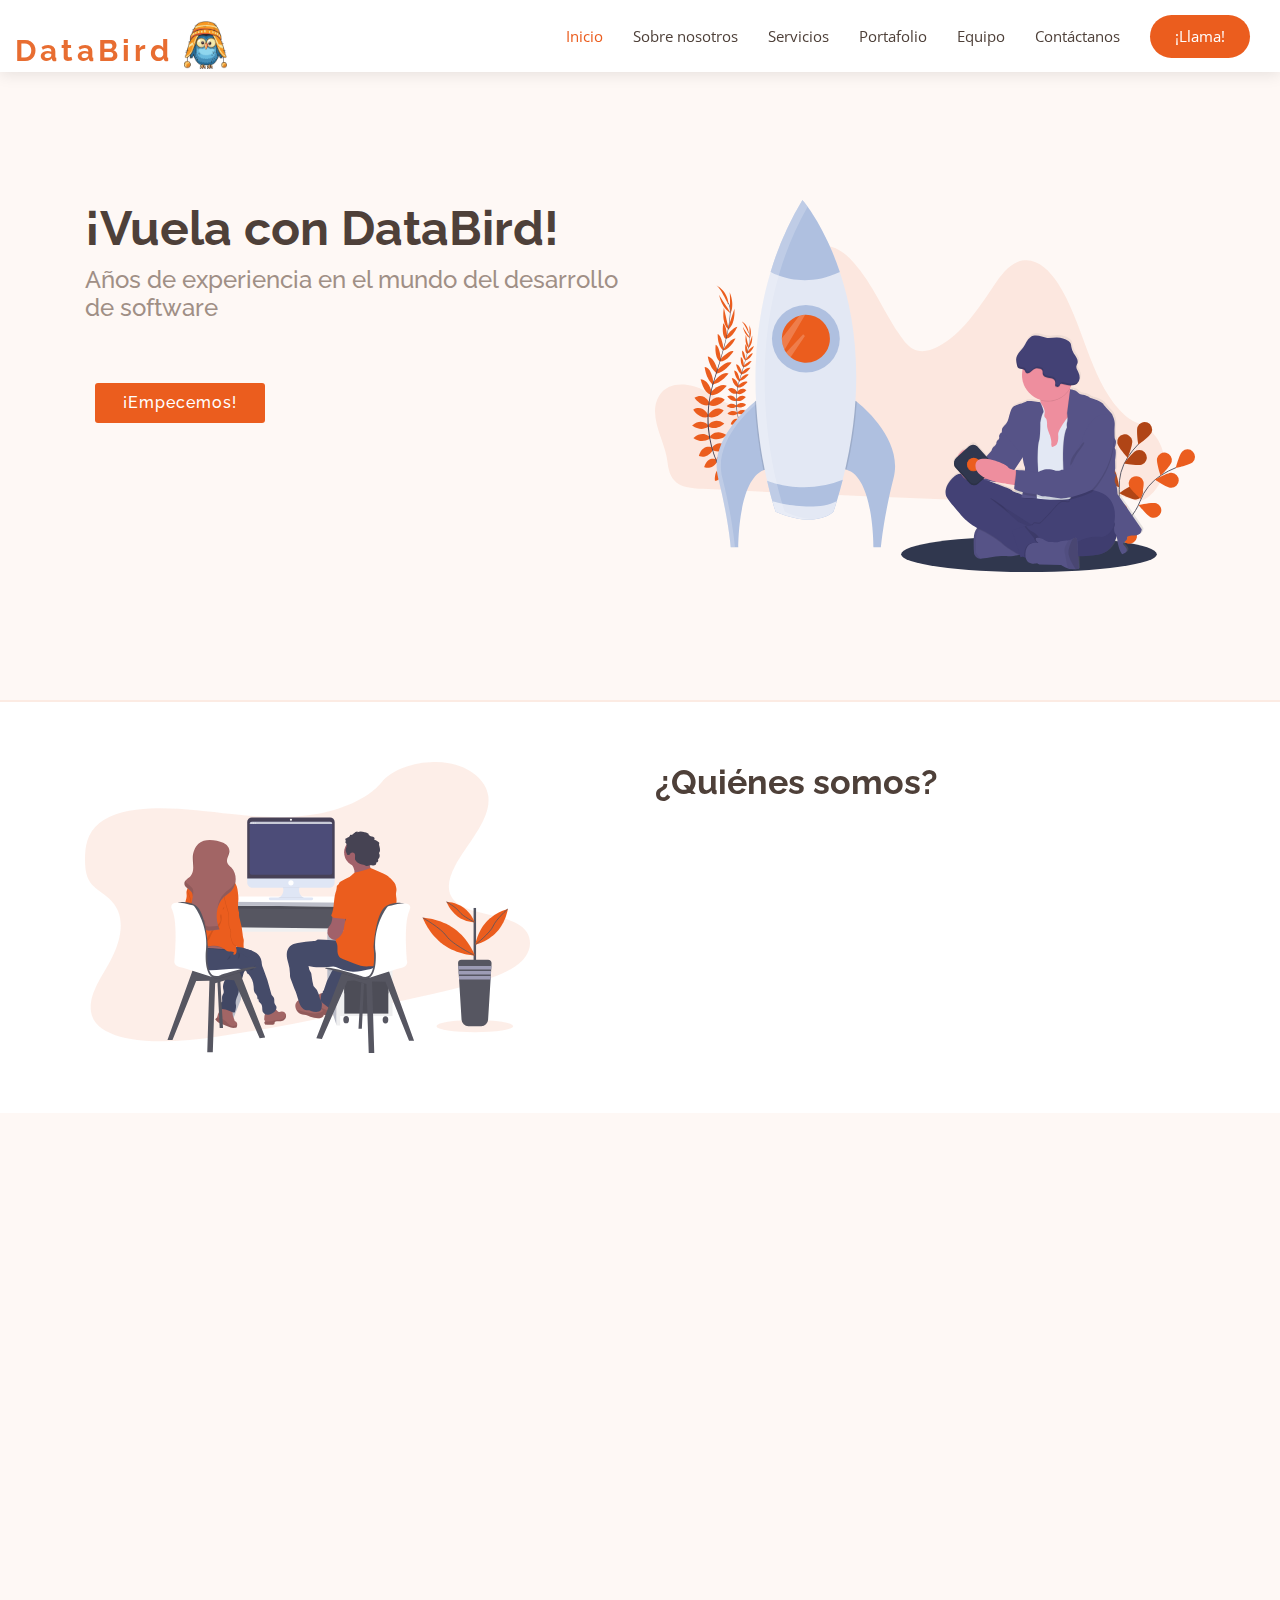
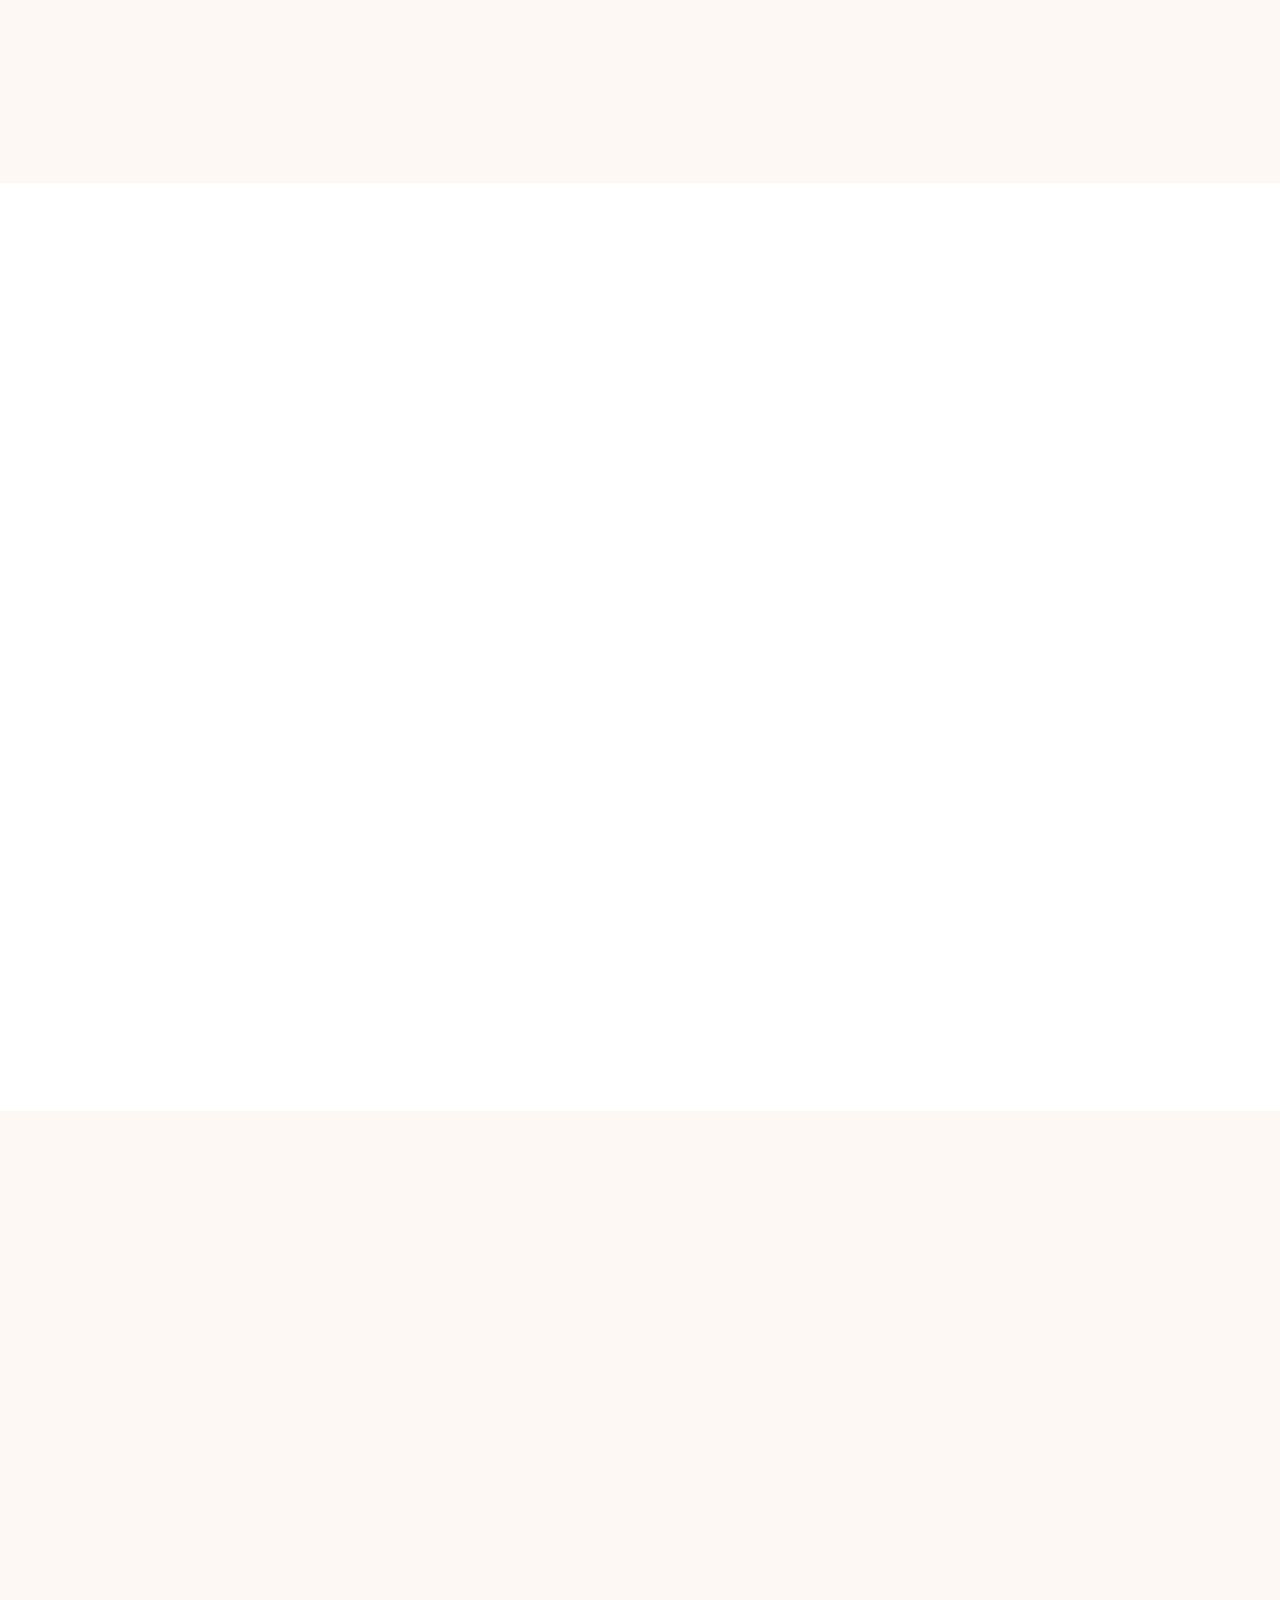
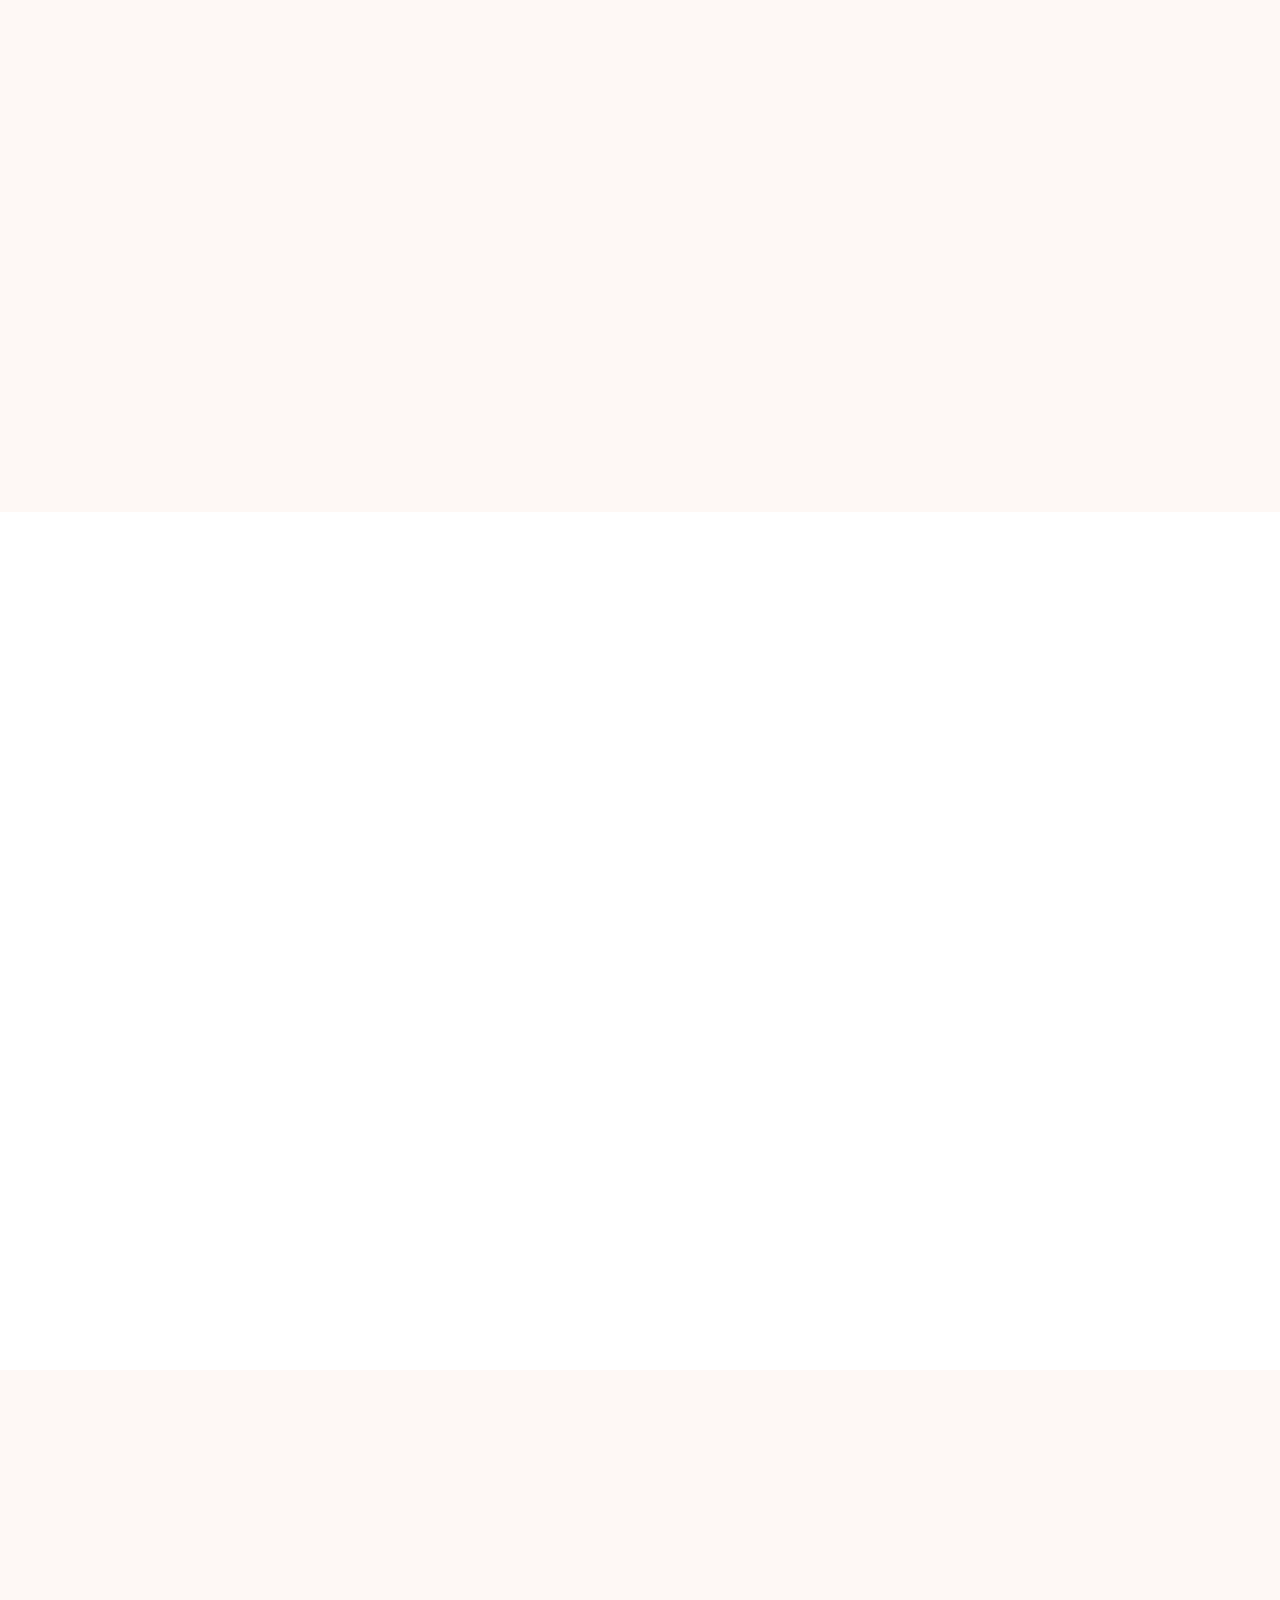
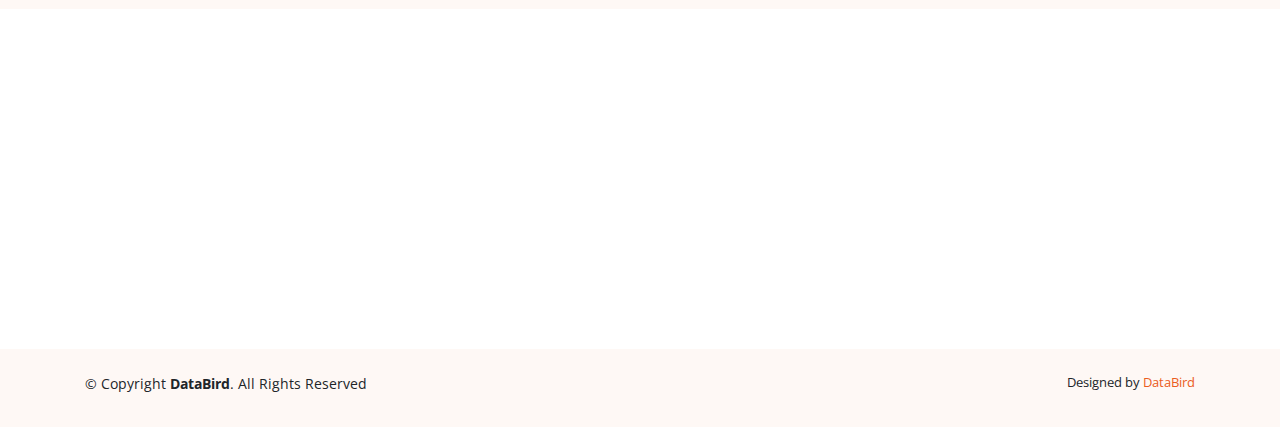
==== index.html @ 39f04b5f "FAQQQ" ====
<!DOCTYPE html>
<html lang="en">

<head>
  <meta charset="utf-8">
  <meta content="width=device-width, initial-scale=1.0" name="viewport">

  <title>DataBird</title>
  <meta content="" name="descriptison">
  <meta content="" name="keywords">

  <!-- Favicons -->
  <link href="assets/img/bird.png" rel="icon">
  <link href="assets/img/apple-touch-icon.png" rel="apple-touch-icon">

  <!-- Google Fonts -->
  <link
    href="https://fonts.googleapis.com/css?family=Open+Sans:300,300i,400,400i,600,600i,700,700i|Raleway:300,300i,400,400i,600,600i,700,700i"
    rel="stylesheet">

  <!-- Vendor CSS Files -->
  <link href="assets/vendor/bootstrap/css/bootstrap.min.css" rel="stylesheet">
  <link href="assets/vendor/icofont/icofont.min.css" rel="stylesheet">
  <link href="assets/vendor/boxicons/css/boxicons.min.css" rel="stylesheet">
  <link href="assets/vendor/venobox/venobox.css" rel="stylesheet">
  <link href="assets/vendor/owl.carousel/assets/owl.carousel.min.css" rel="stylesheet">
  <link href="assets/vendor/aos/aos.css" rel="stylesheet">

  <!-- Template Main CSS File -->
  <link href="assets/css/style.css" rel="stylesheet">

</head>

<body>

  <!-- ======= Header ======= -->
  <header id="header" class="fixed-top">
    <div class="container-fluid d-flex">

      <div class="logo mr-auto">
        <h1 class="text-light"><a href="index.html"><span>DataBird</span>
            <a href="index.html"><img src="assets/img/bird.png" alt="" class="img-fluid"></a>
          </a></h1>
      </div>

      <nav class="nav-menu d-none d-lg-block">
        <ul>
          <li class="active"><a href="#header">Inicio</a></li>
          <li><a href="#about">Sobre nosotros</a></li>
          <li><a href="#services">Servicios</a></li>
          <li><a href="#portfolio">Portafolio</a></li>
          <li><a href="#team">Equipo</a></li>
          <li><a href="#contact">Contáctanos</a></li>
          <li class="get-started"><a href="#about">¡Llama!</a></li>
        </ul>
      </nav><!-- .nav-menu -->

    </div>
  </header><!-- End Header -->

  <!-- ======= Hero Section ======= -->
  <section id="hero" class="d-flex align-items-center">

    <div class="container">
      <div class="row">
        <div class="col-lg-6 pt-5 pt-lg-0 order-2 order-lg-1">
          <h1>¡Vuela con DataBird!</h1>
          <h2>Años de experiencia en el mundo del desarrollo de software</h2>
          <a href="#about" class="btn-get-started scrollto">¡Empecemos!</a>
        </div>
        <div class="col-lg-6 order-1 order-lg-2 hero-img">
          <img src="assets/img/hero-img.svg" class="img-fluid animated" alt="">
        </div>
      </div>
    </div>

  </section><!-- End Hero -->

  <main id="main">

    <!-- ======= About Section ======= -->
    <section id="about" class="about">
      <div class="container">

        <div class="row justify-content-between">
          <div class="col-lg-5 d-flex align-items-center justify-content-center about-img">
            <img src="assets/img/about-img.svg" class="img-fluid" alt="" data-aos="zoom-in">
          </div>
          <div class="col-lg-6 pt-5 pt-lg-0">
            <h3 data-aos="fade-up">¿Quiénes somos?</h3>
            <p data-aos="fade-up" data-aos-delay="100">DataBird es una consultoría</p>
            <div class="row">
              <div class="col-md-6" data-aos="fade-up" data-aos-delay="100">
                <i class="bx bx-receipt"></i>
                <h4>SCRUM</h4>
                <p>Consequuntur sunt aut quasi enim aliquam quae harum pariatur laboris nisi ut aliquip</p>
              </div>
              <div class="col-md-6" data-aos="fade-up" data-aos-delay="200">
                <i class="bx bx-cube-alt"></i>
                <h4>Hecho a la medida</h4>
                <p>Nuestro software es hecho a tu medida, ajustado exactamente a tus necesidades</p>
              </div>
            </div>
          </div>
        </div>

      </div>
    </section><!-- End About Section -->

    <!-- ======= Services Section ======= -->
    <section id="services" class="services section-bg">
      <div class="container">

        <div class="section-title" data-aos="fade-up">
          <h2>Servicios</h2>
          <p>¡Nuestra especialidad!</p>
        </div>

        <div class="row">
          <div class="col-md-6 col-lg-3 d-flex align-items-stretch" data-aos="zoom-in" data-aos-delay="100">
            <div class="icon-box">
              <div class="icon"><i class="bx bx-support"></i></div>
              <h4 class="title"><a href="">Marketing Digital</a></h4>
              <p class="description">Permítenos asesorarte en el amplio y lucratvio mundo del marketing digital y posicionamiento en motores de búsqueda para aumentar drásticamente tu número de visitas y exposición</p>
            </div>
          </div>

          <div class="col-md-6 col-lg-3 d-flex align-items-stretch" data-aos="zoom-in" data-aos-delay="200">
            <div class="icon-box">
              <div class="icon"><i class="bx bxl-html5"></i></div>
              <h4 class="title"><a href="">Páginas Web</a></h4>
              <p class="description">Nuestras páginas web están hechas a la medida, con un diseño impecable y moderno</p>
            </div>
          </div>

          <div class="col-md-6 col-lg-3 d-flex align-items-stretch" data-aos="zoom-in" data-aos-delay="300">
            <div class="icon-box">
              <div class="icon"><i class="bx bx-data"></i></div>
              <h4 class="title"><a href="">Desarrollo de sistemas</a></h4>
              <p class="description">Desarrollo de sistemas personalizados para empresas de cualquier tamaño ¡Automatiza tu negocio!</p>
            </div>
          </div>

          <div class="col-md-6 col-lg-3 d-flex align-items-stretch" data-aos="zoom-in" data-aos-delay="400">
            <div class="icon-box">
              <div class="icon"><i class="bx bxl-android"></i></div>
              <h4 class="title"><a href="">Apps</a></h4>
              <p class="description">Desarrollo de apps para los sistemas operativos Android y iOS con compatibilidad extendida a los dispositivos</p>
            </div>
          </div>

        </div>

      </div>
    </section><!-- End Services Section -->

    <!-- ======= Portfolio Section ======= -->
    <section id="portfolio" class="portfolio">
      <div class="container">

        <div class="section-title" data-aos="fade-up">
          <h2>Portafolio</h2>
          <p>Algunos de nuestros trabajos</p>
        </div>

        <div class="row" data-aos="fade-up" data-aos-delay="100">
          <div class="col-lg-12">
            <ul id="portfolio-flters">
              <li data-filter="*" class="filter-active">All</li>
              <li data-filter=".filter-app">App</li>
              <li data-filter=".filter-card">System</li>
              <li data-filter=".filter-web">Web</li>
            </ul>
          </div>
        </div>

        <div class="row portfolio-container" data-aos="fade-up" data-aos-delay="200">

          <div class="col-lg-4 col-md-6 portfolio-item filter-app">
            <div class="portfolio-wrap">
              <img src="assets/img/ecLogo.png" class="img-fluid" alt="">
              <div class="portfolio-links">
                <a href="https://entrecanos.com/" data-gall="portfolioGallery" class="venobox"
                  title="App 1"><i class="icofont-plus-circle"></i></a>
                <a href="#" title="More Details"><i class="icofont-link"></i></a>
              </div>
              <div class="portfolio-info">
                <h4>Entrecanos</h4>
                <p>Web</p>
              </div>
            </div>
          </div>

          <div class="col-lg-4 col-md-6 portfolio-item filter-web">
            <div class="portfolio-wrap">
              <img src="assets/img/gohemaLogo.png" class="img-fluid" alt="">
              <div class="portfolio-links">
                <a href="https://gohema.mx/" data-gall="portfolioGallery" class="venobox"
                  title="Web 3"><i class="icofont-plus-circle"></i></a>
                <a href="#" title="More Details"><i class="icofont-link"></i></a>
              </div>
              <div class="portfolio-info">
                <h4>Gohema</h4>
                <p>Web</p>
              </div>
            </div>
          </div>

          <div class="col-lg-4 col-md-6 portfolio-item filter-app">
            <div class="portfolio-wrap">
              <img src="assets/img/cahumLogo.png" class="img-fluid" alt="">
              <div class="portfolio-links">
                <a href="https://cahum.com.mx/" data-gall="portfolioGallery" class="venobox"
                  title="App 2"><i class="icofont-plus-circle"></i></a>
                <a href="#" title="More Details"><i class="icofont-link"></i></a>
              </div>
              <div class="portfolio-info">
                <h4>Cahum</h4>
                <p>Web</p>
              </div>
            </div>
          </div>

          <div class="col-lg-4 col-md-6 portfolio-item filter-card">
            <div class="portfolio-wrap">
              <img src="assets/img/gohemaLogo2.png" class="img-fluid" alt="">
              <div class="portfolio-links">
                <a href="http://gohema.herokuapp.com/login" data-gall="portfolioGallery" class="venobox"
                  title="System 2"><i class="icofont-plus-circle"></i></a>
                <a href="#" title="More Details"><i class="icofont-link"></i></a>
              </div>
              <div class="portfolio-info">
                <h4>System 2</h4>
                <p>System</p>
              </div>
            </div>
          </div>

          <div class="col-lg-4 col-md-6 portfolio-item filter-web">
            <div class="portfolio-wrap">
              <img src="assets/img/haLogo.png" class="img-fluid" alt="">
              <div class="portfolio-links">
                <a href="https://whatevaaar.github.io/HAPublishing/index.html" data-gall="portfolioGallery" class="venobox"
                  title="Web 2"><i class="icofont-plus-circle"></i></a>
                <a href="#" title="More Details"><i class="icofont-link"></i></a>
              </div>
              <div class="portfolio-info">
                <h4>H&A Publishing</h4>
                <p>Web</p>
              </div>
            </div>
          </div>

          <div class="col-lg-4 col-md-6 portfolio-item filter-web">
            <div class="portfolio-wrap">
              <img src="assets/img/korribanLogo.png" class="img-fluid" alt="">
              <div class="portfolio-links">
                <a href="https://whatevaaar.github.io/Korribann/" data-gall="portfolioGallery" class="venobox"
                  title="Web 3"><i class="icofont-plus-circle"></i></a>
                <a href="#" title="More Details"><i class="icofont-link"></i></a>
              </div>
              <div class="portfolio-info">
                <h4>Korribann</h4>
                <p>Web</p>
              </div>
            </div>
          </div>

        </div>

      </div>
    </section><!-- End Portfolio Section -->

    <!-- ======= F.A.Q Section ======= -->
    <section id="faq" class="faq section-bg">
      <div class="container">

        <div class="section-title" data-aos="fade-up">
          <h2>F.A.Q</h2>
          <p>Preguntas Frecuentes</p>
        </div>

        <ul class="faq-list">

          <li data-aos="fade-up" data-aos-delay="100">
            <a data-toggle="collapse" class="" href="#faq1">¿Cuánto cuestan sus servicios? <i
                class="icofont-simple-up"></i></a>
            <div id="faq1" class="collapse show" data-parent=".faq-list">
              <p>
                Depende de las necesidades de cada cliente. Después de habalar con usted sobre sus 
                requerimientos, Data Bird elaborará una propuesta personalizada que cubra todas sus
                necesidades y le brinde los servicios necesarios para que su negocio funcione sin problemas
                siempre.
              </p>
            </div>
          </li>

          <li data-aos="fade-up" data-aos-delay="200">
            <a data-toggle="collapse" href="#faq2" class="collapsed">¿Proporcionan mantenimiento posterior al desarrollo? <i class="icofont-simple-up"></i></a>
            <div id="faq2" class="collapse" data-parent=".faq-list">
              <p>
                Si, damos manteniemiento a todo el software que diseñamos basados en una licencia de producto.
                Esto generalmente incluye el seguimiento de errores y la reparación. Tambien realizamos mejoras a 
                sistemas preexistentes y desarrollo de características nuevas.
              </p>
            </div>
          </li>

          <li data-aos="fade-up" data-aos-delay="300">
            <a data-toggle="collapse" href="#faq3" class="collapsed">¿Como manejan la correción de errores? <i class="icofont-simple-up"></i></a>
            <div id="faq3" class="collapse" data-parent=".faq-list">
              <p>
                Hacemos todo lo posible para evitar errores de programación en los productos entregados, para ello realizamos
                una gran cantidad de pruebas de software (control de calidad, pruebas de sistema, pruebas de funcionalidad y 
                características, pruebas de integración, pruebas de regresión, pruebas de software web, pruebas de compatibilidad 
                en varias plataformas, pruebas de carga y rendimiento, preparación de casos de prueba, ejecución de casos de prueba. , informes, etc.)
                Sin embargo, todos los que están familiarizados con la práctica de desarrollo de software saben que periodicamente suelen aparecer errores 
                incluso en los productos de la más alta calidad. Corregimos los errores lo antes posible, siempre teniendo una comunicación activa con usted
                por medio de email, whatsapp o videollamda en caso de ser necesaria.
              </p>
            </div>
          </li>

          <li data-aos="fade-up" data-aos-delay="400">
            <a data-toggle="collapse" href="#faq4" class="collapsed">¿Cómo puedo saber si el proyecto final será lo que tengo en mente?
              
            <i class="icofont-simple-up"></i></a>
            <div id="faq4" class="collapse" data-parent=".faq-list">
              <p>
                Para la realización exitosa del proyecto, necesitamos una especificación detallada. Debe señalar todas sus preferencias 
                con respecto al estilo, la gama de colores y las formas. También necesitamos conocer las especificaciones de su proyecto, 
                la descripción de la aplicación para la que se desarrollará el diseño. Dentro de los primeros días se le entregará un prototipo
                interactivo de demostración, para que pueda verificar que es exactamente lo que necesita y ha estado buscando.
              </p>
            </div>
          </li>

          <li data-aos="fade-up" data-aos-delay="500">
            <a data-toggle="collapse" href="#faq5" class="collapsed">¿Cómo puedo monitorear y verificar el progreso del desarrollo del proyecto? <i class="icofont-simple-up"></i></a>
            <div id="faq5" class="collapse" data-parent=".faq-list">
              <p>
                Usted es parte fundamental del desarrollo. SCRUM es nuestra metodología de desarrollo ágil que tiene como premisa principal mostrarle a usted
                avances constantes y de valor para que el desarrollo sea preciso, rápido y el producto final rebase sus expectativas, para ello le proporcionaremos
                informes de estado peródicos basados en hojas de tiempo de nuestros desarrolladores, lo cual le permite tener una visibilidad del estado del proyecto
                todo el tiempo. Puede hablar con el equipo de desarrolladores vía email, whatsapp o una conferencia por Zoom en caso de ser necesario.
              </p>
            </div>
          </li>

          <li data-aos="fade-up" data-aos-delay="600">
            <a data-toggle="collapse" href="#faq6" class="collapsed">¿Qué pasa si mi pregunta no se responde en esta página?
              <i class="icofont-simple-up"></i></a>
            <div id="faq6" class="collapse" data-parent=".faq-list">
              <p>
                Envíenos un correo electrónico a <a href = "mailto: sales@databird.com"> sales@databird.com</a>Nuestro equipo resolverá cualquier duda o comentario
                que tenga.
              </p>
            </div>
          </li>

        </ul>

      </div>
    </section><!-- End F.A.Q Section -->

    <!-- ======= Clients Section ======= -->
    <section id="clients" class="clients section-bg">
      <div class="container">

        <div class="section-title" data-aos="fade-up">
          <h2>Clientes</h2>
          <p>Nuestros clientes</p>
        </div>

        <div class="owl-carousel clients-carousel" data-aos="fade-up" data-aos-delay="100">
          <img src="assets/img/ecLogo.png" alt="">
          <img src="assets/img/haLogo.png" alt="">
          <img src="assets/img/cahumLogo.png" alt="">
          <img src="assets/img/gohemaLogo.png" alt="">
          <img src="assets/img/korribanLogo.png" alt="">
        </div>

      </div>
    </section><!-- End Clients Section -->

    <!-- ======= Contact Us Section ======= -->
    <section id="contact" class="contact">
      <div class="container">

        <div class="section-title" data-aos="fade-up">
          <h2>Contáctanos</h2>
          <p>Contáctanos para empezar</p>
        </div>

        <div class="row">

          <div class="col-lg-5 d-flex align-items-stretch" data-aos="fade-up" data-aos-delay="100">
            <div class="info">
              <div class="address">
                <i class="icofont-google-map"></i>
                <h4>Ubicación:</h4>
                <p>Camino San Juan Ixtacala 59, Tenayuca, CDMX</p>
              </div>

              <div class="email">
                <i class="icofont-envelope"></i>
                <h4>Email:</h4>
                <p>info@databird.com</p>
              </div>

              <div class="phone">
                <i class="icofont-phone"></i>
                <h4>Llama al:</h4>
                <p>55 83 68 30 10</p>
              </div>
              <iframe width="100%" height="290"
                src="https://maps.google.com/maps?width=100%&amp;height=290&amp;hl=en&amp;q=Camino%20San%20Ju%C3%A1n%20de%20Ixtacala%2059+(DataBird)&amp;ie=UTF8&amp;t=&amp;z=14&amp;iwloc=B&amp;output=embed"
                frameborder="0" scrolling="no" marginheight="0" marginwidth="0"><a
                  href="https://www.maps.ie/coordinates.html">latitude longitude finder</a></iframe>
            </div>
          </div>

          <div class="col-lg-7 mt-5 mt-lg-0 d-flex align-items-stretch" data-aos="fade-up" data-aos-delay="200">
            <form action="forms/contact.php" method="post" role="form" class="php-email-form">
              <div class="form-row">
                <div class="form-group col-md-6">
                  <label for="name">Tu nombre</label>
                  <input type="text" name="name" class="form-control" id="name" data-rule="minlen:4"
                    data-msg="Please enter at least 4 chars" />
                  <div class="validate"></div>
                </div>
                <div class="form-group col-md-6">
                  <label for="name">Tu correo</label>
                  <input type="email" class="form-control" name="email" id="email" data-rule="email"
                    data-msg="Please enter a valid email" />
                  <div class="validate"></div>
                </div>
              </div>
              <div class="form-group">
                <label for="name">Asunto</label>
                <input type="text" class="form-control" name="subject" id="subject" data-rule="minlen:4"
                  data-msg="Please enter at least 8 chars of subject" />
                <div class="validate"></div>
              </div>
              <div class="form-group">
                <label for="name">Mensaje</label>
                <textarea class="form-control" name="message" rows="10" data-rule="required"
                  data-msg="Please write something for us"></textarea>
                <div class="validate"></div>
              </div>
              <div class="mb-3">
                <div class="loading">Cargando</div>
                <div class="error-message"></div>
                <div class="sent-message">Mensaje enviado. Gracias!</div>
              </div>
              <div class="text-center"><button type="submit">Mandar mensaje</button></div>
            </form>
          </div>

        </div>

      </div>
    </section><!-- End Contact Us Section -->

  </main><!-- End #main -->

  <!-- ======= Footer ======= -->
  <footer id="footer">

    <div class="footer-newsletter" data-aos="fade-up">
      <div class="container">
        <div class="row justify-content-center">
          <div class="col-lg-6">
            <h4>Mantente al tanto</h4>
            <p>Déjanos tu correo y nosotros nos pondremos en contacto contigo</p>
            <form action="" method="post">
              <input type="email" name="email"><input type="submit" value="Subscribe">
            </form>
          </div>
        </div>
      </div>
    </div>

    <div class="footer-top">
      <div class="container">
        <div class="row">

          <div class="col-lg-3 col-md-6 footer-contact" data-aos="fade-up" data-aos-delay="100">
            <h3>DataBird</h3>
            <p>
              <strong>Camino San Juán de Ixtacala 59</strong><br>
              CDMX, México<br>
              <strong>Teléfono:</strong> 58 83 68 30 10<br>
              <strong>Email:</strong> info@databird.com<br>
            </p>
          </div>

          <div class="col-lg-3 col-md-6 footer-links" data-aos="fade-up" data-aos-delay="200">
            <h4>Links Útiles</h4>
            <ul>
              <li><i class="bx bx-chevron-right"></i> <a href="#">Inicio</a></li>
              <li><i class="bx bx-chevron-right"></i> <a href="#">Acerca de nosotros</a></li>
              <li><i class="bx bx-chevron-right"></i> <a href="#">Servicios</a></li>
              <li><i class="bx bx-chevron-right"></i> <a href="#">Terminos de servicios</a></li>
              <li><i class="bx bx-chevron-right"></i> <a href="#">Políticas de privacida</a></li>
            </ul>
          </div>

          <div class="col-lg-3 col-md-6 footer-links" data-aos="fade-up" data-aos-delay="300">
            <h4>Nuestros servicios</h4>
            <ul>
              <li><i class="bx bx-chevron-right"></i> <a href="#">Web Design</a></li>
              <li><i class="bx bx-chevron-right"></i> <a href="#">Web Development</a></li>
              <li><i class="bx bx-chevron-right"></i> <a href="#">Product Management</a></li>
              <li><i class="bx bx-chevron-right"></i> <a href="#">Marketing</a></li>
              <li><i class="bx bx-chevron-right"></i> <a href="#">Graphic Design</a></li>
            </ul>
          </div>

          <div class="col-lg-3 col-md-6 footer-links" data-aos="fade-up" data-aos-delay="400">
            <h4>Nuestras redes sociales</h4>
            <p>Siguenos en cualquiera de nuestras redes sociales</p>
            <div class="social-links mt-3">
              <a href="#" class="twitter"><i class="bx bxl-twitter"></i></a>
              <a href="#" class="facebook"><i class="bx bxl-facebook"></i></a>
              <a href="#" class="instagram"><i class="bx bxl-instagram"></i></a>
              <a href="#" class="google-plus"><i class="bx bxl-skype"></i></a>
              <a href="#" class="linkedin"><i class="bx bxl-linkedin"></i></a>
            </div>
          </div>

        </div>
      </div>
    </div>

    <div class="container py-4">
      <div class="copyright">
        &copy; Copyright <strong><span>DataBird</span></strong>. All Rights Reserved
      </div>
      <div class="credits">
        Designed by <a href="#">DataBird</a>
      </div>
    </div>
  </footer><!-- End Footer -->

  <a href="#" class="back-to-top"><i class="icofont-simple-up"></i></a>

  <!-- Vendor JS Files -->
  <script src="assets/vendor/jquery/jquery.min.js"></script>
  <script src="assets/vendor/bootstrap/js/bootstrap.bundle.min.js"></script>
  <script src="assets/vendor/jquery.easing/jquery.easing.min.js"></script>
  <script src="assets/vendor/php-email-form/validate.js"></script>
  <script src="assets/vendor/isotope-layout/isotope.pkgd.min.js"></script>
  <script src="assets/vendor/venobox/venobox.min.js"></script>
  <script src="assets/vendor/owl.carousel/owl.carousel.min.js"></script>
  <script src="assets/vendor/aos/aos.js"></script>

  <script src="assets/js/main.js"></script>

</body>

</html>
---- assets/vendor/venobox/venobox.css ----
/* ------ venobox.css --------*/
.vbox-overlay *, .vbox-overlay *:before, .vbox-overlay *:after{
    -webkit-backface-visibility: hidden;
    -webkit-box-sizing:border-box;
    -moz-box-sizing:border-box;
    box-sizing:border-box;
}
.vbox-overlay * { 
    -webkit-backface-visibility: visible;
    backface-visibility: visible;
}
.vbox-overlay{
    display: -webkit-flex;
    display: flex;
    -webkit-flex-direction: column;
    flex-direction: column;
    -webkit-justify-content: center;
    justify-content: center;
    -webkit-align-items: center;
    align-items: center;
    position: fixed;
    left: 0;
    top: 0;
    bottom: 0;
    right: 0;
    z-index: 1040;
    -webkit-transform:translateZ(1000px);
    transform: translateZ(1000px);
    transform-style: preserve-3d;
}

/* ----- navigation ----- */
.vbox-title{
    width: 100%;
    height: 40px;
    float: left;
    text-align: center;
    line-height: 28px;
    font-size: 12px;
    padding: 6px 40px;
    overflow: hidden;
    position: fixed;
    display: none;
    left: 0;
    z-index: 1050;
}
.vbox-close{
    cursor: pointer;
    position: fixed;
    top: -1px;
    right: 0;
    width: 50px;
    height: 40px;
    padding: 6px;
    display: block;
    background-position:10px center;
    overflow: hidden;
    font-size: 24px;
    line-height: 1;
    text-align: center;
    z-index: 1050;
}
.vbox-num{
    cursor: pointer;
    position: fixed;
    left: 0;
    height: 40px;
    display: block;
    overflow: hidden;
    line-height: 28px;
    font-size: 12px;
    padding: 6px 10px;
    display: none;
    z-index: 1050;
}
/* ----- navigation ARROWS ----- */
.vbox-next, .vbox-prev{
    position: fixed;
    top: 50%;
    margin-top: -15px;
    overflow: hidden;
    cursor: pointer;
    display: block;
    width: 45px;
    height: 45px;
    z-index: 1050;
}
.vbox-next span, .vbox-prev span{
    position: relative;
    width: 20px;
    height: 20px;
    border: 2px solid transparent;
    border-top-color: #B6B6B6;
    border-right-color: #B6B6B6;
    text-indent: -100px;
    position: absolute;
    top: 8px;
    display: block;
}
.vbox-prev{
    left: 15px;
}
.vbox-next{
    right: 15px;
}
.vbox-prev span{
    left: 10px;
    -ms-transform: rotate(-135deg);
    -webkit-transform: rotate(-135deg);
    transform: rotate(-135deg);
}
.vbox-next span{
    -ms-transform: rotate(45deg);
    -webkit-transform: rotate(45deg);
    transform: rotate(45deg);
    right: 10px;
}
/* ------- inline window ------ */
.vbox-inline{
    width: 420px;
    height: 315px;
    height: 70vh;
    padding: 10px;
    background: #fff;
    margin: 0 auto;
    overflow: auto;
    text-align: left;
}
/* ------- Video & iFrames window ------ */
.venoframe{
    max-width: 100%;
    width: 100%;
    border: none;
    width: 100%;
    height: 260px;
    height: 70vh;
}
.venoframe.vbvid{
    height: 260px;
}
@media (min-width: 768px) {
    .venoframe, .vbox-inline{
        width: 90%;
        height: 360px;
        height: 70vh;
    }
    .venoframe.vbvid{
        width: 640px;
        height: 360px;
    }
}
@media (min-width: 992px) {
    .venoframe, .vbox-inline{
        max-width: 1200px;
        width: 80%;
        height: 540px;
        height: 70vh;
    }
    .venoframe.vbvid{
        width: 960px;
        height: 540px;
    }
}
/* 
Please do NOT edit this part! 
or at least read this note: http://i.imgur.com/7C0ws9e.gif
*/
.vbox-open{
    overflow: hidden;
}
.vbox-container{
    position: absolute;
    left: 0;
    right: 0;
    top: 0;
    bottom: 0;
    overflow-x: hidden;
    overflow-y: scroll;
    overflow-scrolling: touch;
    -webkit-overflow-scrolling: touch;
    z-index: 20;
    max-height: 100%;

}

.vbox-content{
    text-align: center;
    float: left;
    width: 100%;
    position: relative;
    overflow: hidden;
    padding: 20px 10px;
}
.vbox-container img{
    max-width: 100%;
    height: auto;
}
.vbox-figlio{
    box-shadow: 0 0 12px rgba(0,0,0,0.19), 0 6px 6px rgba(0,0,0,0.23);
    max-width: 100%;
    text-align: initial;
}
img.vbox-figlio{
    -webkit-user-select: none;
-khtml-user-select: none;
-moz-user-select: none;
-o-user-select: none;
user-select: none;
}
.vbox-content.swipe-left{
    margin-left: -200px !important;
}
.vbox-content.swipe-right{
    margin-left: 200px !important;
}
.vbox-animated{
    webkit-transition: margin 300ms ease-out;
    transition: margin 300ms ease-out;
}

/* ---------- preloader ----------
 * SPINKIT 
 * http://tobiasahlin.com/spinkit/
-------------------------------- */
.sk-double-bounce,.sk-rotating-plane{width:40px;height:40px;margin:40px auto}.sk-rotating-plane{background-color:#333;-webkit-animation:sk-rotatePlane 1.2s infinite ease-in-out;animation:sk-rotatePlane 1.2s infinite ease-in-out}@-webkit-keyframes sk-rotatePlane{0%{-webkit-transform:perspective(120px) rotateX(0) rotateY(0);transform:perspective(120px) rotateX(0) rotateY(0)}50%{-webkit-transform:perspective(120px) rotateX(-180.1deg) rotateY(0);transform:perspective(120px) rotateX(-180.1deg) rotateY(0)}100%{-webkit-transform:perspective(120px) rotateX(-180deg) rotateY(-179.9deg);transform:perspective(120px) rotateX(-180deg) rotateY(-179.9deg)}}@keyframes sk-rotatePlane{0%{-webkit-transform:perspective(120px) rotateX(0) rotateY(0);transform:perspective(120px) rotateX(0) rotateY(0)}50%{-webkit-transform:perspective(120px) rotateX(-180.1deg) rotateY(0);transform:perspective(120px) rotateX(-180.1deg) rotateY(0)}100%{-webkit-transform:perspective(120px) rotateX(-180deg) rotateY(-179.9deg);transform:perspective(120px) rotateX(-180deg) rotateY(-179.9deg)}}.sk-double-bounce{position:relative}.sk-double-bounce .sk-child{width:100%;height:100%;border-radius:50%;background-color:#333;opacity:.6;position:absolute;top:0;left:0;-webkit-animation:sk-doubleBounce 2s infinite ease-in-out;animation:sk-doubleBounce 2s infinite ease-in-out}.sk-chasing-dots .sk-child,.sk-spinner-pulse,.sk-three-bounce .sk-child{background-color:#333;border-radius:100%}.sk-double-bounce .sk-double-bounce2{-webkit-animation-delay:-1s;animation-delay:-1s}@-webkit-keyframes sk-doubleBounce{0%,100%{-webkit-transform:scale(0);transform:scale(0)}50%{-webkit-transform:scale(1);transform:scale(1)}}@keyframes sk-doubleBounce{0%,100%{-webkit-transform:scale(0);transform:scale(0)}50%{-webkit-transform:scale(1);transform:scale(1)}}.sk-wave{margin:40px auto;width:50px;height:40px;text-align:center;font-size:10px}.sk-wave .sk-rect{background-color:#333;height:100%;width:6px;display:inline-block;-webkit-animation:sk-waveStretchDelay 1.2s infinite ease-in-out;animation:sk-waveStretchDelay 1.2s infinite ease-in-out}.sk-wave .sk-rect1{-webkit-animation-delay:-1.2s;animation-delay:-1.2s}.sk-wave .sk-rect2{-webkit-animation-delay:-1.1s;animation-delay:-1.1s}.sk-wave .sk-rect3{-webkit-animation-delay:-1s;animation-delay:-1s}.sk-wave .sk-rect4{-webkit-animation-delay:-.9s;animation-delay:-.9s}.sk-wave .sk-rect5{-webkit-animation-delay:-.8s;animation-delay:-.8s}@-webkit-keyframes sk-waveStretchDelay{0%,100%,40%{-webkit-transform:scaleY(.4);transform:scaleY(.4)}20%{-webkit-transform:scaleY(1);transform:scaleY(1)}}@keyframes sk-waveStretchDelay{0%,100%,40%{-webkit-transform:scaleY(.4);transform:scaleY(.4)}20%{-webkit-transform:scaleY(1);transform:scaleY(1)}}.sk-wandering-cubes{margin:40px auto;width:40px;height:40px;position:relative}.sk-wandering-cubes .sk-cube{background-color:#333;width:10px;height:10px;position:absolute;top:0;left:0;-webkit-animation:sk-wanderingCube 1.8s ease-in-out -1.8s infinite both;animation:sk-wanderingCube 1.8s ease-in-out -1.8s infinite both}.sk-chasing-dots,.sk-spinner-pulse{width:40px;height:40px;margin:40px auto}.sk-wandering-cubes .sk-cube2{-webkit-animation-delay:-.9s;animation-delay:-.9s}@-webkit-keyframes sk-wanderingCube{0%{-webkit-transform:rotate(0);transform:rotate(0)}25%{-webkit-transform:translateX(30px) rotate(-90deg) scale(.5);transform:translateX(30px) rotate(-90deg) scale(.5)}50%{-webkit-transform:translateX(30px) translateY(30px) rotate(-179deg);transform:translateX(30px) translateY(30px) rotate(-179deg)}50.1%{-webkit-transform:translateX(30px) translateY(30px) rotate(-180deg);transform:translateX(30px) translateY(30px) rotate(-180deg)}75%{-webkit-transform:translateX(0) translateY(30px) rotate(-270deg) scale(.5);transform:translateX(0) translateY(30px) rotate(-270deg) scale(.5)}100%{-webkit-transform:rotate(-360deg);transform:rotate(-360deg)}}@keyframes sk-wanderingCube{0%{-webkit-transform:rotate(0);transform:rotate(0)}25%{-webkit-transform:translateX(30px) rotate(-90deg) scale(.5);transform:translateX(30px) rotate(-90deg) scale(.5)}50%{-webkit-transform:translateX(30px) translateY(30px) rotate(-179deg);transform:translateX(30px) translateY(30px) rotate(-179deg)}50.1%{-webkit-transform:translateX(30px) translateY(30px) rotate(-180deg);transform:translateX(30px) translateY(30px) rotate(-180deg)}75%{-webkit-transform:translateX(0) translateY(30px) rotate(-270deg) scale(.5);transform:translateX(0) translateY(30px) rotate(-270deg) scale(.5)}100%{-webkit-transform:rotate(-360deg);transform:rotate(-360deg)}}.sk-spinner-pulse{-webkit-animation:sk-pulseScaleOut 1s infinite ease-in-out;animation:sk-pulseScaleOut 1s infinite ease-in-out}@-webkit-keyframes sk-pulseScaleOut{0%{-webkit-transform:scale(0);transform:scale(0)}100%{-webkit-transform:scale(1);transform:scale(1);opacity:0}}@keyframes sk-pulseScaleOut{0%{-webkit-transform:scale(0);transform:scale(0)}100%{-webkit-transform:scale(1);transform:scale(1);opacity:0}}.sk-chasing-dots{position:relative;text-align:center;-webkit-animation:sk-chasingDotsRotate 2s infinite linear;animation:sk-chasingDotsRotate 2s infinite linear}.sk-chasing-dots .sk-child{width:60%;height:60%;display:inline-block;position:absolute;top:0;-webkit-animation:sk-chasingDotsBounce 2s infinite ease-in-out;animation:sk-chasingDotsBounce 2s infinite ease-in-out}.sk-chasing-dots .sk-dot2{top:auto;bottom:0;-webkit-animation-delay:-1s;animation-delay:-1s}@-webkit-keyframes sk-chasingDotsRotate{100%{-webkit-transform:rotate(360deg);transform:rotate(360deg)}}@keyframes sk-chasingDotsRotate{100%{-webkit-transform:rotate(360deg);transform:rotate(360deg)}}@-webkit-keyframes sk-chasingDotsBounce{0%,100%{-webkit-transform:scale(0);transform:scale(0)}50%{-webkit-transform:scale(1);transform:scale(1)}}@keyframes sk-chasingDotsBounce{0%,100%{-webkit-transform:scale(0);transform:scale(0)}50%{-webkit-transform:scale(1);transform:scale(1)}}.sk-three-bounce{margin:40px auto;width:80px;text-align:center}.sk-three-bounce .sk-child{width:20px;height:20px;display:inline-block;-webkit-animation:sk-three-bounce 1.4s ease-in-out 0s infinite both;animation:sk-three-bounce 1.4s ease-in-out 0s infinite both}.sk-circle .sk-child:before,.sk-fading-circle .sk-circle:before{display:block;border-radius:100%;content:'';background-color:#333}.sk-three-bounce .sk-bounce1{-webkit-animation-delay:-.32s;animation-delay:-.32s}.sk-three-bounce .sk-bounce2{-webkit-animation-delay:-.16s;animation-delay:-.16s}@-webkit-keyframes sk-three-bounce{0%,100%,80%{-webkit-transform:scale(0);transform:scale(0)}40%{-webkit-transform:scale(1);transform:scale(1)}}@keyframes sk-three-bounce{0%,100%,80%{-webkit-transform:scale(0);transform:scale(0)}40%{-webkit-transform:scale(1);transform:scale(1)}}.sk-circle{margin:40px auto;width:40px;height:40px;position:relative}.sk-circle .sk-child{width:100%;height:100%;position:absolute;left:0;top:0}.sk-circle .sk-child:before{margin:0 auto;width:15%;height:15%;-webkit-animation:sk-circleBounceDelay 1.2s infinite ease-in-out both;animation:sk-circleBounceDelay 1.2s infinite ease-in-out both}.sk-circle .sk-circle2{-webkit-transform:rotate(30deg);-ms-transform:rotate(30deg);transform:rotate(30deg)}.sk-circle .sk-circle3{-webkit-transform:rotate(60deg);-ms-transform:rotate(60deg);transform:rotate(60deg)}.sk-circle .sk-circle4{-webkit-transform:rotate(90deg);-ms-transform:rotate(90deg);transform:rotate(90deg)}.sk-circle .sk-circle5{-webkit-transform:rotate(120deg);-ms-transform:rotate(120deg);transform:rotate(120deg)}.sk-circle .sk-circle6{-webkit-transform:rotate(150deg);-ms-transform:rotate(150deg);transform:rotate(150deg)}.sk-circle .sk-circle7{-webkit-transform:rotate(180deg);-ms-transform:rotate(180deg);transform:rotate(180deg)}.sk-circle .sk-circle8{-webkit-transform:rotate(210deg);-ms-transform:rotate(210deg);transform:rotate(210deg)}.sk-circle .sk-circle9{-webkit-transform:rotate(240deg);-ms-transform:rotate(240deg);transform:rotate(240deg)}.sk-circle .sk-circle10{-webkit-transform:rotate(270deg);-ms-transform:rotate(270deg);transform:rotate(270deg)}.sk-circle .sk-circle11{-webkit-transform:rotate(300deg);-ms-transform:rotate(300deg);transform:rotate(300deg)}.sk-circle .sk-circle12{-webkit-transform:rotate(330deg);-ms-transform:rotate(330deg);transform:rotate(330deg)}.sk-circle .sk-circle2:before{-webkit-animation-delay:-1.1s;animation-delay:-1.1s}.sk-circle .sk-circle3:before{-webkit-animation-delay:-1s;animation-delay:-1s}.sk-circle .sk-circle4:before{-webkit-animation-delay:-.9s;animation-delay:-.9s}.sk-circle .sk-circle5:before{-webkit-animation-delay:-.8s;animation-delay:-.8s}.sk-circle .sk-circle6:before{-webkit-animation-delay:-.7s;animation-delay:-.7s}.sk-circle .sk-circle7:before{-webkit-animation-delay:-.6s;animation-delay:-.6s}.sk-circle .sk-circle8:before{-webkit-animation-delay:-.5s;animation-delay:-.5s}.sk-circle .sk-circle9:before{-webkit-animation-delay:-.4s;animation-delay:-.4s}.sk-circle .sk-circle10:before{-webkit-animation-delay:-.3s;animation-delay:-.3s}.sk-circle .sk-circle11:before{-webkit-animation-delay:-.2s;animation-delay:-.2s}.sk-circle .sk-circle12:before{-webkit-animation-delay:-.1s;animation-delay:-.1s}@-webkit-keyframes sk-circleBounceDelay{0%,100%,80%{-webkit-transform:scale(0);transform:scale(0)}40%{-webkit-transform:scale(1);transform:scale(1)}}@keyframes sk-circleBounceDelay{0%,100%,80%{-webkit-transform:scale(0);transform:scale(0)}40%{-webkit-transform:scale(1);transform:scale(1)}}.sk-cube-grid{width:40px;height:40px;margin:40px auto}.sk-cube-grid .sk-cube{width:33.33%;height:33.33%;background-color:#333;float:left;-webkit-animation:sk-cubeGridScaleDelay 1.3s infinite ease-in-out;animation:sk-cubeGridScaleDelay 1.3s infinite ease-in-out}.sk-cube-grid .sk-cube1{-webkit-animation-delay:.2s;animation-delay:.2s}.sk-cube-grid .sk-cube2{-webkit-animation-delay:.3s;animation-delay:.3s}.sk-cube-grid .sk-cube3{-webkit-animation-delay:.4s;animation-delay:.4s}.sk-cube-grid .sk-cube4{-webkit-animation-delay:.1s;animation-delay:.1s}.sk-cube-grid .sk-cube5{-webkit-animation-delay:.2s;animation-delay:.2s}.sk-cube-grid .sk-cube6{-webkit-animation-delay:.3s;animation-delay:.3s}.sk-cube-grid .sk-cube7{-webkit-animation-delay:0ms;animation-delay:0ms}.sk-cube-grid .sk-cube8{-webkit-animation-delay:.1s;animation-delay:.1s}.sk-cube-grid .sk-cube9{-webkit-animation-delay:.2s;animation-delay:.2s}@-webkit-keyframes sk-cubeGridScaleDelay{0%,100%,70%{-webkit-transform:scale3D(1,1,1);transform:scale3D(1,1,1)}35%{-webkit-transform:scale3D(0,0,1);transform:scale3D(0,0,1)}}@keyframes sk-cubeGridScaleDelay{0%,100%,70%{-webkit-transform:scale3D(1,1,1);transform:scale3D(1,1,1)}35%{-webkit-transform:scale3D(0,0,1);transform:scale3D(0,0,1)}}.sk-fading-circle{margin:40px auto;width:40px;height:40px;position:relative}.sk-fading-circle .sk-circle{width:100%;height:100%;position:absolute;left:0;top:0}.sk-fading-circle .sk-circle:before{margin:0 auto;width:15%;height:15%;-webkit-animation:sk-circleFadeDelay 1.2s infinite ease-in-out both;animation:sk-circleFadeDelay 1.2s infinite ease-in-out both}.sk-fading-circle .sk-circle2{-webkit-transform:rotate(30deg);-ms-transform:rotate(30deg);transform:rotate(30deg)}.sk-fading-circle .sk-circle3{-webkit-transform:rotate(60deg);-ms-transform:rotate(60deg);transform:rotate(60deg)}.sk-fading-circle .sk-circle4{-webkit-transform:rotate(90deg);-ms-transform:rotate(90deg);transform:rotate(90deg)}.sk-fading-circle .sk-circle5{-webkit-transform:rotate(120deg);-ms-transform:rotate(120deg);transform:rotate(120deg)}.sk-fading-circle .sk-circle6{-webkit-transform:rotate(150deg);-ms-transform:rotate(150deg);transform:rotate(150deg)}.sk-fading-circle .sk-circle7{-webkit-transform:rotate(180deg);-ms-transform:rotate(180deg);transform:rotate(180deg)}.sk-fading-circle .sk-circle8{-webkit-transform:rotate(210deg);-ms-transform:rotate(210deg);transform:rotate(210deg)}.sk-fading-circle .sk-circle9{-webkit-transform:rotate(240deg);-ms-transform:rotate(240deg);transform:rotate(240deg)}.sk-fading-circle .sk-circle10{-webkit-transform:rotate(270deg);-ms-transform:rotate(270deg);transform:rotate(270deg)}.sk-fading-circle .sk-circle11{-webkit-transform:rotate(300deg);-ms-transform:rotate(300deg);transform:rotate(300deg)}.sk-fading-circle .sk-circle12{-webkit-transform:rotate(330deg);-ms-transform:rotate(330deg);transform:rotate(330deg)}.sk-fading-circle .sk-circle2:before{-webkit-animation-delay:-1.1s;animation-delay:-1.1s}.sk-fading-circle .sk-circle3:before{-webkit-animation-delay:-1s;animation-delay:-1s}.sk-fading-circle .sk-circle4:before{-webkit-animation-delay:-.9s;animation-delay:-.9s}.sk-fading-circle .sk-circle5:before{-webkit-animation-delay:-.8s;animation-delay:-.8s}.sk-fading-circle .sk-circle6:before{-webkit-animation-delay:-.7s;animation-delay:-.7s}.sk-fading-circle .sk-circle7:before{-webkit-animation-delay:-.6s;animation-delay:-.6s}.sk-fading-circle .sk-circle8:before{-webkit-animation-delay:-.5s;animation-delay:-.5s}.sk-fading-circle .sk-circle9:before{-webkit-animation-delay:-.4s;animation-delay:-.4s}.sk-fading-circle .sk-circle10:before{-webkit-animation-delay:-.3s;animation-delay:-.3s}.sk-fading-circle .sk-circle11:before{-webkit-animation-delay:-.2s;animation-delay:-.2s}.sk-fading-circle .sk-circle12:before{-webkit-animation-delay:-.1s;animation-delay:-.1s}@-webkit-keyframes sk-circleFadeDelay{0%,100%,39%{opacity:0}40%{opacity:1}}@keyframes sk-circleFadeDelay{0%,100%,39%{opacity:0}40%{opacity:1}}.sk-folding-cube{margin:40px auto;width:40px;height:40px;position:relative;-webkit-transform:rotateZ(45deg);transform:rotateZ(45deg)}.sk-folding-cube .sk-cube{float:left;width:50%;height:50%;position:relative;-webkit-transform:scale(1.1);-ms-transform:scale(1.1);transform:scale(1.1)}.sk-folding-cube .sk-cube:before{content:'';position:absolute;top:0;left:0;width:100%;height:100%;background-color:#333;-webkit-animation:sk-foldCubeAngle 2.4s infinite linear both;animation:sk-foldCubeAngle 2.4s infinite linear both;-webkit-transform-origin:100% 100%;-ms-transform-origin:100% 100%;transform-origin:100% 100%}.sk-folding-cube .sk-cube2{-webkit-transform:scale(1.1) rotateZ(90deg);transform:scale(1.1) rotateZ(90deg)}.sk-folding-cube .sk-cube3{-webkit-transform:scale(1.1) rotateZ(180deg);transform:scale(1.1) rotateZ(180deg)}.sk-folding-cube .sk-cube4{-webkit-transform:scale(1.1) rotateZ(270deg);transform:scale(1.1) rotateZ(270deg)}.sk-folding-cube .sk-cube2:before{-webkit-animation-delay:.3s;animation-delay:.3s}.sk-folding-cube .sk-cube3:before{-webkit-animation-delay:.6s;animation-delay:.6s}.sk-folding-cube .sk-cube4:before{-webkit-animation-delay:.9s;animation-delay:.9s}@-webkit-keyframes sk-foldCubeAngle{0%,10%{-webkit-transform:perspective(140px) rotateX(-180deg);transform:perspective(140px) rotateX(-180deg);opacity:0}25%,75%{-webkit-transform:perspective(140px) rotateX(0);transform:perspective(140px) rotateX(0);opacity:1}100%,90%{-webkit-transform:perspective(140px) rotateY(180deg);transform:perspective(140px) rotateY(180deg);opacity:0}}@keyframes sk-foldCubeAngle{0%,10%{-webkit-transform:perspective(140px) rotateX(-180deg);transform:perspective(140px) rotateX(-180deg);opacity:0}25%,75%{-webkit-transform:perspective(140px) rotateX(0);transform:perspective(140px) rotateX(0);opacity:1}100%,90%{-webkit-transform:perspective(140px) rotateY(180deg);transform:perspective(140px) rotateY(180deg);opacity:0}}
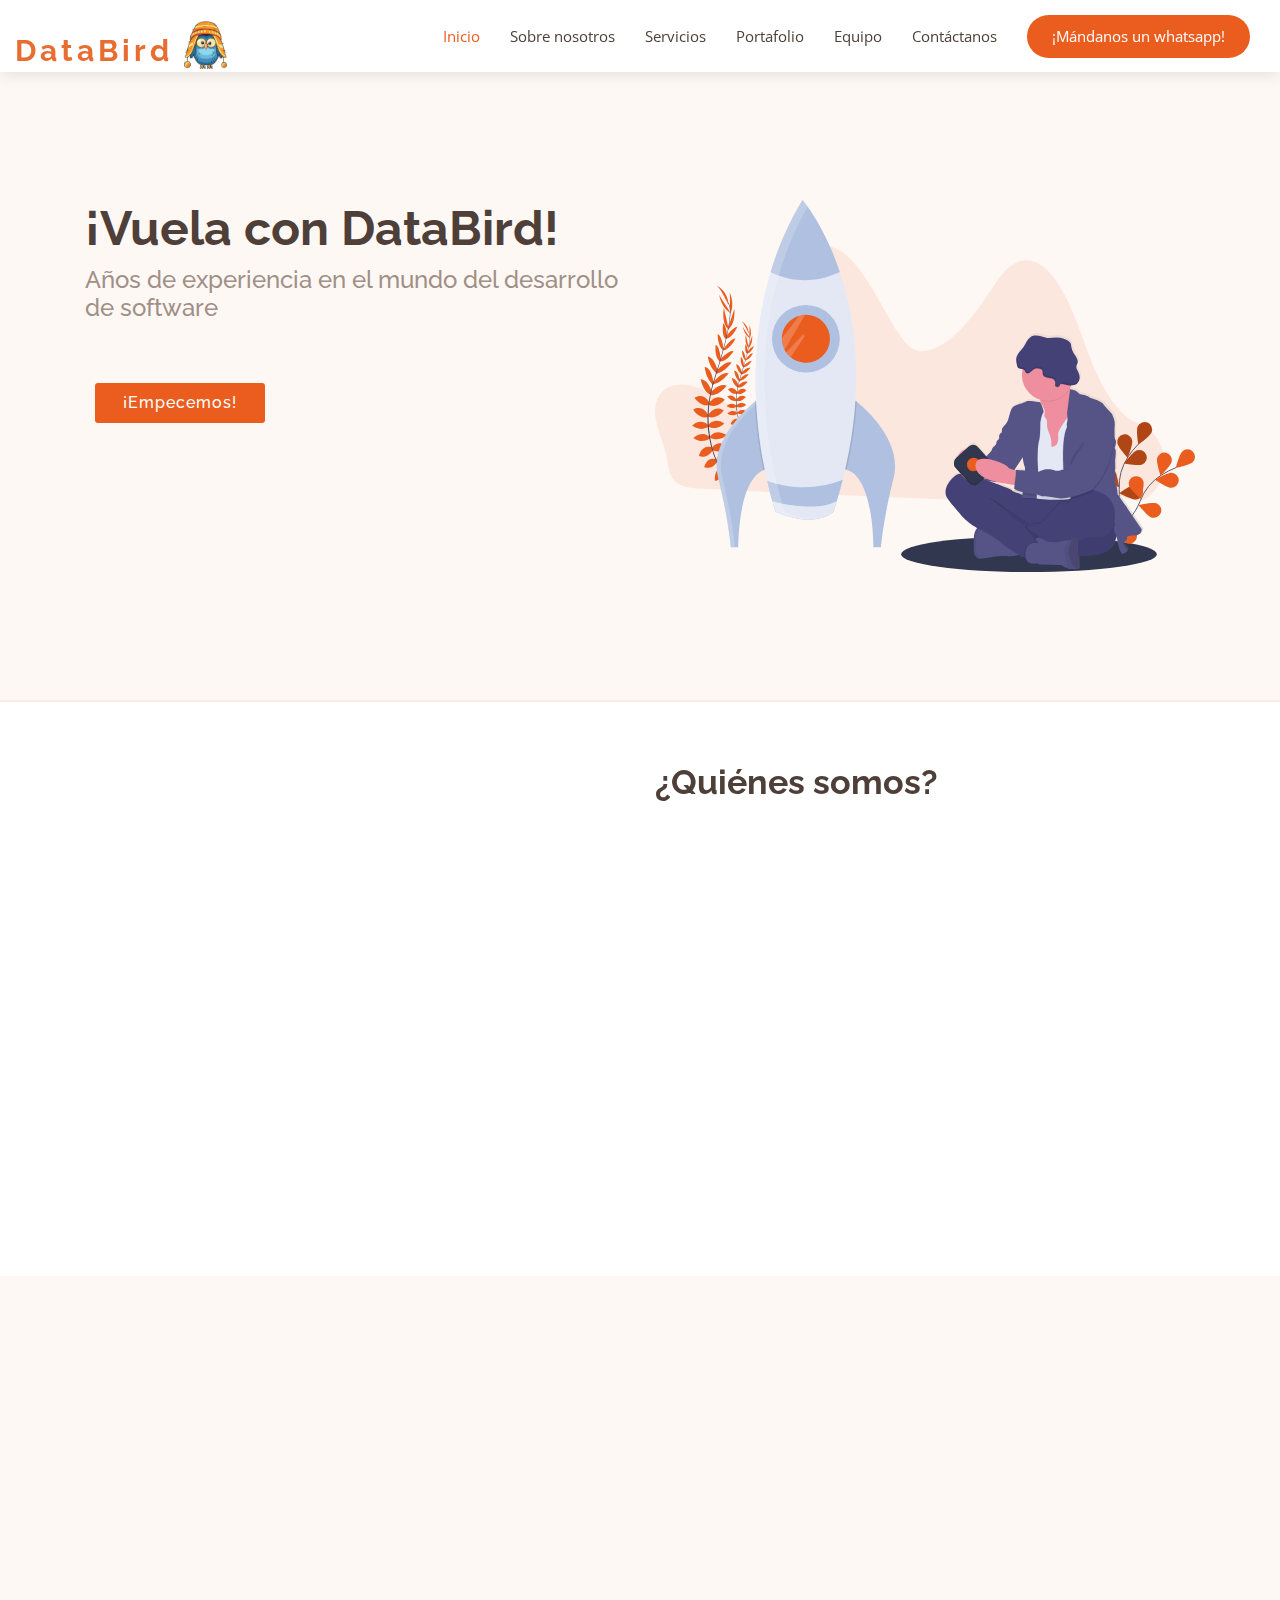
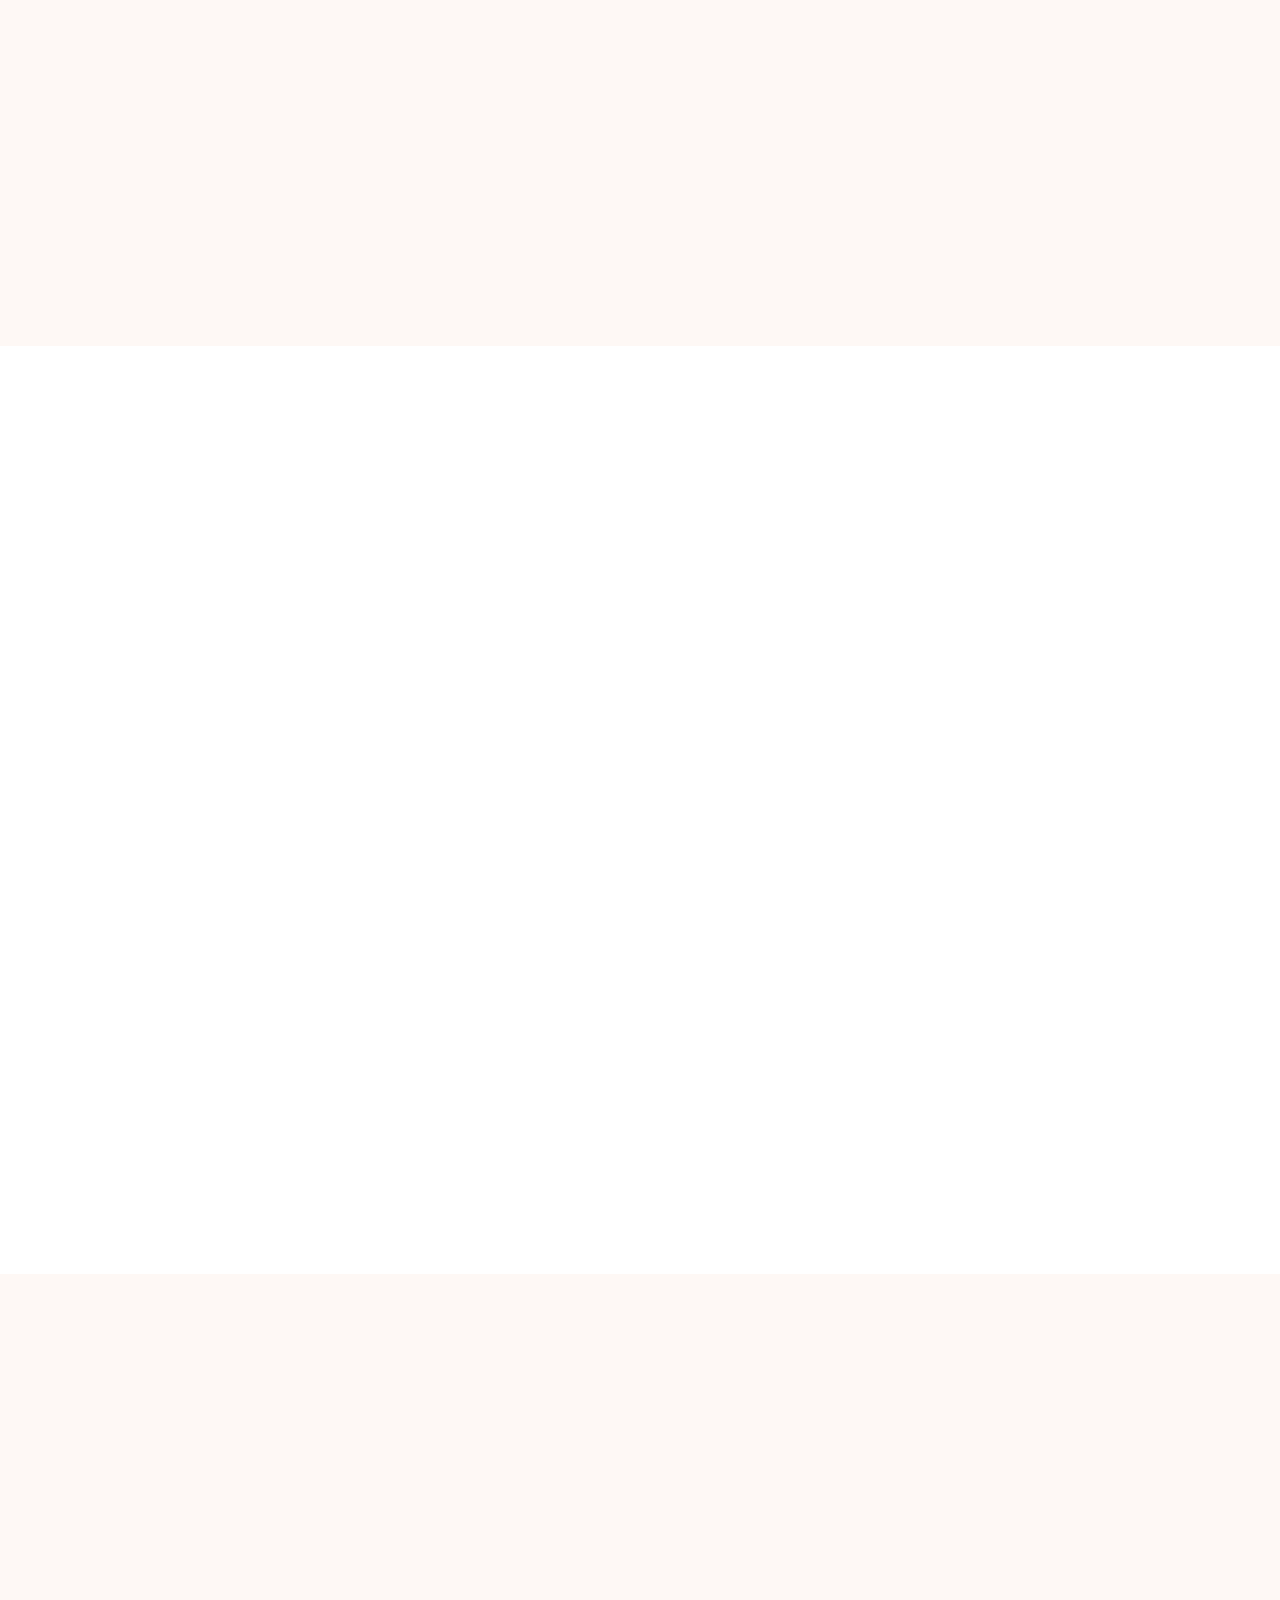
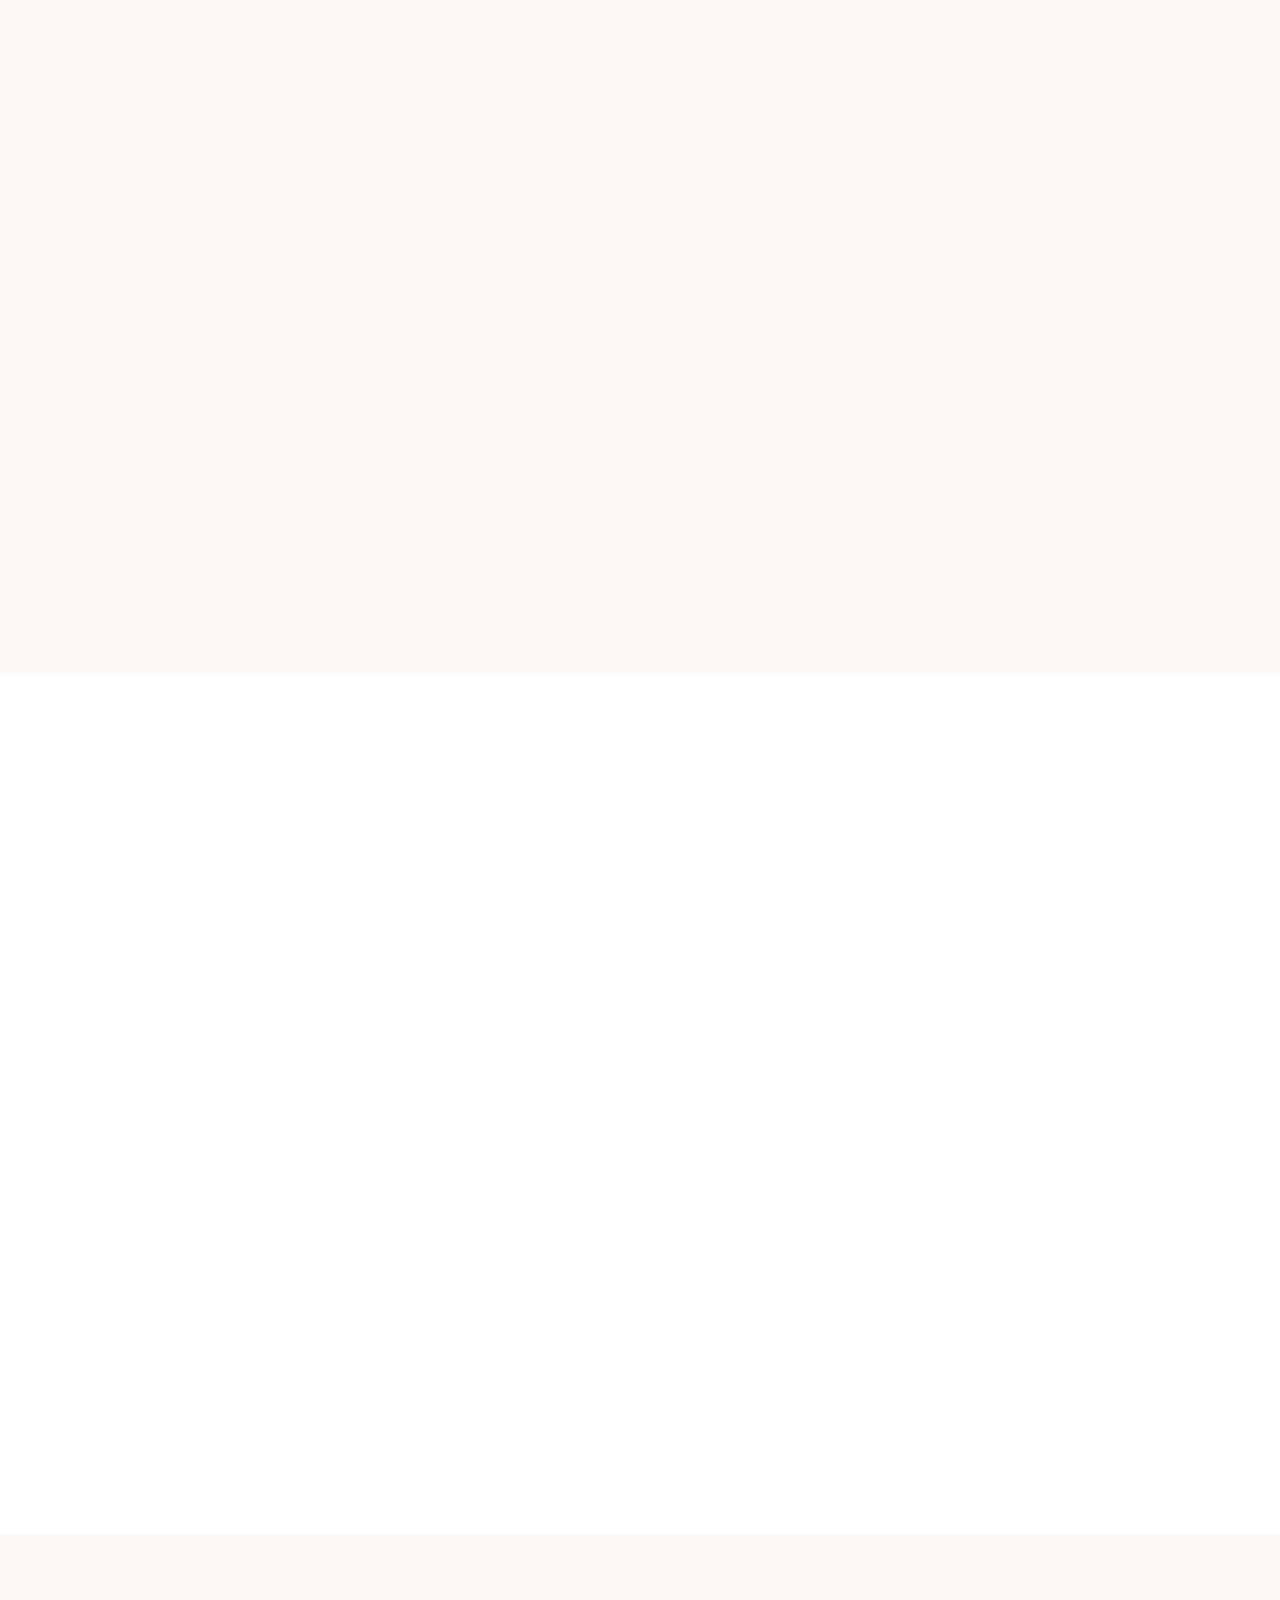
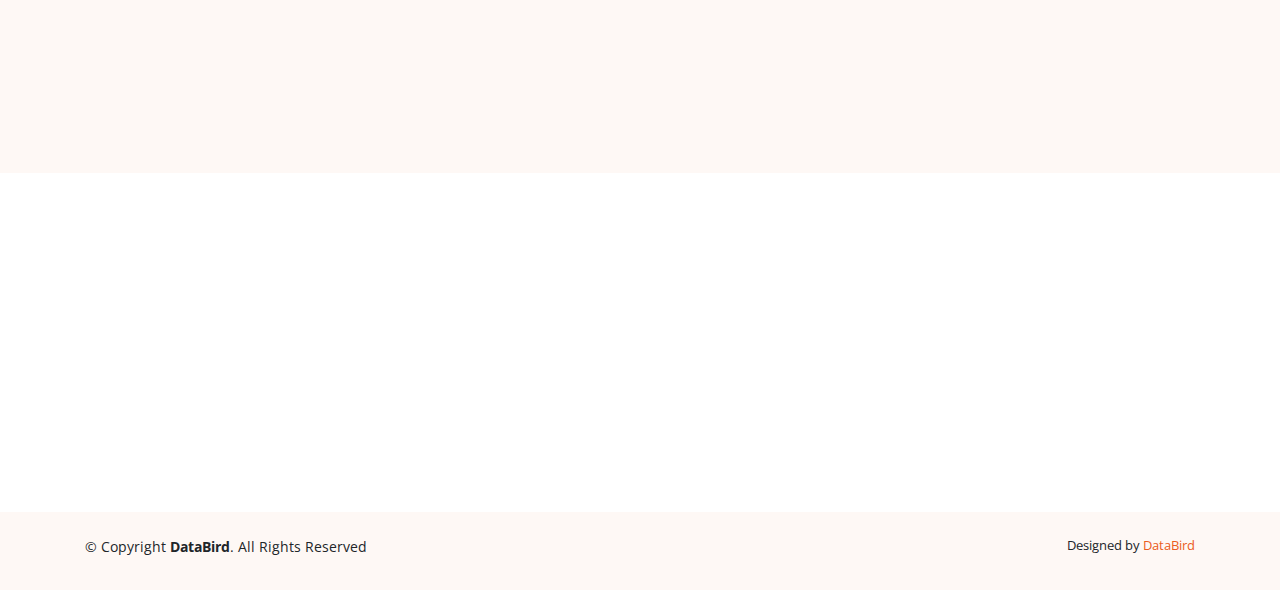
==== commit 93996358: "Whatsapp/Textos" ====
--- a/index.html
+++ b/index.html
@@ -1,561 +1,564 @@
 <!DOCTYPE html>
 <html lang="en">
-
 <head>
-  <meta charset="utf-8">
-  <meta content="width=device-width, initial-scale=1.0" name="viewport">
-
-  <title>DataBird</title>
-  <meta content="" name="descriptison">
-  <meta content="" name="keywords">
-
-  <!-- Favicons -->
-  <link href="assets/img/bird.png" rel="icon">
-  <link href="assets/img/apple-touch-icon.png" rel="apple-touch-icon">
-
-  <!-- Google Fonts -->
-  <link
-    href="https://fonts.googleapis.com/css?family=Open+Sans:300,300i,400,400i,600,600i,700,700i|Raleway:300,300i,400,400i,600,600i,700,700i"
-    rel="stylesheet">
-
-  <!-- Vendor CSS Files -->
-  <link href="assets/vendor/bootstrap/css/bootstrap.min.css" rel="stylesheet">
-  <link href="assets/vendor/icofont/icofont.min.css" rel="stylesheet">
-  <link href="assets/vendor/boxicons/css/boxicons.min.css" rel="stylesheet">
-  <link href="assets/vendor/venobox/venobox.css" rel="stylesheet">
-  <link href="assets/vendor/owl.carousel/assets/owl.carousel.min.css" rel="stylesheet">
-  <link href="assets/vendor/aos/aos.css" rel="stylesheet">
-
-  <!-- Template Main CSS File -->
-  <link href="assets/css/style.css" rel="stylesheet">
+    <meta charset="utf-8">
+    <meta content="width=device-width, initial-scale=1.0" name="viewport">
+
+    <title>DataBird</title>
+    <meta content="" name="descriptison">
+    <meta content="" name="keywords">
+
+    <!-- Favicons -->
+    <link href="assets/img/bird.png" rel="icon">
+    <link href="assets/img/apple-touch-icon.png" rel="apple-touch-icon">
+
+    <!-- Google Fonts -->
+    <link
+            href="https://fonts.googleapis.com/css?family=Open+Sans:300,300i,400,400i,600,600i,700,700i|Raleway:300,300i,400,400i,600,600i,700,700i"
+            rel="stylesheet">
+
+    <!-- Vendor CSS Files -->
+    <link href="assets/vendor/bootstrap/css/bootstrap.min.css" rel="stylesheet">
+    <link href="assets/vendor/icofont/icofont.min.css" rel="stylesheet">
+    <link href="assets/vendor/boxicons/css/boxicons.min.css" rel="stylesheet">
+    <link href="assets/vendor/venobox/venobox.css" rel="stylesheet">
+    <link href="assets/vendor/owl.carousel/assets/owl.carousel.min.css" rel="stylesheet">
+    <link href="assets/vendor/aos/aos.css" rel="stylesheet">
+
+    <!-- Template Main CSS File -->
+    <link href="assets/css/style.css" rel="stylesheet">
 
 </head>
 
 <body>
 
-  <!-- ======= Header ======= -->
-  <header id="header" class="fixed-top">
+<!-- ======= Header ======= -->
+<header id="header" class="fixed-top">
     <div class="container-fluid d-flex">
 
-      <div class="logo mr-auto">
-        <h1 class="text-light"><a href="index.html"><span>DataBird</span>
-            <a href="index.html"><img src="assets/img/bird.png" alt="" class="img-fluid"></a>
-          </a></h1>
-      </div>
-
-      <nav class="nav-menu d-none d-lg-block">
-        <ul>
-          <li class="active"><a href="#header">Inicio</a></li>
-          <li><a href="#about">Sobre nosotros</a></li>
-          <li><a href="#services">Servicios</a></li>
-          <li><a href="#portfolio">Portafolio</a></li>
-          <li><a href="#team">Equipo</a></li>
-          <li><a href="#contact">Contáctanos</a></li>
-          <li class="get-started"><a href="#about">¡Llama!</a></li>
-        </ul>
-      </nav><!-- .nav-menu -->
+        <div class="logo mr-auto">
+            <h1 class="text-light"><a href="index.html"><span>DataBird</span>
+                <a href="index.html"><img src="assets/img/bird.png" alt="" class="img-fluid"></a>
+            </a></h1>
+        </div>
+
+        <nav class="nav-menu d-none d-lg-block">
+            <ul>
+                <li class="active"><a href="#header">Inicio</a></li>
+                <li><a href="#about">Sobre nosotros</a></li>
+                <li><a href="#services">Servicios</a></li>
+                <li><a href="#portfolio">Portafolio</a></li>
+                <li><a href="#team">Equipo</a></li>
+                <li><a href="#contact">Contáctanos</a></li>
+                <li class="get-started"><a href="https://wa.me/5215620065900?text=Hola%20estoy%20interesado%20en%20DataBird">¡Mándanos un whatsapp!</a></li>
+            </ul>
+        </nav><!-- .nav-menu -->
 
     </div>
-  </header><!-- End Header -->
-
-  <!-- ======= Hero Section ======= -->
-  <section id="hero" class="d-flex align-items-center">
+</header><!-- End Header -->
+
+<!-- ======= Hero Section ======= -->
+<section id="hero" class="d-flex align-items-center">
 
     <div class="container">
-      <div class="row">
-        <div class="col-lg-6 pt-5 pt-lg-0 order-2 order-lg-1">
-          <h1>¡Vuela con DataBird!</h1>
-          <h2>Años de experiencia en el mundo del desarrollo de software</h2>
-          <a href="#about" class="btn-get-started scrollto">¡Empecemos!</a>
-        </div>
-        <div class="col-lg-6 order-1 order-lg-2 hero-img">
-          <img src="assets/img/hero-img.svg" class="img-fluid animated" alt="">
-        </div>
-      </div>
+        <div class="row">
+            <div class="col-lg-6 pt-5 pt-lg-0 order-2 order-lg-1">
+                <h1>¡Vuela con DataBird!</h1>
+                <h2>Años de experiencia en el mundo del desarrollo de software</h2>
+                <a href="#about" class="btn-get-started scrollto">¡Empecemos!</a>
+            </div>
+            <div class="col-lg-6 order-1 order-lg-2 hero-img">
+                <img src="assets/img/hero-img.svg" class="img-fluid animated" alt="">
+            </div>
+        </div>
     </div>
 
-  </section><!-- End Hero -->
-
-  <main id="main">
+</section><!-- End Hero -->
+
+<main id="main">
 
     <!-- ======= About Section ======= -->
     <section id="about" class="about">
-      <div class="container">
-
-        <div class="row justify-content-between">
-          <div class="col-lg-5 d-flex align-items-center justify-content-center about-img">
-            <img src="assets/img/about-img.svg" class="img-fluid" alt="" data-aos="zoom-in">
-          </div>
-          <div class="col-lg-6 pt-5 pt-lg-0">
-            <h3 data-aos="fade-up">¿Quiénes somos?</h3>
-            <p data-aos="fade-up" data-aos-delay="100">DataBird es una consultoría</p>
-            <div class="row">
-              <div class="col-md-6" data-aos="fade-up" data-aos-delay="100">
-                <i class="bx bx-receipt"></i>
-                <h4>SCRUM</h4>
-                <p>Consequuntur sunt aut quasi enim aliquam quae harum pariatur laboris nisi ut aliquip</p>
-              </div>
-              <div class="col-md-6" data-aos="fade-up" data-aos-delay="200">
-                <i class="bx bx-cube-alt"></i>
-                <h4>Hecho a la medida</h4>
-                <p>Nuestro software es hecho a tu medida, ajustado exactamente a tus necesidades</p>
-              </div>
-            </div>
-          </div>
-        </div>
-
-      </div>
+        <div class="container">
+
+            <div class="row justify-content-between">
+                <div class="col-lg-5 d-flex align-items-center justify-content-center about-img">
+                    <img src="assets/img/about-img.svg" class="img-fluid" alt="" data-aos="zoom-in">
+                </div>
+                <div class="col-lg-6 pt-5 pt-lg-0">
+                    <h3 data-aos="fade-up">¿Quiénes somos?</h3>
+                    <p data-aos="fade-up" data-aos-delay="100">DataBird es una consultoría enfocada al desarrollo profesional de soluciones hechas a la medida. En otras palbras,
+                    hacemos software que responde justo a tus neceisdades.</p>
+                    <div class="row">
+                        <div class="col-md-6" data-aos="fade-up" data-aos-delay="100">
+                            <i class="bx bx-receipt"></i>
+                            <h4>SCRUM</h4>
+                            <p>Aquí en DataBird somos grandes fans de que el cliente esté involucrado con nosotros para que estén siempre seguros de que el producto que van a
+                            recibir es lo que quieren y que lo van a tener a tiempo, por eso la empleamos metodología SCRUM para todos nuestros proyectos.</p>
+                        </div>
+                        <div class="col-md-6" data-aos="fade-up" data-aos-delay="200">
+                            <i class="bx bx-cube-alt"></i>
+                            <h4>Hecho a la medida</h4>
+                            <p>Nuestro software es hecho a tu medida, ajustado exactamente a tus necesidades. Olvidate de todo ese software genérico que no responde
+                            a tus necesidades.</p>
+                        </div>
+                    </div>
+                </div>
+            </div>
+
+        </div>
     </section><!-- End About Section -->
 
     <!-- ======= Services Section ======= -->
     <section id="services" class="services section-bg">
-      <div class="container">
-
-        <div class="section-title" data-aos="fade-up">
-          <h2>Servicios</h2>
-          <p>¡Nuestra especialidad!</p>
-        </div>
-
-        <div class="row">
-          <div class="col-md-6 col-lg-3 d-flex align-items-stretch" data-aos="zoom-in" data-aos-delay="100">
-            <div class="icon-box">
-              <div class="icon"><i class="bx bx-support"></i></div>
-              <h4 class="title"><a href="">Marketing Digital</a></h4>
-              <p class="description">Permítenos asesorarte en el amplio y lucratvio mundo del marketing digital y posicionamiento en motores de búsqueda para aumentar drásticamente tu número de visitas y exposición</p>
-            </div>
-          </div>
-
-          <div class="col-md-6 col-lg-3 d-flex align-items-stretch" data-aos="zoom-in" data-aos-delay="200">
-            <div class="icon-box">
-              <div class="icon"><i class="bx bxl-html5"></i></div>
-              <h4 class="title"><a href="">Páginas Web</a></h4>
-              <p class="description">Nuestras páginas web están hechas a la medida, con un diseño impecable y moderno</p>
-            </div>
-          </div>
-
-          <div class="col-md-6 col-lg-3 d-flex align-items-stretch" data-aos="zoom-in" data-aos-delay="300">
-            <div class="icon-box">
-              <div class="icon"><i class="bx bx-data"></i></div>
-              <h4 class="title"><a href="">Desarrollo de sistemas</a></h4>
-              <p class="description">Desarrollo de sistemas personalizados para empresas de cualquier tamaño ¡Automatiza tu negocio!</p>
-            </div>
-          </div>
-
-          <div class="col-md-6 col-lg-3 d-flex align-items-stretch" data-aos="zoom-in" data-aos-delay="400">
-            <div class="icon-box">
-              <div class="icon"><i class="bx bxl-android"></i></div>
-              <h4 class="title"><a href="">Apps</a></h4>
-              <p class="description">Desarrollo de apps para los sistemas operativos Android y iOS con compatibilidad extendida a los dispositivos</p>
-            </div>
-          </div>
-
-        </div>
-
-      </div>
+        <div class="container">
+
+            <div class="section-title" data-aos="fade-up">
+                <h2>Servicios</h2>
+                <p>¡Nuestra especialidad!</p>
+            </div>
+
+            <div class="row">
+                <div class="col-md-6 col-lg-3 d-flex align-items-stretch" data-aos="zoom-in" data-aos-delay="100">
+                    <div class="icon-box">
+                        <div class="icon"><i class="bx bx-support"></i></div>
+                        <h4 class="title"><a href="">Marketing Digital</a></h4>
+                        <p class="description">Permítenos asesorarte en el amplio y lucratvio mundo del marketing digital y posicionamiento en motores de búsqueda para aumentar drásticamente tu número de visitas y exposición</p>
+                    </div>
+                </div>
+
+                <div class="col-md-6 col-lg-3 d-flex align-items-stretch" data-aos="zoom-in" data-aos-delay="200">
+                    <div class="icon-box">
+                        <div class="icon"><i class="bx bxl-html5"></i></div>
+                        <h4 class="title"><a href="">Páginas Web</a></h4>
+                        <p class="description">Nuestras páginas web están hechas a la medida, con un diseño impecable y moderno. También son responsivas,
+                        lo que significa que se verán bien independiente del dispositivo donde las veas.</p>
+                    </div>
+                </div>
+
+                <div class="col-md-6 col-lg-3 d-flex align-items-stretch" data-aos="zoom-in" data-aos-delay="300">
+                    <div class="icon-box">
+                        <div class="icon"><i class="bx bx-data"></i></div>
+                        <h4 class="title"><a href="">Desarrollo de sistemas</a></h4>
+                        <p class="description">Desarrollo de sistemas personalizados para empresas de cualquier tamaño ¡Automatiza tu negocio!</p>
+                    </div>
+                </div>
+
+                <div class="col-md-6 col-lg-3 d-flex align-items-stretch" data-aos="zoom-in" data-aos-delay="400">
+                    <div class="icon-box">
+                        <div class="icon"><i class="bx bxl-android"></i></div>
+                        <h4 class="title"><a href="">Apps</a></h4>
+                        <p class="description">Desarrollamos de apps para los sistemas operativos Android y iOS con compatibilidad extendida a los dispositivos</p>
+                    </div>
+                </div>
+
+            </div>
+
+        </div>
     </section><!-- End Services Section -->
 
     <!-- ======= Portfolio Section ======= -->
     <section id="portfolio" class="portfolio">
-      <div class="container">
-
-        <div class="section-title" data-aos="fade-up">
-          <h2>Portafolio</h2>
-          <p>Algunos de nuestros trabajos</p>
-        </div>
-
-        <div class="row" data-aos="fade-up" data-aos-delay="100">
-          <div class="col-lg-12">
-            <ul id="portfolio-flters">
-              <li data-filter="*" class="filter-active">All</li>
-              <li data-filter=".filter-app">App</li>
-              <li data-filter=".filter-card">System</li>
-              <li data-filter=".filter-web">Web</li>
-            </ul>
-          </div>
-        </div>
-
-        <div class="row portfolio-container" data-aos="fade-up" data-aos-delay="200">
-
-          <div class="col-lg-4 col-md-6 portfolio-item filter-app">
-            <div class="portfolio-wrap">
-              <img src="assets/img/ecLogo.png" class="img-fluid" alt="">
-              <div class="portfolio-links">
-                <a href="https://entrecanos.com/" data-gall="portfolioGallery" class="venobox"
-                  title="App 1"><i class="icofont-plus-circle"></i></a>
-                <a href="#" title="More Details"><i class="icofont-link"></i></a>
-              </div>
-              <div class="portfolio-info">
-                <h4>Entrecanos</h4>
-                <p>Web</p>
-              </div>
-            </div>
-          </div>
-
-          <div class="col-lg-4 col-md-6 portfolio-item filter-web">
-            <div class="portfolio-wrap">
-              <img src="assets/img/gohemaLogo.png" class="img-fluid" alt="">
-              <div class="portfolio-links">
-                <a href="https://gohema.mx/" data-gall="portfolioGallery" class="venobox"
-                  title="Web 3"><i class="icofont-plus-circle"></i></a>
-                <a href="#" title="More Details"><i class="icofont-link"></i></a>
-              </div>
-              <div class="portfolio-info">
-                <h4>Gohema</h4>
-                <p>Web</p>
-              </div>
-            </div>
-          </div>
-
-          <div class="col-lg-4 col-md-6 portfolio-item filter-app">
-            <div class="portfolio-wrap">
-              <img src="assets/img/cahumLogo.png" class="img-fluid" alt="">
-              <div class="portfolio-links">
-                <a href="https://cahum.com.mx/" data-gall="portfolioGallery" class="venobox"
-                  title="App 2"><i class="icofont-plus-circle"></i></a>
-                <a href="#" title="More Details"><i class="icofont-link"></i></a>
-              </div>
-              <div class="portfolio-info">
-                <h4>Cahum</h4>
-                <p>Web</p>
-              </div>
-            </div>
-          </div>
-
-          <div class="col-lg-4 col-md-6 portfolio-item filter-card">
-            <div class="portfolio-wrap">
-              <img src="assets/img/gohemaLogo2.png" class="img-fluid" alt="">
-              <div class="portfolio-links">
-                <a href="http://gohema.herokuapp.com/login" data-gall="portfolioGallery" class="venobox"
-                  title="System 2"><i class="icofont-plus-circle"></i></a>
-                <a href="#" title="More Details"><i class="icofont-link"></i></a>
-              </div>
-              <div class="portfolio-info">
-                <h4>System 2</h4>
-                <p>System</p>
-              </div>
-            </div>
-          </div>
-
-          <div class="col-lg-4 col-md-6 portfolio-item filter-web">
-            <div class="portfolio-wrap">
-              <img src="assets/img/haLogo.png" class="img-fluid" alt="">
-              <div class="portfolio-links">
-                <a href="https://whatevaaar.github.io/HAPublishing/index.html" data-gall="portfolioGallery" class="venobox"
-                  title="Web 2"><i class="icofont-plus-circle"></i></a>
-                <a href="#" title="More Details"><i class="icofont-link"></i></a>
-              </div>
-              <div class="portfolio-info">
-                <h4>H&A Publishing</h4>
-                <p>Web</p>
-              </div>
-            </div>
-          </div>
-
-          <div class="col-lg-4 col-md-6 portfolio-item filter-web">
-            <div class="portfolio-wrap">
-              <img src="assets/img/korribanLogo.png" class="img-fluid" alt="">
-              <div class="portfolio-links">
-                <a href="https://whatevaaar.github.io/Korribann/" data-gall="portfolioGallery" class="venobox"
-                  title="Web 3"><i class="icofont-plus-circle"></i></a>
-                <a href="#" title="More Details"><i class="icofont-link"></i></a>
-              </div>
-              <div class="portfolio-info">
-                <h4>Korribann</h4>
-                <p>Web</p>
-              </div>
-            </div>
-          </div>
-
-        </div>
-
-      </div>
+        <div class="container">
+
+            <div class="section-title" data-aos="fade-up">
+                <h2>Portafolio</h2>
+                <p>Algunos de nuestros trabajos</p>
+            </div>
+
+            <div class="row" data-aos="fade-up" data-aos-delay="100">
+                <div class="col-lg-12">
+                    <ul id="portfolio-flters">
+                        <li data-filter="*" class="filter-active">Todos</li>
+                        <li data-filter=".filter-app">Apps</li>
+                        <li data-filter=".filter-card">Sistemas</li>
+                        <li data-filter=".filter-web">Web</li>
+                    </ul>
+                </div>
+            </div>
+
+            <div class="row portfolio-container" data-aos="fade-up" data-aos-delay="200">
+
+                <div class="col-lg-4 col-md-6 portfolio-item filter-app">
+                    <div class="portfolio-wrap">
+                        <img src="assets/img/ecLogo.png" class="img-fluid" alt="">
+                        <div class="portfolio-links">
+                            <a href="https://entrecanos.com/" data-gall="portfolioGallery" class="venobox"
+                               title="Web 1"><i class="icofont-plus-circle"></i></a>
+                            <a href="https://entrecanos.com/" title="More Details"><i class="icofont-link"></i></a>
+                        </div>
+                        <div class="portfolio-info">
+                            <h4>Entrecanos</h4>
+                            <p>Web</p>
+                        </div>
+                    </div>
+                </div>
+
+                <div class="col-lg-4 col-md-6 portfolio-item filter-web">
+                    <div class="portfolio-wrap">
+                        <img src="assets/img/gohemaLogo.png" class="img-fluid" alt="">
+                        <div class="portfolio-links">
+                            <a href="https://gohema.mx/" data-gall="portfolioGallery" class="venobox"
+                               title="Web 3"><i class="icofont-plus-circle"></i></a>
+                            <a href="https://gohema.mx/" title="More Details"><i class="icofont-link"></i></a>
+                        </div>
+                        <div class="portfolio-info">
+                            <h4>Gohema</h4>
+                            <p>Web</p>
+                        </div>
+                    </div>
+                </div>
+
+                <div class="col-lg-4 col-md-6 portfolio-item filter-app">
+                    <div class="portfolio-wrap">
+                        <img src="assets/img/cahumLogo.png" class="img-fluid" alt="">
+                        <div class="portfolio-links">
+                            <a href="https://cahum.com.mx/" data-gall="portfolioGallery" class="venobox"
+                               title="Web 2"><i class="icofont-plus-circle"></i></a>
+                            <a href="https://cahum.com.mx/" title="More Details"><i class="icofont-link"></i></a>
+                        </div>
+                        <div class="portfolio-info">
+                            <h4>Cahum</h4>
+                            <p>Web</p>
+                        </div>
+                    </div>
+                </div>
+
+                <div class="col-lg-4 col-md-6 portfolio-item filter-card">
+                    <div class="portfolio-wrap">
+                        <img src="assets/img/gohemaLogo2.png" class="img-fluid" alt="">
+                        <div class="portfolio-links">
+                            <a href="http://gohema.herokuapp.com/login" data-gall="portfolioGallery" class="venobox"
+                               title="System 2"><i class="icofont-plus-circle"></i></a>
+                            <a href="http://gohema.herokuapp.com/login" title="More Details"><i class="icofont-link"></i></a>
+                        </div>
+                        <div class="portfolio-info">
+                            <h4>Sistema de Gohema</h4>
+                            <p>System</p>
+                        </div>
+                    </div>
+                </div>
+
+                <div class="col-lg-4 col-md-6 portfolio-item filter-web">
+                    <div class="portfolio-wrap">
+                        <img src="assets/img/haLogo.png" class="img-fluid" alt="">
+                        <div class="portfolio-links">
+                            <a href="https://whatevaaar.github.io/HAPublishing/index.html" data-gall="portfolioGallery" class="venobox"
+                               title="Web 2"><i class="icofont-plus-circle"></i></a>
+                            <a href="https://whatevaaar.github.io/HAPublishing/index.html" title="More Details"><i class="icofont-link"></i></a>
+                        </div>
+                        <div class="portfolio-info">
+                            <h4>H&A Publishing</h4>
+                            <p>Web</p>
+                        </div>
+                    </div>
+                </div>
+
+                <div class="col-lg-4 col-md-6 portfolio-item filter-web">
+                    <div class="portfolio-wrap">
+                        <img src="assets/img/korribanLogo.png" class="img-fluid" alt="">
+                        <div class="portfolio-links">
+                            <a href="https://whatevaaar.github.io/Korribann/" data-gall="portfolioGallery" class="venobox"
+                               title="Web 3"><i class="icofont-plus-circle"></i></a>
+                            <a href="https://whatevaaar.github.io/Korribann/" title="More Details"><i class="icofont-link"></i></a>
+                        </div>
+                        <div class="portfolio-info">
+                            <h4>Korribann</h4>
+                            <p>Web</p>
+                        </div>
+                    </div>
+                </div>
+
+            </div>
+
+        </div>
     </section><!-- End Portfolio Section -->
 
     <!-- ======= F.A.Q Section ======= -->
     <section id="faq" class="faq section-bg">
-      <div class="container">
-
-        <div class="section-title" data-aos="fade-up">
-          <h2>F.A.Q</h2>
-          <p>Preguntas Frecuentes</p>
-        </div>
-
-        <ul class="faq-list">
-
-          <li data-aos="fade-up" data-aos-delay="100">
-            <a data-toggle="collapse" class="" href="#faq1">¿Cuánto cuestan sus servicios? <i
-                class="icofont-simple-up"></i></a>
-            <div id="faq1" class="collapse show" data-parent=".faq-list">
-              <p>
-                Depende de las necesidades de cada cliente. Después de habalar con usted sobre sus 
-                requerimientos, Data Bird elaborará una propuesta personalizada que cubra todas sus
-                necesidades y le brinde los servicios necesarios para que su negocio funcione sin problemas
-                siempre.
-              </p>
-            </div>
-          </li>
-
-          <li data-aos="fade-up" data-aos-delay="200">
-            <a data-toggle="collapse" href="#faq2" class="collapsed">¿Proporcionan mantenimiento posterior al desarrollo? <i class="icofont-simple-up"></i></a>
-            <div id="faq2" class="collapse" data-parent=".faq-list">
-              <p>
-                Si, damos manteniemiento a todo el software que diseñamos basados en una licencia de producto.
-                Esto generalmente incluye el seguimiento de errores y la reparación. Tambien realizamos mejoras a 
-                sistemas preexistentes y desarrollo de características nuevas.
-              </p>
-            </div>
-          </li>
-
-          <li data-aos="fade-up" data-aos-delay="300">
-            <a data-toggle="collapse" href="#faq3" class="collapsed">¿Como manejan la correción de errores? <i class="icofont-simple-up"></i></a>
-            <div id="faq3" class="collapse" data-parent=".faq-list">
-              <p>
-                Hacemos todo lo posible para evitar errores de programación en los productos entregados, para ello realizamos
-                una gran cantidad de pruebas de software (control de calidad, pruebas de sistema, pruebas de funcionalidad y 
-                características, pruebas de integración, pruebas de regresión, pruebas de software web, pruebas de compatibilidad 
-                en varias plataformas, pruebas de carga y rendimiento, preparación de casos de prueba, ejecución de casos de prueba. , informes, etc.)
-                Sin embargo, todos los que están familiarizados con la práctica de desarrollo de software saben que periodicamente suelen aparecer errores 
-                incluso en los productos de la más alta calidad. Corregimos los errores lo antes posible, siempre teniendo una comunicación activa con usted
-                por medio de email, whatsapp o videollamda en caso de ser necesaria.
-              </p>
-            </div>
-          </li>
-
-          <li data-aos="fade-up" data-aos-delay="400">
-            <a data-toggle="collapse" href="#faq4" class="collapsed">¿Cómo puedo saber si el proyecto final será lo que tengo en mente?
-              
-            <i class="icofont-simple-up"></i></a>
-            <div id="faq4" class="collapse" data-parent=".faq-list">
-              <p>
-                Para la realización exitosa del proyecto, necesitamos una especificación detallada. Debe señalar todas sus preferencias 
-                con respecto al estilo, la gama de colores y las formas. También necesitamos conocer las especificaciones de su proyecto, 
-                la descripción de la aplicación para la que se desarrollará el diseño. Dentro de los primeros días se le entregará un prototipo
-                interactivo de demostración, para que pueda verificar que es exactamente lo que necesita y ha estado buscando.
-              </p>
-            </div>
-          </li>
-
-          <li data-aos="fade-up" data-aos-delay="500">
-            <a data-toggle="collapse" href="#faq5" class="collapsed">¿Cómo puedo monitorear y verificar el progreso del desarrollo del proyecto? <i class="icofont-simple-up"></i></a>
-            <div id="faq5" class="collapse" data-parent=".faq-list">
-              <p>
-                Usted es parte fundamental del desarrollo. SCRUM es nuestra metodología de desarrollo ágil que tiene como premisa principal mostrarle a usted
-                avances constantes y de valor para que el desarrollo sea preciso, rápido y el producto final rebase sus expectativas, para ello le proporcionaremos
-                informes de estado peródicos basados en hojas de tiempo de nuestros desarrolladores, lo cual le permite tener una visibilidad del estado del proyecto
-                todo el tiempo. Puede hablar con el equipo de desarrolladores vía email, whatsapp o una conferencia por Zoom en caso de ser necesario.
-              </p>
-            </div>
-          </li>
-
-          <li data-aos="fade-up" data-aos-delay="600">
-            <a data-toggle="collapse" href="#faq6" class="collapsed">¿Qué pasa si mi pregunta no se responde en esta página?
-              <i class="icofont-simple-up"></i></a>
-            <div id="faq6" class="collapse" data-parent=".faq-list">
-              <p>
-                Envíenos un correo electrónico a <a href = "mailto: sales@databird.com"> sales@databird.com</a>Nuestro equipo resolverá cualquier duda o comentario
-                que tenga.
-              </p>
-            </div>
-          </li>
-
-        </ul>
-
-      </div>
+        <div class="container">
+
+            <div class="section-title" data-aos="fade-up">
+                <h2>F.A.Q</h2>
+                <p>Preguntas Frecuentes</p>
+            </div>
+
+            <ul class="faq-list">
+
+                <li data-aos="fade-up" data-aos-delay="100">
+                    <a data-toggle="collapse" class="" href="#faq1">¿Cuánto cuestan sus servicios? <i
+                            class="icofont-simple-up"></i></a>
+                    <div id="faq1" class="collapse show" data-parent=".faq-list">
+                        <p>
+                            Depende de las necesidades de cada cliente. Después de habalar con usted sobre sus
+                            requerimientos, Data Bird elaborará una propuesta personalizada que cubra todas sus
+                            necesidades y le brinde los servicios necesarios para que su negocio funcione sin problemas
+                            siempre.
+                        </p>
+                    </div>
+                </li>
+
+                <li data-aos="fade-up" data-aos-delay="200">
+                    <a data-toggle="collapse" href="#faq2" class="collapsed">¿Proporcionan mantenimiento posterior al desarrollo? <i class="icofont-simple-up"></i></a>
+                    <div id="faq2" class="collapse" data-parent=".faq-list">
+                        <p>
+                            Si, damos manteniemiento a todo el software que diseñamos basados en una licencia de producto.
+                            Esto generalmente incluye el seguimiento de errores y la reparación. Tambien realizamos mejoras a
+                            sistemas preexistentes y desarrollo de características nuevas.
+                        </p>
+                    </div>
+                </li>
+
+                <li data-aos="fade-up" data-aos-delay="300">
+                    <a data-toggle="collapse" href="#faq3" class="collapsed">¿Como manejan la correción de errores? <i class="icofont-simple-up"></i></a>
+                    <div id="faq3" class="collapse" data-parent=".faq-list">
+                        <p>
+                            Hacemos todo lo posible para evitar errores de programación en los productos entregados, para ello realizamos
+                            una gran cantidad de pruebas de software (control de calidad, pruebas de sistema, pruebas de funcionalidad y
+                            características, pruebas de integración, pruebas de regresión, pruebas de software web, pruebas de compatibilidad
+                            en varias plataformas, pruebas de carga y rendimiento, preparación de casos de prueba, ejecución de casos de prueba. , informes, etc.)
+                            Sin embargo, todos los que están familiarizados con la práctica de desarrollo de software saben que periodicamente suelen aparecer errores
+                            incluso en los productos de la más alta calidad. Corregimos los errores lo antes posible, siempre teniendo una comunicación activa con usted
+                            por medio de email, whatsapp o videollamda en caso de ser necesaria.
+                        </p>
+                    </div>
+                </li>
+
+                <li data-aos="fade-up" data-aos-delay="400">
+                    <a data-toggle="collapse" href="#faq4" class="collapsed">¿Cómo puedo saber si el proyecto final será lo que tengo en mente?
+
+                        <i class="icofont-simple-up"></i></a>
+                    <div id="faq4" class="collapse" data-parent=".faq-list">
+                        <p>
+                            Para la realización exitosa del proyecto, necesitamos una especificación detallada. Debe señalar todas sus preferencias
+                            con respecto al estilo, la gama de colores y las formas. También necesitamos conocer las especificaciones de su proyecto,
+                            la descripción de la aplicación para la que se desarrollará el diseño. Dentro de los primeros días se le entregará un prototipo
+                            interactivo de demostración, para que pueda verificar que es exactamente lo que necesita y ha estado buscando.
+                        </p>
+                    </div>
+                </li>
+
+                <li data-aos="fade-up" data-aos-delay="500">
+                    <a data-toggle="collapse" href="#faq5" class="collapsed">¿Cómo puedo monitorear y verificar el progreso del desarrollo del proyecto? <i class="icofont-simple-up"></i></a>
+                    <div id="faq5" class="collapse" data-parent=".faq-list">
+                        <p>
+                            Usted es parte fundamental del desarrollo. SCRUM es nuestra metodología de desarrollo ágil que tiene como premisa principal mostrarle a usted
+                            avances constantes y de valor para que el desarrollo sea preciso, rápido y el producto final rebase sus expectativas, para ello le proporcionaremos
+                            informes de estado peródicos basados en hojas de tiempo de nuestros desarrolladores, lo cual le permite tener una visibilidad del estado del proyecto
+                            todo el tiempo. Puede hablar con el equipo de desarrolladores vía email, whatsapp o una conferencia por Zoom en caso de ser necesario.
+                        </p>
+                    </div>
+                </li>
+
+                <li data-aos="fade-up" data-aos-delay="600">
+                    <a data-toggle="collapse" href="#faq6" class="collapsed">¿Qué pasa si mi pregunta no se responde en esta página?
+                        <i class="icofont-simple-up"></i></a>
+                    <div id="faq6" class="collapse" data-parent=".faq-list">
+                        <p>
+                            Envíenos un correo electrónico a <a href = "mailto: info@databird.com"> info@databird.com</a>Nuestro equipo resolverá cualquier duda o comentario
+                            que tenga.
+                        </p>
+                    </div>
+                </li>
+
+            </ul>
+
+        </div>
     </section><!-- End F.A.Q Section -->
 
     <!-- ======= Clients Section ======= -->
     <section id="clients" class="clients section-bg">
-      <div class="container">
-
-        <div class="section-title" data-aos="fade-up">
-          <h2>Clientes</h2>
-          <p>Nuestros clientes</p>
-        </div>
-
-        <div class="owl-carousel clients-carousel" data-aos="fade-up" data-aos-delay="100">
-          <img src="assets/img/ecLogo.png" alt="">
-          <img src="assets/img/haLogo.png" alt="">
-          <img src="assets/img/cahumLogo.png" alt="">
-          <img src="assets/img/gohemaLogo.png" alt="">
-          <img src="assets/img/korribanLogo.png" alt="">
-        </div>
-
-      </div>
+        <div class="container">
+
+            <div class="section-title" data-aos="fade-up">
+                <h2>Clientes</h2>
+                <p>Nuestros clientes</p>
+            </div>
+
+            <div class="owl-carousel clients-carousel" data-aos="fade-up" data-aos-delay="100">
+                <img src="assets/img/ecLogo.png" alt="">
+                <img src="assets/img/haLogo.png" alt="">
+                <img src="assets/img/cahumLogo.png" alt="">
+                <img src="assets/img/gohemaLogo.png" alt="">
+                <img src="assets/img/korribanLogo.png" alt="">
+            </div>
+
+        </div>
     </section><!-- End Clients Section -->
 
     <!-- ======= Contact Us Section ======= -->
     <section id="contact" class="contact">
-      <div class="container">
-
-        <div class="section-title" data-aos="fade-up">
-          <h2>Contáctanos</h2>
-          <p>Contáctanos para empezar</p>
-        </div>
-
-        <div class="row">
-
-          <div class="col-lg-5 d-flex align-items-stretch" data-aos="fade-up" data-aos-delay="100">
-            <div class="info">
-              <div class="address">
-                <i class="icofont-google-map"></i>
-                <h4>Ubicación:</h4>
-                <p>Camino San Juan Ixtacala 59, Tenayuca, CDMX</p>
-              </div>
-
-              <div class="email">
-                <i class="icofont-envelope"></i>
-                <h4>Email:</h4>
-                <p>info@databird.com</p>
-              </div>
-
-              <div class="phone">
-                <i class="icofont-phone"></i>
-                <h4>Llama al:</h4>
-                <p>55 83 68 30 10</p>
-              </div>
-              <iframe width="100%" height="290"
-                src="https://maps.google.com/maps?width=100%&amp;height=290&amp;hl=en&amp;q=Camino%20San%20Ju%C3%A1n%20de%20Ixtacala%2059+(DataBird)&amp;ie=UTF8&amp;t=&amp;z=14&amp;iwloc=B&amp;output=embed"
-                frameborder="0" scrolling="no" marginheight="0" marginwidth="0"><a
-                  href="https://www.maps.ie/coordinates.html">latitude longitude finder</a></iframe>
-            </div>
-          </div>
-
-          <div class="col-lg-7 mt-5 mt-lg-0 d-flex align-items-stretch" data-aos="fade-up" data-aos-delay="200">
-            <form action="forms/contact.php" method="post" role="form" class="php-email-form">
-              <div class="form-row">
-                <div class="form-group col-md-6">
-                  <label for="name">Tu nombre</label>
-                  <input type="text" name="name" class="form-control" id="name" data-rule="minlen:4"
-                    data-msg="Please enter at least 4 chars" />
-                  <div class="validate"></div>
-                </div>
-                <div class="form-group col-md-6">
-                  <label for="name">Tu correo</label>
-                  <input type="email" class="form-control" name="email" id="email" data-rule="email"
-                    data-msg="Please enter a valid email" />
-                  <div class="validate"></div>
-                </div>
-              </div>
-              <div class="form-group">
-                <label for="name">Asunto</label>
-                <input type="text" class="form-control" name="subject" id="subject" data-rule="minlen:4"
-                  data-msg="Please enter at least 8 chars of subject" />
-                <div class="validate"></div>
-              </div>
-              <div class="form-group">
-                <label for="name">Mensaje</label>
-                <textarea class="form-control" name="message" rows="10" data-rule="required"
-                  data-msg="Please write something for us"></textarea>
-                <div class="validate"></div>
-              </div>
-              <div class="mb-3">
-                <div class="loading">Cargando</div>
-                <div class="error-message"></div>
-                <div class="sent-message">Mensaje enviado. Gracias!</div>
-              </div>
-              <div class="text-center"><button type="submit">Mandar mensaje</button></div>
-            </form>
-          </div>
-
-        </div>
-
-      </div>
+        <div class="container">
+
+            <div class="section-title" data-aos="fade-up">
+                <h2>Contáctanos</h2>
+                <p>Contáctanos para empezar</p>
+            </div>
+
+            <div class="row">
+
+                <div class="col-lg-5 d-flex align-items-stretch" data-aos="fade-up" data-aos-delay="100">
+                    <div class="info">
+                        <div class="address">
+                            <i class="icofont-google-map"></i>
+                            <h4>Ubicación:</h4>
+                            <p>Camino San Juan Ixtacala 59, Tenayuca, CDMX</p>
+                        </div>
+
+                        <div class="email">
+                            <i class="icofont-envelope"></i>
+                            <h4>Email:</h4>
+                            <p>info@databird.com</p>
+                        </div>
+
+                        <div class="phone">
+                            <i class="icofont-phone"></i>
+                            <h4>Llama al:</h4>
+                            <p>56 20 06 59 00</p>
+                        </div>
+                        <iframe width="100%" height="290"
+                                src="https://maps.google.com/maps?width=100%&amp;height=290&amp;hl=en&amp;q=Camino%20San%20Ju%C3%A1n%20de%20Ixtacala%2059+(DataBird)&amp;ie=UTF8&amp;t=&amp;z=14&amp;iwloc=B&amp;output=embed"
+                                frameborder="0" scrolling="no" marginheight="0" marginwidth="0"><a
+                                href="https://www.maps.ie/coordinates.html">latitude longitude finder</a></iframe>
+                    </div>
+                </div>
+
+                <div class="col-lg-7 mt-5 mt-lg-0 d-flex align-items-stretch" data-aos="fade-up" data-aos-delay="200">
+                    <form action="forms/contact.php" method="post" role="form" class="php-email-form">
+                        <div class="form-row">
+                            <div class="form-group col-md-6">
+                                <label for="name">Tu nombre</label>
+                                <input type="text" name="name" class="form-control" id="name" data-rule="minlen:4"
+                                       data-msg="Please enter at least 4 chars" />
+                                <div class="validate"></div>
+                            </div>
+                            <div class="form-group col-md-6">
+                                <label for="name">Tu correo</label>
+                                <input type="email" class="form-control" name="email" id="email" data-rule="email"
+                                       data-msg="Please enter a valid email" />
+                                <div class="validate"></div>
+                            </div>
+                        </div>
+                        <div class="form-group">
+                            <label for="name">Asunto</label>
+                            <input type="text" class="form-control" name="subject" id="subject" data-rule="minlen:4"
+                                   data-msg="Please enter at least 8 chars of subject" />
+                            <div class="validate"></div>
+                        </div>
+                        <div class="form-group">
+                            <label for="name">Mensaje</label>
+                            <textarea class="form-control" name="message" rows="10" data-rule="required"
+                                      data-msg="Please write something for us"></textarea>
+                            <div class="validate"></div>
+                        </div>
+                        <div class="mb-3">
+                            <div class="loading">Cargando</div>
+                            <div class="error-message"></div>
+                            <div class="sent-message">Mensaje enviado. Gracias!</div>
+                        </div>
+                        <div class="text-center"><button type="submit">Mandar mensaje</button></div>
+                    </form>
+                </div>
+
+            </div>
+
+        </div>
     </section><!-- End Contact Us Section -->
 
-  </main><!-- End #main -->
-
-  <!-- ======= Footer ======= -->
-  <footer id="footer">
+</main><!-- End #main -->
+
+<!-- ======= Footer ======= -->
+<footer id="footer">
 
     <div class="footer-newsletter" data-aos="fade-up">
-      <div class="container">
-        <div class="row justify-content-center">
-          <div class="col-lg-6">
-            <h4>Mantente al tanto</h4>
-            <p>Déjanos tu correo y nosotros nos pondremos en contacto contigo</p>
-            <form action="" method="post">
-              <input type="email" name="email"><input type="submit" value="Subscribe">
-            </form>
-          </div>
-        </div>
-      </div>
+        <div class="container">
+            <div class="row justify-content-center">
+                <div class="col-lg-6">
+                    <h4>Mantente al tanto</h4>
+                    <p>Déjanos tu correo y nosotros nos pondremos en contacto contigo</p>
+                    <form action="" method="post">
+                        <input type="email" name="email"><input type="submit" value="Subscribe">
+                    </form>
+                </div>
+            </div>
+        </div>
     </div>
 
     <div class="footer-top">
-      <div class="container">
-        <div class="row">
-
-          <div class="col-lg-3 col-md-6 footer-contact" data-aos="fade-up" data-aos-delay="100">
-            <h3>DataBird</h3>
-            <p>
-              <strong>Camino San Juán de Ixtacala 59</strong><br>
-              CDMX, México<br>
-              <strong>Teléfono:</strong> 58 83 68 30 10<br>
-              <strong>Email:</strong> info@databird.com<br>
-            </p>
-          </div>
-
-          <div class="col-lg-3 col-md-6 footer-links" data-aos="fade-up" data-aos-delay="200">
-            <h4>Links Útiles</h4>
-            <ul>
-              <li><i class="bx bx-chevron-right"></i> <a href="#">Inicio</a></li>
-              <li><i class="bx bx-chevron-right"></i> <a href="#">Acerca de nosotros</a></li>
-              <li><i class="bx bx-chevron-right"></i> <a href="#">Servicios</a></li>
-              <li><i class="bx bx-chevron-right"></i> <a href="#">Terminos de servicios</a></li>
-              <li><i class="bx bx-chevron-right"></i> <a href="#">Políticas de privacida</a></li>
-            </ul>
-          </div>
-
-          <div class="col-lg-3 col-md-6 footer-links" data-aos="fade-up" data-aos-delay="300">
-            <h4>Nuestros servicios</h4>
-            <ul>
-              <li><i class="bx bx-chevron-right"></i> <a href="#">Web Design</a></li>
-              <li><i class="bx bx-chevron-right"></i> <a href="#">Web Development</a></li>
-              <li><i class="bx bx-chevron-right"></i> <a href="#">Product Management</a></li>
-              <li><i class="bx bx-chevron-right"></i> <a href="#">Marketing</a></li>
-              <li><i class="bx bx-chevron-right"></i> <a href="#">Graphic Design</a></li>
-            </ul>
-          </div>
-
-          <div class="col-lg-3 col-md-6 footer-links" data-aos="fade-up" data-aos-delay="400">
-            <h4>Nuestras redes sociales</h4>
-            <p>Siguenos en cualquiera de nuestras redes sociales</p>
-            <div class="social-links mt-3">
-              <a href="#" class="twitter"><i class="bx bxl-twitter"></i></a>
-              <a href="#" class="facebook"><i class="bx bxl-facebook"></i></a>
-              <a href="#" class="instagram"><i class="bx bxl-instagram"></i></a>
-              <a href="#" class="google-plus"><i class="bx bxl-skype"></i></a>
-              <a href="#" class="linkedin"><i class="bx bxl-linkedin"></i></a>
-            </div>
-          </div>
-
-        </div>
-      </div>
+        <div class="container">
+            <div class="row">
+
+                <div class="col-lg-3 col-md-6 footer-contact" data-aos="fade-up" data-aos-delay="100">
+                    <h3>DataBird</h3>
+                    <p>
+                        <strong>Camino San Juán de Ixtacala 59</strong><br>
+                        CDMX, México<br>
+                        <strong>Teléfono:</strong> 56 20 06 59 00<br>
+                        <strong>Email:</strong> info@databird.com<br>
+                    </p>
+                </div>
+
+                <div class="col-lg-3 col-md-6 footer-links" data-aos="fade-up" data-aos-delay="200">
+                    <h4>Links Útiles</h4>
+                    <ul>
+                        <li><i class="bx bx-chevron-right"></i> <a href="#">Inicio</a></li>
+                        <li><i class="bx bx-chevron-right"></i> <a href="#">Acerca de nosotros</a></li>
+                        <li><i class="bx bx-chevron-right"></i> <a href="#">Servicios</a></li>
+                        <li><i class="bx bx-chevron-right"></i> <a href="#">Terminos de servicios</a></li>
+                        <li><i class="bx bx-chevron-right"></i> <a href="#">Políticas de privacida</a></li>
+                    </ul>
+                </div>
+
+                <div class="col-lg-3 col-md-6 footer-links" data-aos="fade-up" data-aos-delay="300">
+                    <h4>Nuestros servicios</h4>
+                    <ul>
+                        <li><i class="bx bx-chevron-right"></i> <a href="#">Web Design</a></li>
+                        <li><i class="bx bx-chevron-right"></i> <a href="#">Web Development</a></li>
+                        <li><i class="bx bx-chevron-right"></i> <a href="#">Product Management</a></li>
+                        <li><i class="bx bx-chevron-right"></i> <a href="#">Marketing</a></li>
+                        <li><i class="bx bx-chevron-right"></i> <a href="#">Graphic Design</a></li>
+                    </ul>
+                </div>
+
+                <div class="col-lg-3 col-md-6 footer-links" data-aos="fade-up" data-aos-delay="400">
+                    <h4>Nuestras redes sociales</h4>
+                    <p>Siguenos en cualquiera de nuestras redes sociales</p>
+                    <div class="social-links mt-3">
+                        <a href="#" class="twitter"><i class="bx bxl-twitter"></i></a>
+                        <a href="#" class="facebook"><i class="bx bxl-facebook"></i></a>
+                        <a href="#" class="instagram"><i class="bx bxl-instagram"></i></a>
+                        <a href="#" class="google-plus"><i class="bx bxl-skype"></i></a>
+                        <a href="#" class="linkedin"><i class="bx bxl-linkedin"></i></a>
+                    </div>
+                </div>
+
+            </div>
+        </div>
     </div>
 
     <div class="container py-4">
-      <div class="copyright">
-        &copy; Copyright <strong><span>DataBird</span></strong>. All Rights Reserved
-      </div>
-      <div class="credits">
-        Designed by <a href="#">DataBird</a>
-      </div>
+        <div class="copyright">
+            &copy; Copyright <strong><span>DataBird</span></strong>. All Rights Reserved
+        </div>
+        <div class="credits">
+            Designed by <a href="#">DataBird</a>
+        </div>
     </div>
-  </footer><!-- End Footer -->
-
-  <a href="#" class="back-to-top"><i class="icofont-simple-up"></i></a>
-
-  <!-- Vendor JS Files -->
-  <script src="assets/vendor/jquery/jquery.min.js"></script>
-  <script src="assets/vendor/bootstrap/js/bootstrap.bundle.min.js"></script>
-  <script src="assets/vendor/jquery.easing/jquery.easing.min.js"></script>
-  <script src="assets/vendor/php-email-form/validate.js"></script>
-  <script src="assets/vendor/isotope-layout/isotope.pkgd.min.js"></script>
-  <script src="assets/vendor/venobox/venobox.min.js"></script>
-  <script src="assets/vendor/owl.carousel/owl.carousel.min.js"></script>
-  <script src="assets/vendor/aos/aos.js"></script>
-
-  <script src="assets/js/main.js"></script>
+</footer><!-- End Footer -->
+
+<a href="#" class="back-to-top"><i class="icofont-simple-up"></i></a>
+
+<!-- Vendor JS Files -->
+<script src="assets/vendor/jquery/jquery.min.js"></script>
+<script src="assets/vendor/bootstrap/js/bootstrap.bundle.min.js"></script>
+<script src="assets/vendor/jquery.easing/jquery.easing.min.js"></script>
+<script src="assets/vendor/php-email-form/validate.js"></script>
+<script src="assets/vendor/isotope-layout/isotope.pkgd.min.js"></script>
+<script src="assets/vendor/venobox/venobox.min.js"></script>
+<script src="assets/vendor/owl.carousel/owl.carousel.min.js"></script>
+<script src="assets/vendor/aos/aos.js"></script>
+
+<script src="assets/js/main.js"></script>
 
 </body>
 
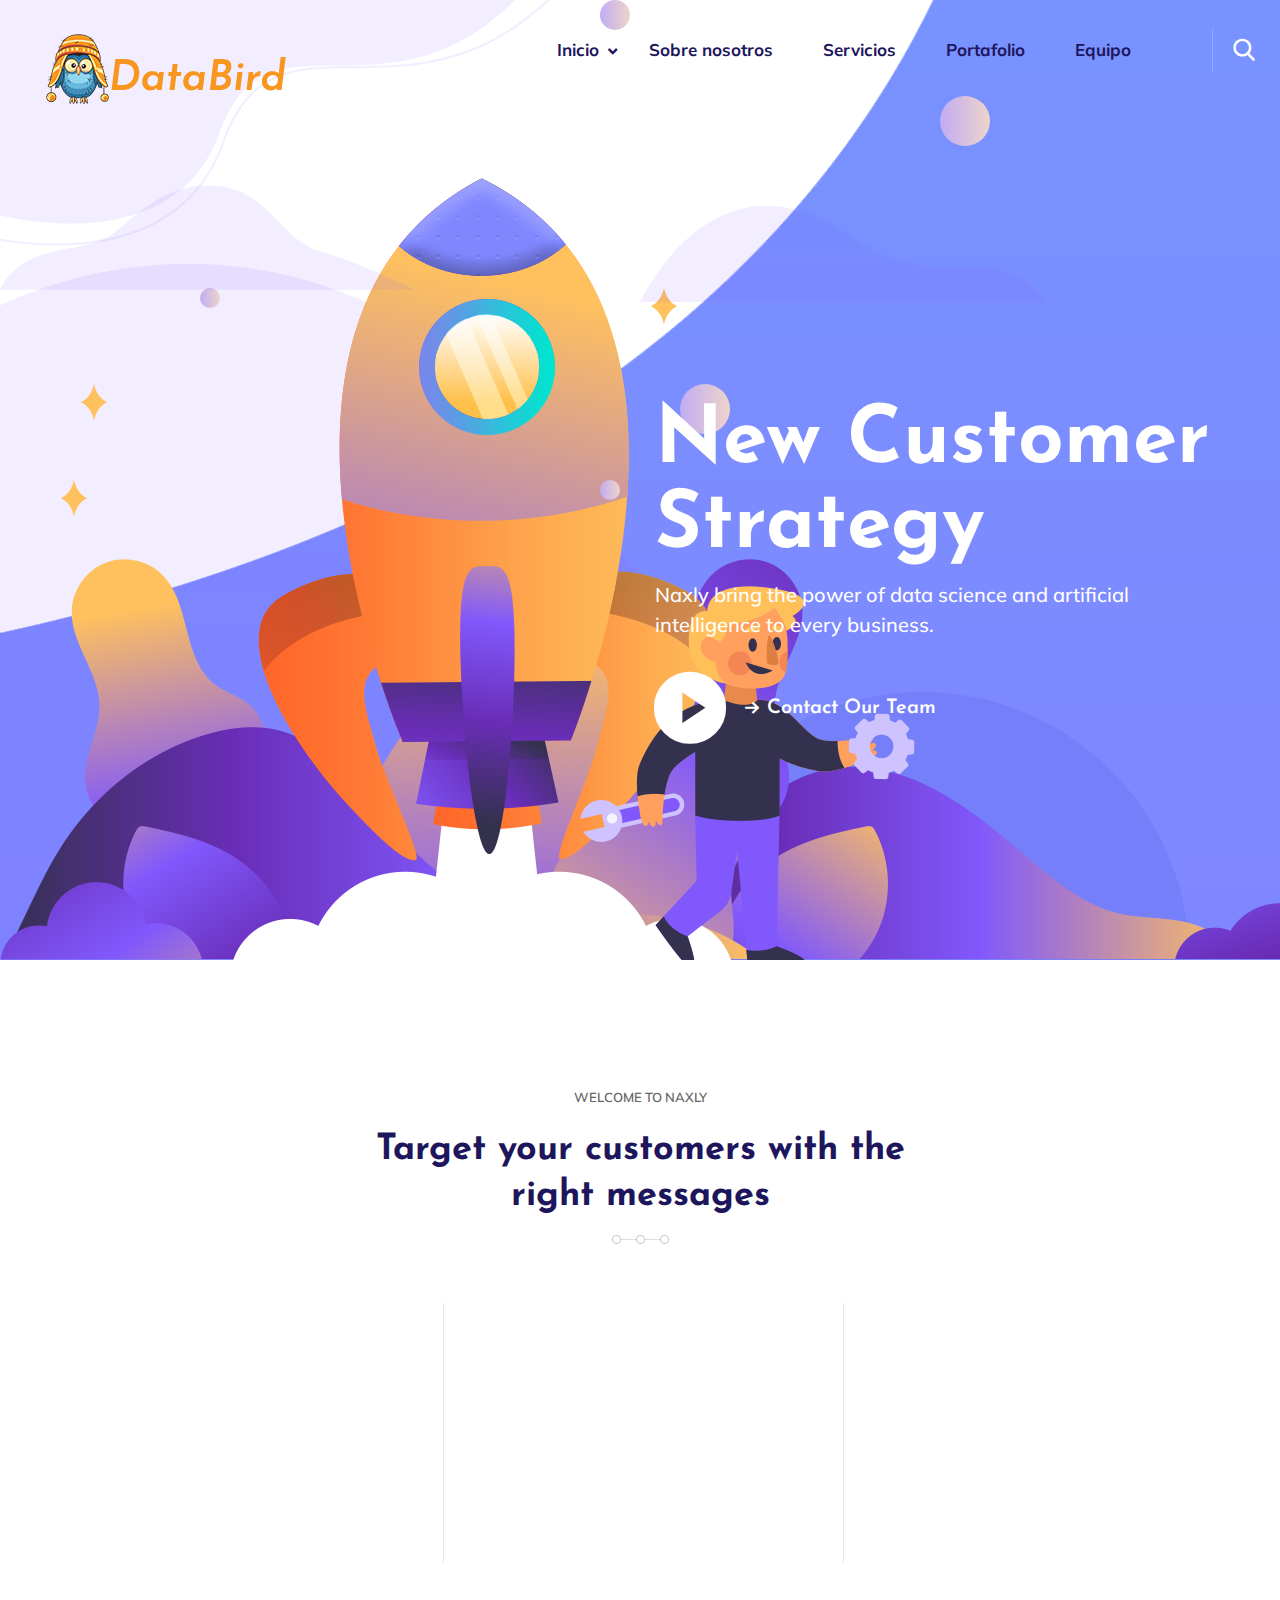
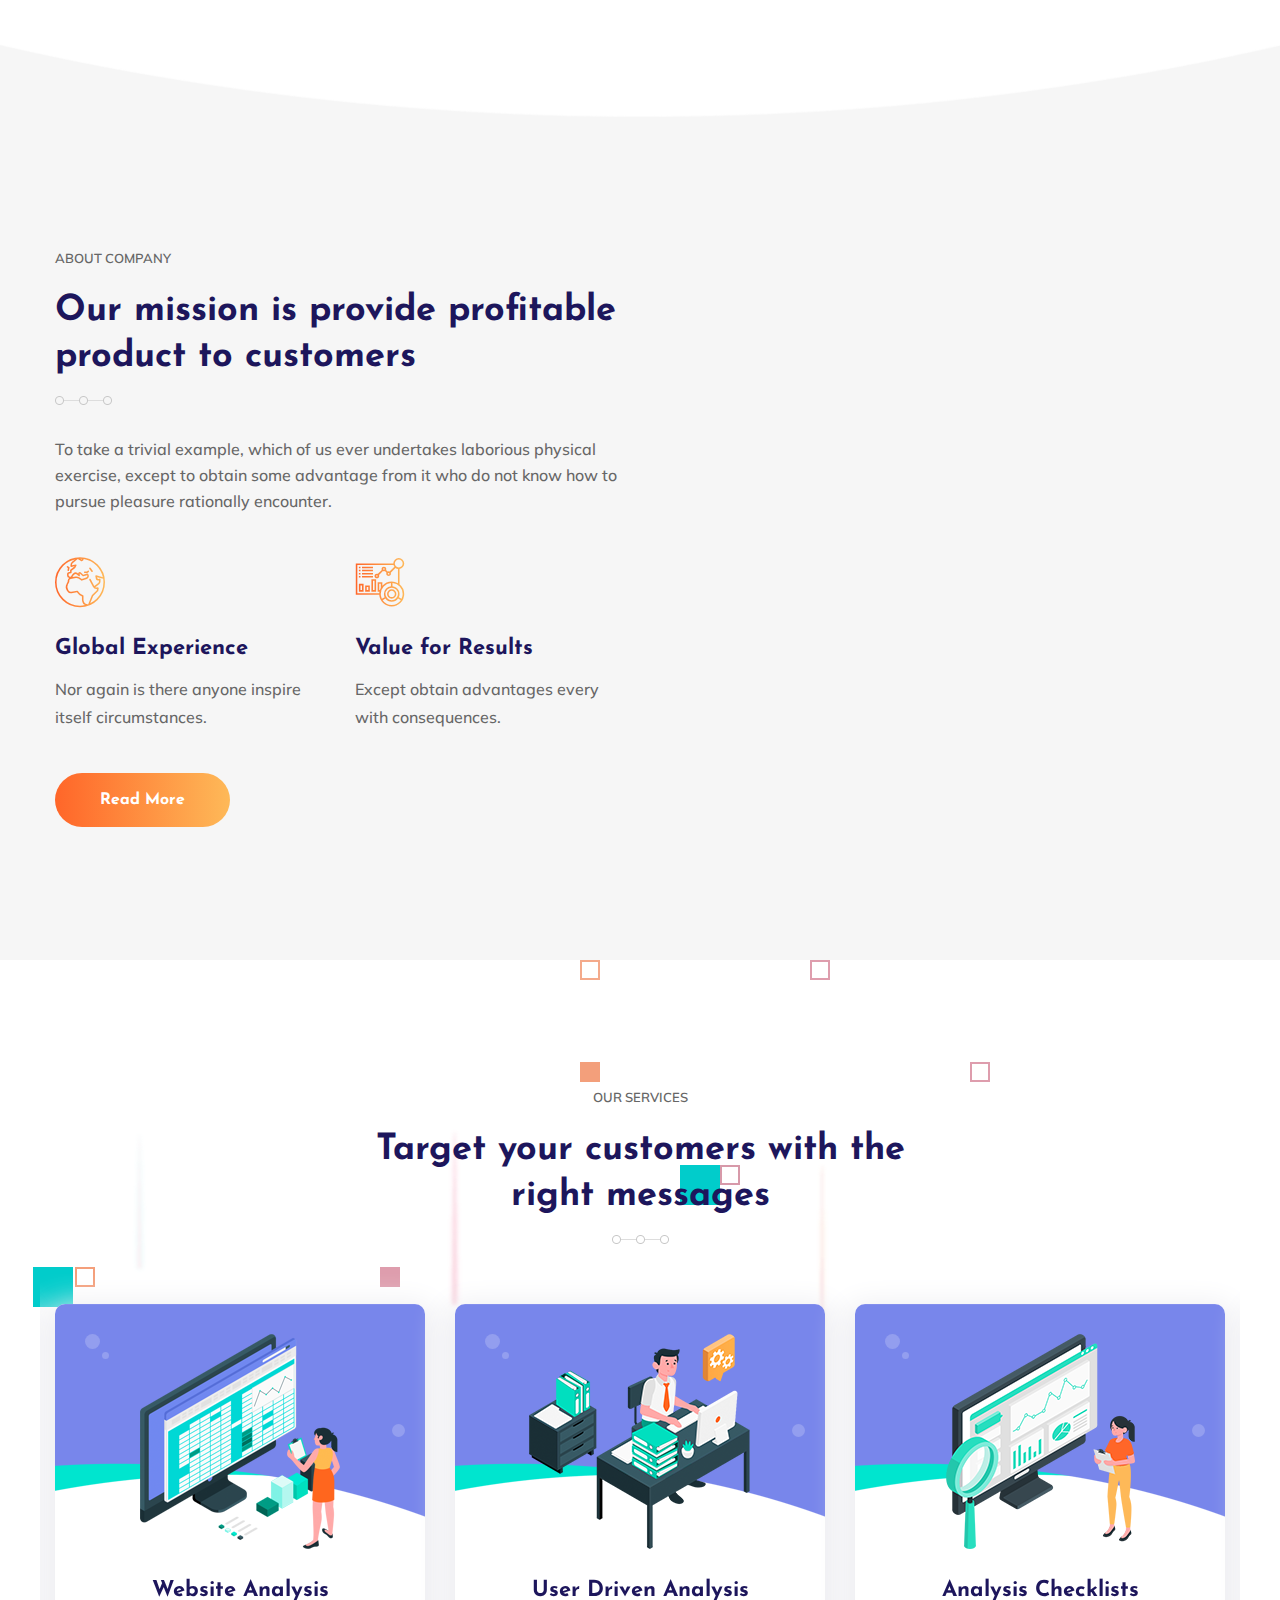
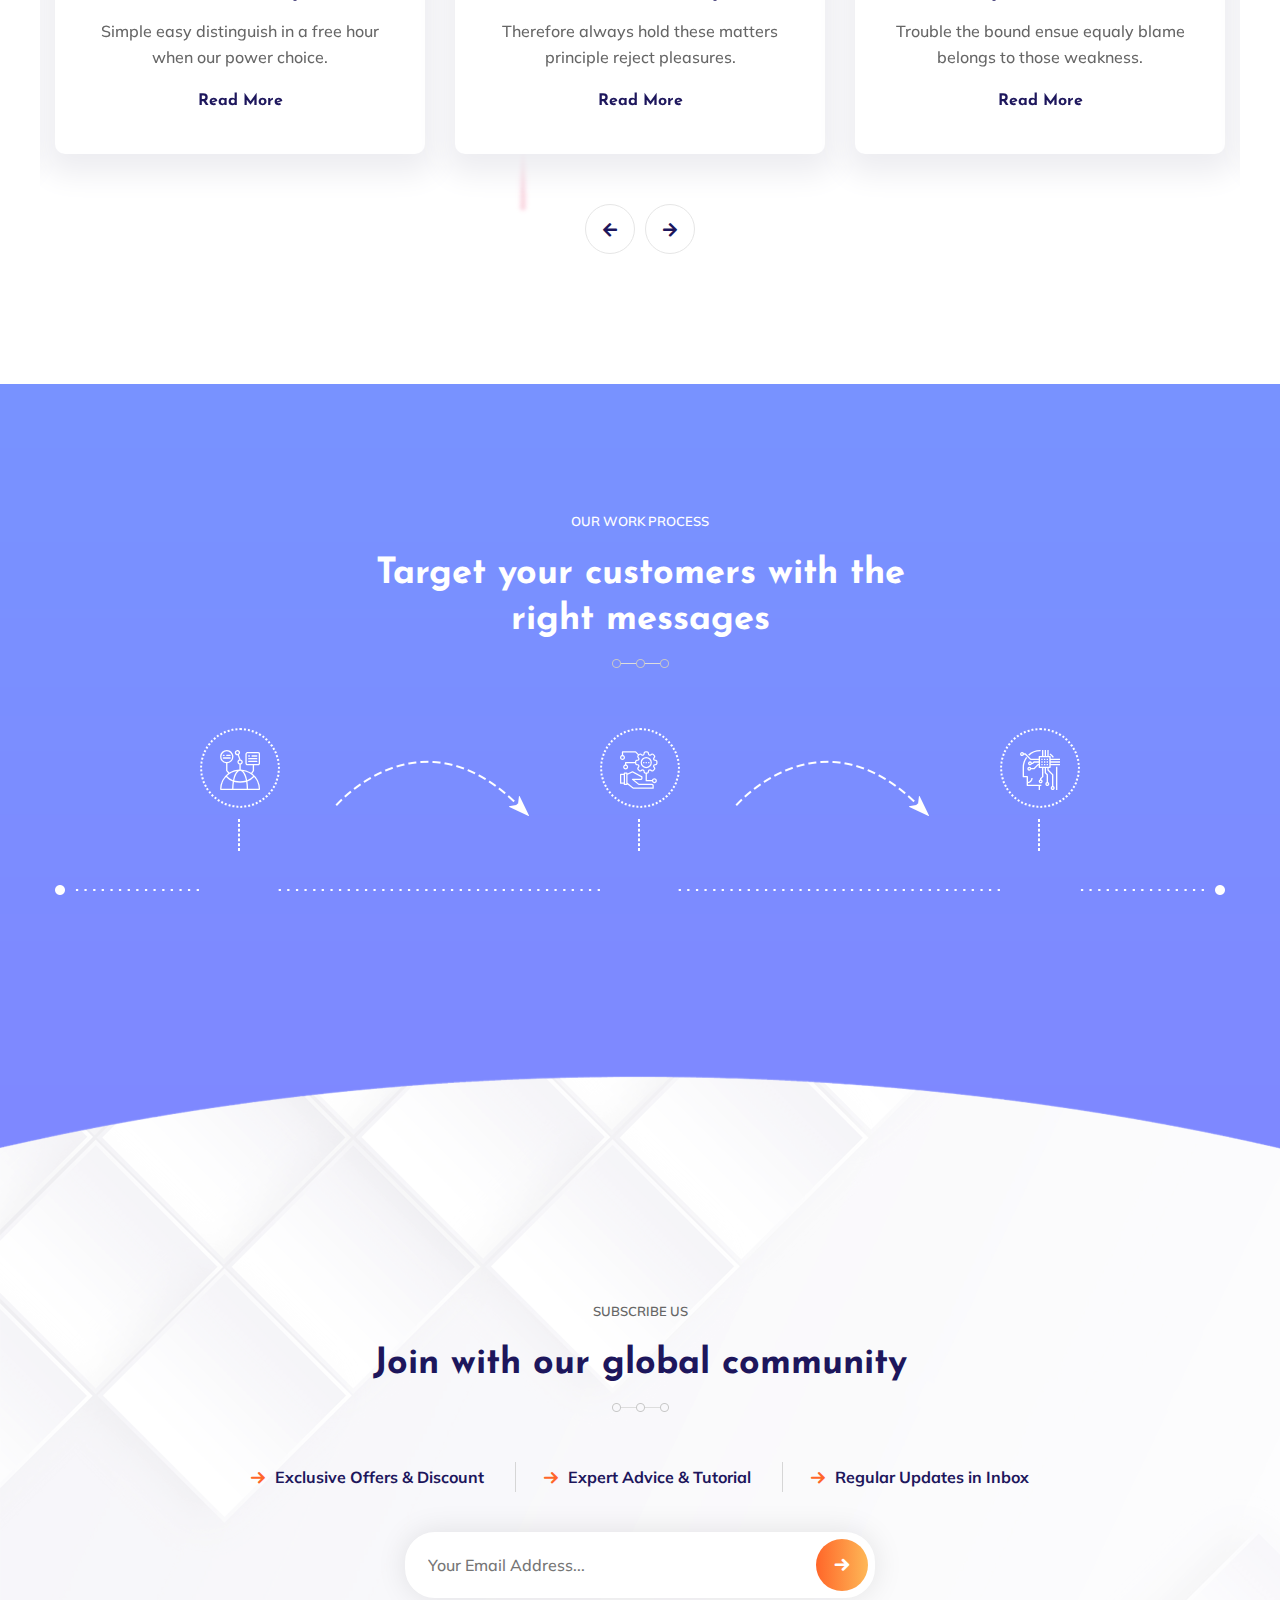
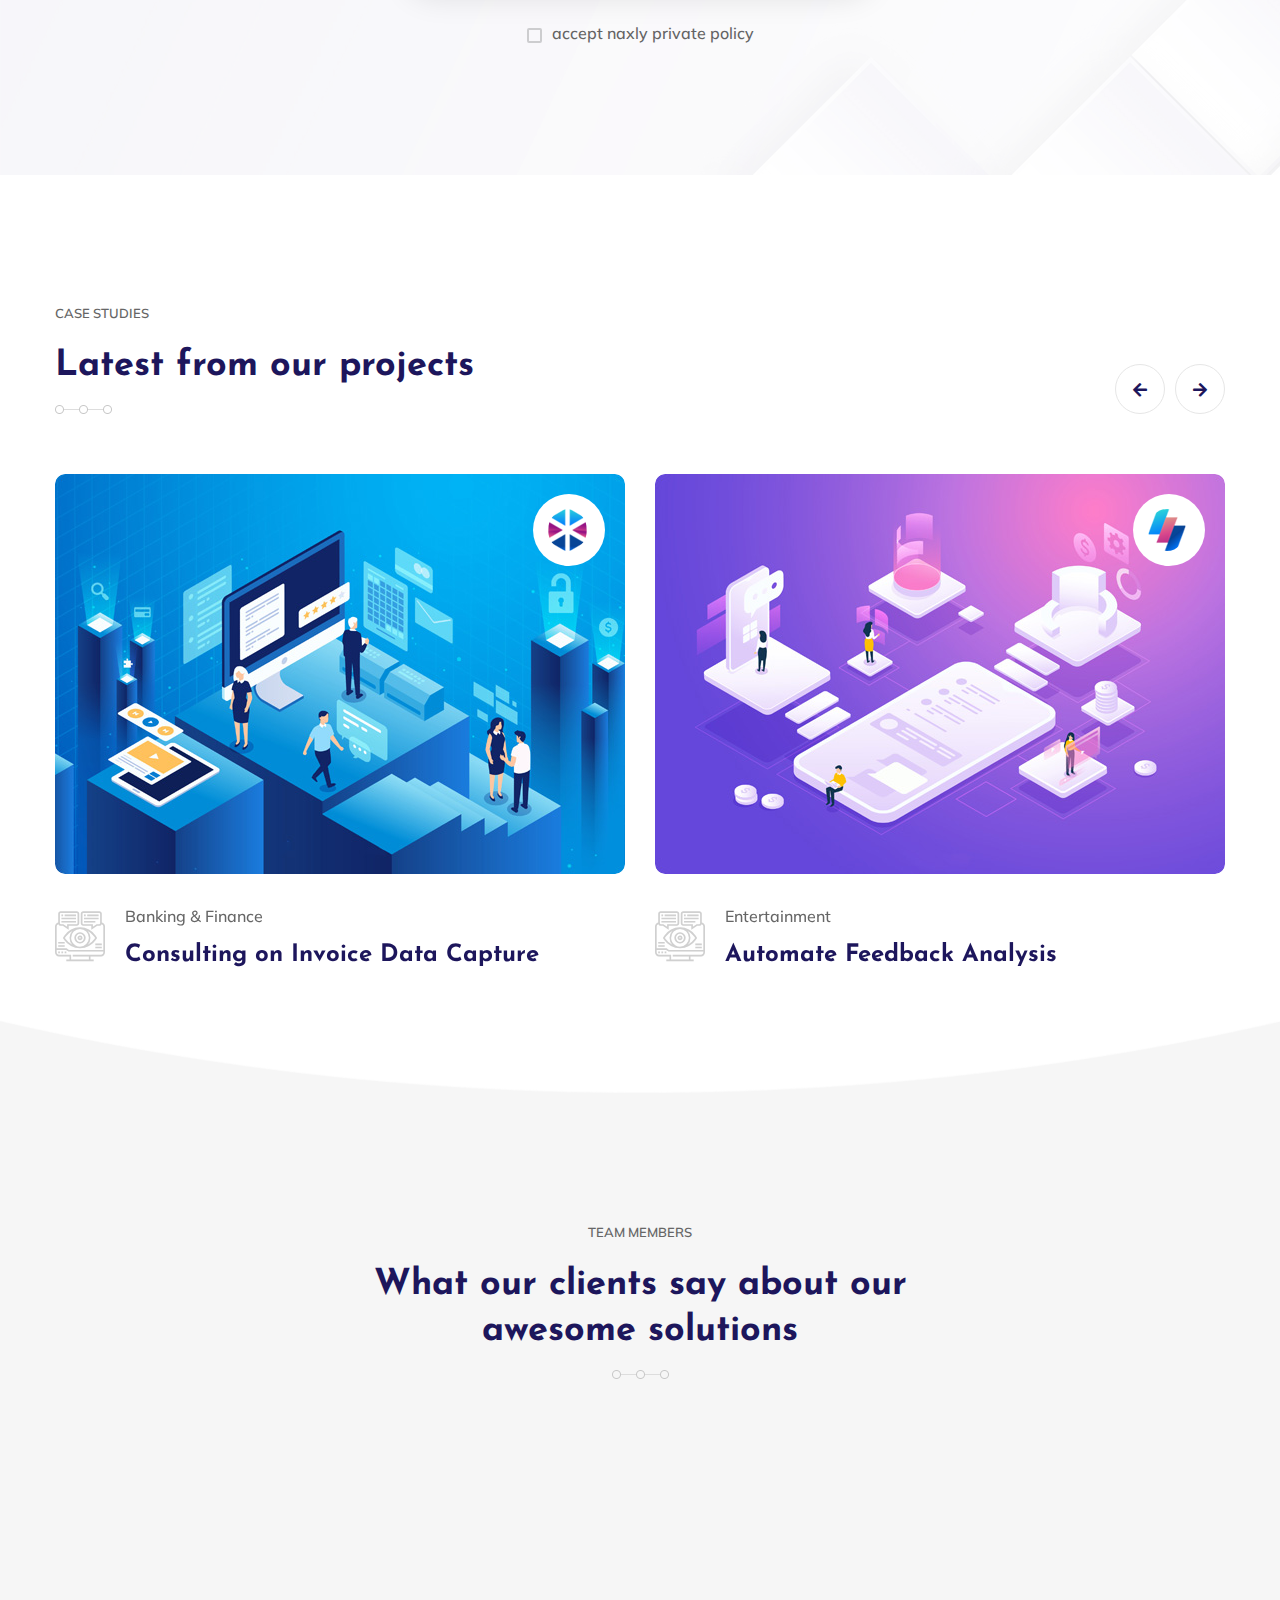
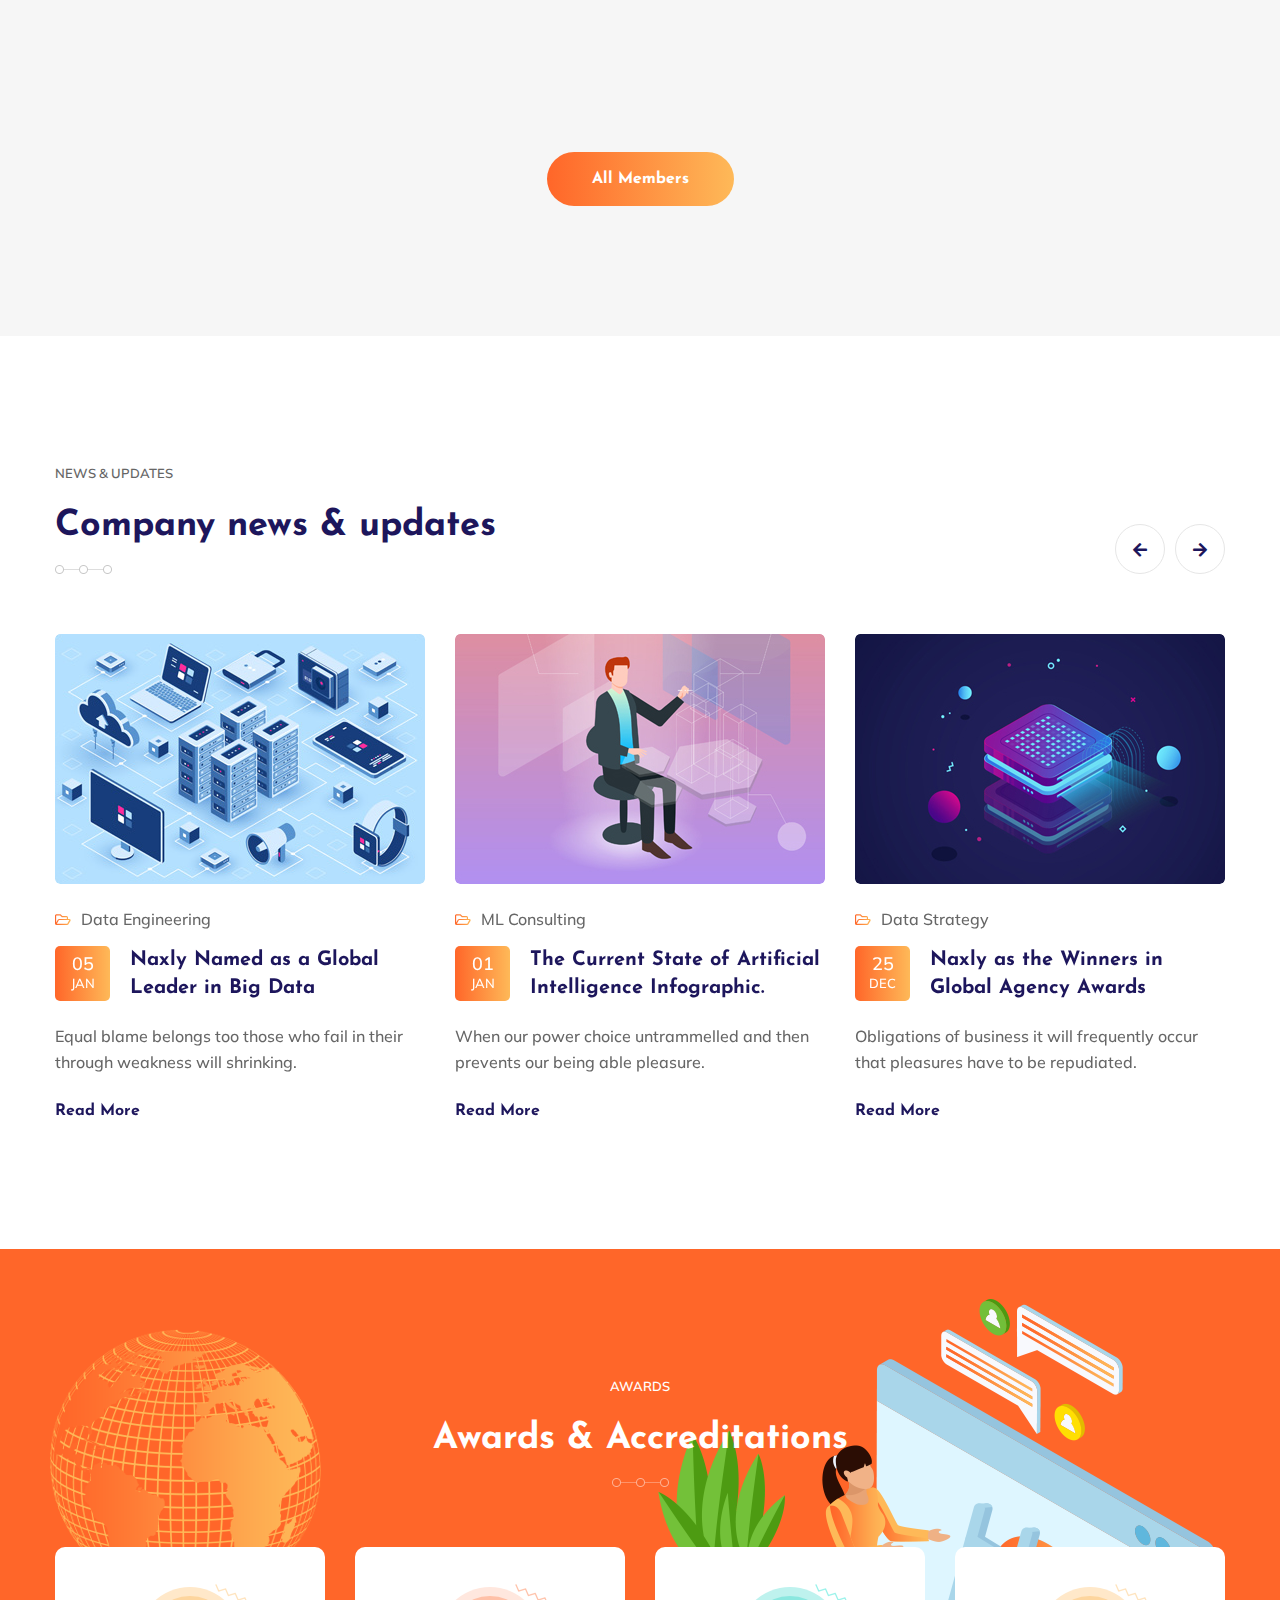
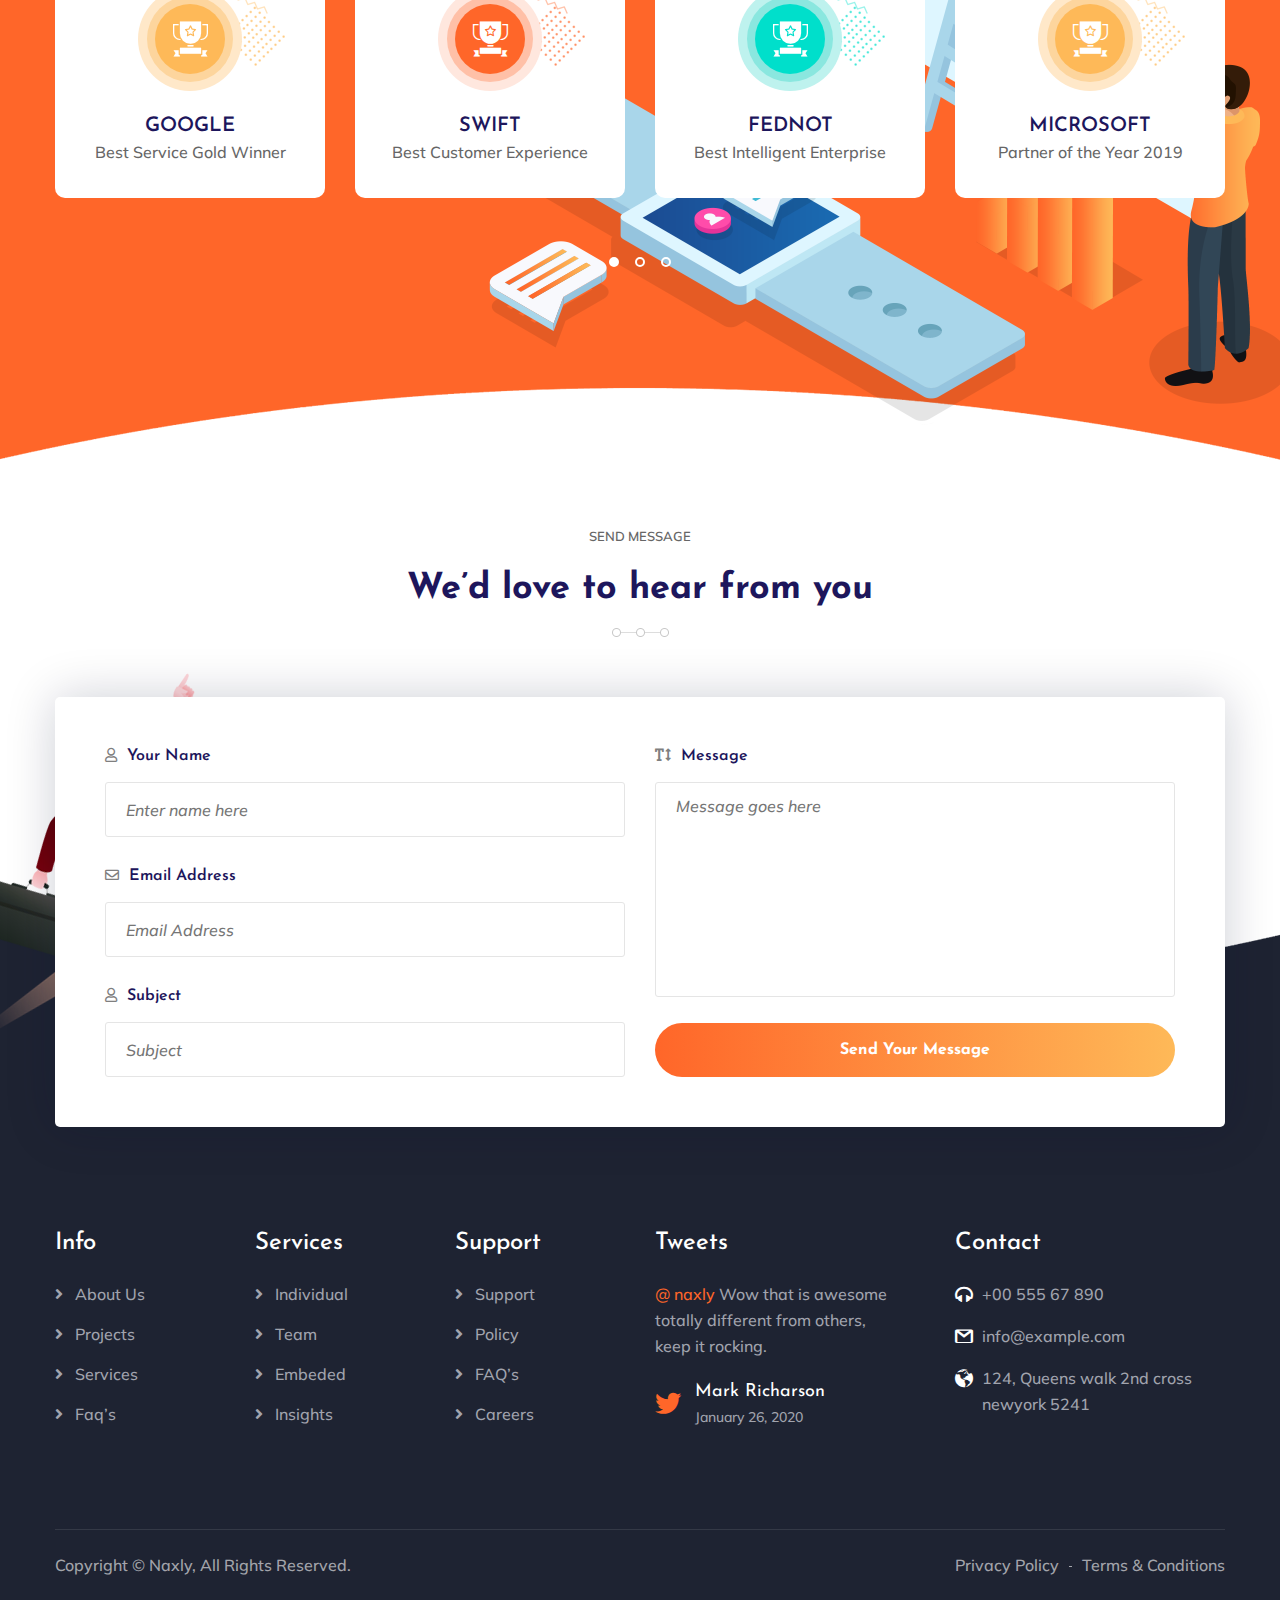
==== commit 467734f7: "Cambio de nombre" ====
--- a/index.html
+++ b/index.html
@@ -1,565 +1,1091 @@
-<!DOCTYPE html>
-<html lang="en">
-<head>
-    <meta charset="utf-8">
-    <meta content="width=device-width, initial-scale=1.0" name="viewport">
-
-    <title>DataBird</title>
-    <meta content="" name="descriptison">
-    <meta content="" name="keywords">
-
-    <!-- Favicons -->
-    <link href="assets/img/bird.png" rel="icon">
-    <link href="assets/img/apple-touch-icon.png" rel="apple-touch-icon">
-
-    <!-- Google Fonts -->
-    <link
-            href="https://fonts.googleapis.com/css?family=Open+Sans:300,300i,400,400i,600,600i,700,700i|Raleway:300,300i,400,400i,600,600i,700,700i"
-            rel="stylesheet">
-
-    <!-- Vendor CSS Files -->
-    <link href="assets/vendor/bootstrap/css/bootstrap.min.css" rel="stylesheet">
-    <link href="assets/vendor/icofont/icofont.min.css" rel="stylesheet">
-    <link href="assets/vendor/boxicons/css/boxicons.min.css" rel="stylesheet">
-    <link href="assets/vendor/venobox/venobox.css" rel="stylesheet">
-    <link href="assets/vendor/owl.carousel/assets/owl.carousel.min.css" rel="stylesheet">
-    <link href="assets/vendor/aos/aos.css" rel="stylesheet">
-
-    <!-- Template Main CSS File -->
-    <link href="assets/css/style.css" rel="stylesheet">
-
-</head>
-
-<body>
-
-<!-- ======= Header ======= -->
-<header id="header" class="fixed-top">
-    <div class="container-fluid d-flex">
-
-        <div class="logo mr-auto">
-            <h1 class="text-light"><a href="index.html"><span>DataBird</span>
-                <a href="index.html"><img src="assets/img/bird.png" alt="" class="img-fluid"></a>
-            </a></h1>
-        </div>
-
-        <nav class="nav-menu d-none d-lg-block">
-            <ul>
-                <li class="active"><a href="#header">Inicio</a></li>
-                <li><a href="#about">Sobre nosotros</a></li>
-                <li><a href="#services">Servicios</a></li>
-                <li><a href="#portfolio">Portafolio</a></li>
-                <li><a href="#team">Equipo</a></li>
-                <li><a href="#contact">Contáctanos</a></li>
-                <li class="get-started"><a href="https://wa.me/5215620065900?text=Hola%20estoy%20interesado%20en%20DataBird">¡Mándanos un whatsapp!</a></li>
-            </ul>
-        </nav><!-- .nav-menu -->
-
-    </div>
-</header><!-- End Header -->
-
-<!-- ======= Hero Section ======= -->
-<section id="hero" class="d-flex align-items-center">
-
-    <div class="container">
-        <div class="row">
-            <div class="col-lg-6 pt-5 pt-lg-0 order-2 order-lg-1">
-                <h1>¡Vuela con DataBird!</h1>
-                <h2>Años de experiencia en el mundo del desarrollo de software</h2>
-                <a href="#about" class="btn-get-started scrollto">¡Empecemos!</a>
-            </div>
-            <div class="col-lg-6 order-1 order-lg-2 hero-img">
-                <img src="assets/img/hero-img.svg" class="img-fluid animated" alt="">
-            </div>
-        </div>
-    </div>
-
-</section><!-- End Hero -->
-
-<main id="main">
-
-    <!-- ======= About Section ======= -->
-    <section id="about" class="about">
-        <div class="container">
-
-            <div class="row justify-content-between">
-                <div class="col-lg-5 d-flex align-items-center justify-content-center about-img">
-                    <img src="assets/img/about-img.svg" class="img-fluid" alt="" data-aos="zoom-in">
-                </div>
-                <div class="col-lg-6 pt-5 pt-lg-0">
-                    <h3 data-aos="fade-up">¿Quiénes somos?</h3>
-                    <p data-aos="fade-up" data-aos-delay="100">DataBird es una consultoría enfocada al desarrollo profesional de soluciones hechas a la medida. En otras palbras,
-                    hacemos software que responde justo a tus neceisdades.</p>
-                    <div class="row">
-                        <div class="col-md-6" data-aos="fade-up" data-aos-delay="100">
-                            <i class="bx bx-receipt"></i>
-                            <h4>SCRUM</h4>
-                            <p>Aquí en DataBird somos grandes fans de que el cliente esté involucrado con nosotros para que estén siempre seguros de que el producto que van a
-                            recibir es lo que quieren y que lo van a tener a tiempo, por eso la empleamos metodología SCRUM para todos nuestros proyectos.</p>
-                        </div>
-                        <div class="col-md-6" data-aos="fade-up" data-aos-delay="200">
-                            <i class="bx bx-cube-alt"></i>
-                            <h4>Hecho a la medida</h4>
-                            <p>Nuestro software es hecho a tu medida, ajustado exactamente a tus necesidades. Olvidate de todo ese software genérico que no responde
-                            a tus necesidades.</p>
-                        </div>
-                    </div>
-                </div>
-            </div>
-
-        </div>
-    </section><!-- End About Section -->
-
-    <!-- ======= Services Section ======= -->
-    <section id="services" class="services section-bg">
-        <div class="container">
-
-            <div class="section-title" data-aos="fade-up">
-                <h2>Servicios</h2>
-                <p>¡Nuestra especialidad!</p>
-            </div>
-
-            <div class="row">
-                <div class="col-md-6 col-lg-3 d-flex align-items-stretch" data-aos="zoom-in" data-aos-delay="100">
-                    <div class="icon-box">
-                        <div class="icon"><i class="bx bx-support"></i></div>
-                        <h4 class="title"><a href="">Marketing Digital</a></h4>
-                        <p class="description">Permítenos asesorarte en el amplio y lucratvio mundo del marketing digital y posicionamiento en motores de búsqueda para aumentar drásticamente tu número de visitas y exposición</p>
-                    </div>
-                </div>
-
-                <div class="col-md-6 col-lg-3 d-flex align-items-stretch" data-aos="zoom-in" data-aos-delay="200">
-                    <div class="icon-box">
-                        <div class="icon"><i class="bx bxl-html5"></i></div>
-                        <h4 class="title"><a href="">Páginas Web</a></h4>
-                        <p class="description">Nuestras páginas web están hechas a la medida, con un diseño impecable y moderno. También son responsivas,
-                        lo que significa que se verán bien independiente del dispositivo donde las veas.</p>
-                    </div>
-                </div>
-
-                <div class="col-md-6 col-lg-3 d-flex align-items-stretch" data-aos="zoom-in" data-aos-delay="300">
-                    <div class="icon-box">
-                        <div class="icon"><i class="bx bx-data"></i></div>
-                        <h4 class="title"><a href="">Desarrollo de sistemas</a></h4>
-                        <p class="description">Desarrollo de sistemas personalizados para empresas de cualquier tamaño ¡Automatiza tu negocio!</p>
-                    </div>
-                </div>
-
-                <div class="col-md-6 col-lg-3 d-flex align-items-stretch" data-aos="zoom-in" data-aos-delay="400">
-                    <div class="icon-box">
-                        <div class="icon"><i class="bx bxl-android"></i></div>
-                        <h4 class="title"><a href="">Apps</a></h4>
-                        <p class="description">Desarrollamos de apps para los sistemas operativos Android y iOS con compatibilidad extendida a los dispositivos</p>
-                    </div>
-                </div>
-
-            </div>
-
-        </div>
-    </section><!-- End Services Section -->
-
-    <!-- ======= Portfolio Section ======= -->
-    <section id="portfolio" class="portfolio">
-        <div class="container">
-
-            <div class="section-title" data-aos="fade-up">
-                <h2>Portafolio</h2>
-                <p>Algunos de nuestros trabajos</p>
-            </div>
-
-            <div class="row" data-aos="fade-up" data-aos-delay="100">
-                <div class="col-lg-12">
-                    <ul id="portfolio-flters">
-                        <li data-filter="*" class="filter-active">Todos</li>
-                        <li data-filter=".filter-app">Apps</li>
-                        <li data-filter=".filter-card">Sistemas</li>
-                        <li data-filter=".filter-web">Web</li>
-                    </ul>
-                </div>
-            </div>
-
-            <div class="row portfolio-container" data-aos="fade-up" data-aos-delay="200">
-
-                <div class="col-lg-4 col-md-6 portfolio-item filter-app">
-                    <div class="portfolio-wrap">
-                        <img src="assets/img/ecLogo.png" class="img-fluid" alt="">
-                        <div class="portfolio-links">
-                            <a href="https://entrecanos.com/" data-gall="portfolioGallery" class="venobox"
-                               title="Web 1"><i class="icofont-plus-circle"></i></a>
-                            <a href="https://entrecanos.com/" title="More Details"><i class="icofont-link"></i></a>
-                        </div>
-                        <div class="portfolio-info">
-                            <h4>Entrecanos</h4>
-                            <p>Web</p>
-                        </div>
-                    </div>
-                </div>
-
-                <div class="col-lg-4 col-md-6 portfolio-item filter-web">
-                    <div class="portfolio-wrap">
-                        <img src="assets/img/gohemaLogo.png" class="img-fluid" alt="">
-                        <div class="portfolio-links">
-                            <a href="https://gohema.mx/" data-gall="portfolioGallery" class="venobox"
-                               title="Web 3"><i class="icofont-plus-circle"></i></a>
-                            <a href="https://gohema.mx/" title="More Details"><i class="icofont-link"></i></a>
-                        </div>
-                        <div class="portfolio-info">
-                            <h4>Gohema</h4>
-                            <p>Web</p>
-                        </div>
-                    </div>
-                </div>
-
-                <div class="col-lg-4 col-md-6 portfolio-item filter-app">
-                    <div class="portfolio-wrap">
-                        <img src="assets/img/cahumLogo.png" class="img-fluid" alt="">
-                        <div class="portfolio-links">
-                            <a href="https://cahum.com.mx/" data-gall="portfolioGallery" class="venobox"
-                               title="Web 2"><i class="icofont-plus-circle"></i></a>
-                            <a href="https://cahum.com.mx/" title="More Details"><i class="icofont-link"></i></a>
-                        </div>
-                        <div class="portfolio-info">
-                            <h4>Cahum</h4>
-                            <p>Web</p>
-                        </div>
-                    </div>
-                </div>
-
-                <div class="col-lg-4 col-md-6 portfolio-item filter-card">
-                    <div class="portfolio-wrap">
-                        <img src="assets/img/gohemaLogo2.png" class="img-fluid" alt="">
-                        <div class="portfolio-links">
-                            <a href="http://gohema.herokuapp.com/login" data-gall="portfolioGallery" class="venobox"
-                               title="System 2"><i class="icofont-plus-circle"></i></a>
-                            <a href="http://gohema.herokuapp.com/login" title="More Details"><i class="icofont-link"></i></a>
-                        </div>
-                        <div class="portfolio-info">
-                            <h4>Sistema de Gohema</h4>
-                            <p>System</p>
-                        </div>
-                    </div>
-                </div>
-
-                <div class="col-lg-4 col-md-6 portfolio-item filter-web">
-                    <div class="portfolio-wrap">
-                        <img src="assets/img/haLogo.png" class="img-fluid" alt="">
-                        <div class="portfolio-links">
-                            <a href="https://whatevaaar.github.io/HAPublishing/index.html" data-gall="portfolioGallery" class="venobox"
-                               title="Web 2"><i class="icofont-plus-circle"></i></a>
-                            <a href="https://whatevaaar.github.io/HAPublishing/index.html" title="More Details"><i class="icofont-link"></i></a>
-                        </div>
-                        <div class="portfolio-info">
-                            <h4>H&A Publishing</h4>
-                            <p>Web</p>
-                        </div>
-                    </div>
-                </div>
-
-                <div class="col-lg-4 col-md-6 portfolio-item filter-web">
-                    <div class="portfolio-wrap">
-                        <img src="assets/img/korribanLogo.png" class="img-fluid" alt="">
-                        <div class="portfolio-links">
-                            <a href="https://whatevaaar.github.io/Korribann/" data-gall="portfolioGallery" class="venobox"
-                               title="Web 3"><i class="icofont-plus-circle"></i></a>
-                            <a href="https://whatevaaar.github.io/Korribann/" title="More Details"><i class="icofont-link"></i></a>
-                        </div>
-                        <div class="portfolio-info">
-                            <h4>Korribann</h4>
-                            <p>Web</p>
-                        </div>
-                    </div>
-                </div>
-
-            </div>
-
-        </div>
-    </section><!-- End Portfolio Section -->
-
-    <!-- ======= F.A.Q Section ======= -->
-    <section id="faq" class="faq section-bg">
-        <div class="container">
-
-            <div class="section-title" data-aos="fade-up">
-                <h2>F.A.Q</h2>
-                <p>Preguntas Frecuentes</p>
-            </div>
-
-            <ul class="faq-list">
-
-                <li data-aos="fade-up" data-aos-delay="100">
-                    <a data-toggle="collapse" class="" href="#faq1">¿Cuánto cuestan sus servicios? <i
-                            class="icofont-simple-up"></i></a>
-                    <div id="faq1" class="collapse show" data-parent=".faq-list">
-                        <p>
-                            Depende de las necesidades de cada cliente. Después de habalar con usted sobre sus
-                            requerimientos, Data Bird elaborará una propuesta personalizada que cubra todas sus
-                            necesidades y le brinde los servicios necesarios para que su negocio funcione sin problemas
-                            siempre.
-                        </p>
-                    </div>
-                </li>
-
-                <li data-aos="fade-up" data-aos-delay="200">
-                    <a data-toggle="collapse" href="#faq2" class="collapsed">¿Proporcionan mantenimiento posterior al desarrollo? <i class="icofont-simple-up"></i></a>
-                    <div id="faq2" class="collapse" data-parent=".faq-list">
-                        <p>
-                            Si, damos manteniemiento a todo el software que diseñamos basados en una licencia de producto.
-                            Esto generalmente incluye el seguimiento de errores y la reparación. Tambien realizamos mejoras a
-                            sistemas preexistentes y desarrollo de características nuevas.
-                        </p>
-                    </div>
-                </li>
-
-                <li data-aos="fade-up" data-aos-delay="300">
-                    <a data-toggle="collapse" href="#faq3" class="collapsed">¿Como manejan la correción de errores? <i class="icofont-simple-up"></i></a>
-                    <div id="faq3" class="collapse" data-parent=".faq-list">
-                        <p>
-                            Hacemos todo lo posible para evitar errores de programación en los productos entregados, para ello realizamos
-                            una gran cantidad de pruebas de software (control de calidad, pruebas de sistema, pruebas de funcionalidad y
-                            características, pruebas de integración, pruebas de regresión, pruebas de software web, pruebas de compatibilidad
-                            en varias plataformas, pruebas de carga y rendimiento, preparación de casos de prueba, ejecución de casos de prueba. , informes, etc.)
-                            Sin embargo, todos los que están familiarizados con la práctica de desarrollo de software saben que periodicamente suelen aparecer errores
-                            incluso en los productos de la más alta calidad. Corregimos los errores lo antes posible, siempre teniendo una comunicación activa con usted
-                            por medio de email, whatsapp o videollamda en caso de ser necesaria.
-                        </p>
-                    </div>
-                </li>
-
-                <li data-aos="fade-up" data-aos-delay="400">
-                    <a data-toggle="collapse" href="#faq4" class="collapsed">¿Cómo puedo saber si el proyecto final será lo que tengo en mente?
-
-                        <i class="icofont-simple-up"></i></a>
-                    <div id="faq4" class="collapse" data-parent=".faq-list">
-                        <p>
-                            Para la realización exitosa del proyecto, necesitamos una especificación detallada. Debe señalar todas sus preferencias
-                            con respecto al estilo, la gama de colores y las formas. También necesitamos conocer las especificaciones de su proyecto,
-                            la descripción de la aplicación para la que se desarrollará el diseño. Dentro de los primeros días se le entregará un prototipo
-                            interactivo de demostración, para que pueda verificar que es exactamente lo que necesita y ha estado buscando.
-                        </p>
-                    </div>
-                </li>
-
-                <li data-aos="fade-up" data-aos-delay="500">
-                    <a data-toggle="collapse" href="#faq5" class="collapsed">¿Cómo puedo monitorear y verificar el progreso del desarrollo del proyecto? <i class="icofont-simple-up"></i></a>
-                    <div id="faq5" class="collapse" data-parent=".faq-list">
-                        <p>
-                            Usted es parte fundamental del desarrollo. SCRUM es nuestra metodología de desarrollo ágil que tiene como premisa principal mostrarle a usted
-                            avances constantes y de valor para que el desarrollo sea preciso, rápido y el producto final rebase sus expectativas, para ello le proporcionaremos
-                            informes de estado peródicos basados en hojas de tiempo de nuestros desarrolladores, lo cual le permite tener una visibilidad del estado del proyecto
-                            todo el tiempo. Puede hablar con el equipo de desarrolladores vía email, whatsapp o una conferencia por Zoom en caso de ser necesario.
-                        </p>
-                    </div>
-                </li>
-
-                <li data-aos="fade-up" data-aos-delay="600">
-                    <a data-toggle="collapse" href="#faq6" class="collapsed">¿Qué pasa si mi pregunta no se responde en esta página?
-                        <i class="icofont-simple-up"></i></a>
-                    <div id="faq6" class="collapse" data-parent=".faq-list">
-                        <p>
-                            Envíenos un correo electrónico a <a href = "mailto: info@databird.com"> info@databird.com</a>Nuestro equipo resolverá cualquier duda o comentario
-                            que tenga.
-                        </p>
-                    </div>
-                </li>
-
-            </ul>
-
-        </div>
-    </section><!-- End F.A.Q Section -->
-
-    <!-- ======= Clients Section ======= -->
-    <section id="clients" class="clients section-bg">
-        <div class="container">
-
-            <div class="section-title" data-aos="fade-up">
-                <h2>Clientes</h2>
-                <p>Nuestros clientes</p>
-            </div>
-
-            <div class="owl-carousel clients-carousel" data-aos="fade-up" data-aos-delay="100">
-                <img src="assets/img/ecLogo.png" alt="">
-                <img src="assets/img/haLogo.png" alt="">
-                <img src="assets/img/cahumLogo.png" alt="">
-                <img src="assets/img/gohemaLogo.png" alt="">
-                <img src="assets/img/korribanLogo.png" alt="">
-            </div>
-
-        </div>
-    </section><!-- End Clients Section -->
-
-    <!-- ======= Contact Us Section ======= -->
-    <section id="contact" class="contact">
-        <div class="container">
-
-            <div class="section-title" data-aos="fade-up">
-                <h2>Contáctanos</h2>
-                <p>Contáctanos para empezar</p>
-            </div>
-
-            <div class="row">
-
-                <div class="col-lg-5 d-flex align-items-stretch" data-aos="fade-up" data-aos-delay="100">
-                    <div class="info">
-                        <div class="address">
-                            <i class="icofont-google-map"></i>
-                            <h4>Ubicación:</h4>
-                            <p>Camino San Juan Ixtacala 59, Tenayuca, CDMX</p>
-                        </div>
-
-                        <div class="email">
-                            <i class="icofont-envelope"></i>
-                            <h4>Email:</h4>
-                            <p>info@databird.com</p>
-                        </div>
-
-                        <div class="phone">
-                            <i class="icofont-phone"></i>
-                            <h4>Llama al:</h4>
-                            <p>56 20 06 59 00</p>
-                        </div>
-                        <iframe width="100%" height="290"
-                                src="https://maps.google.com/maps?width=100%&amp;height=290&amp;hl=en&amp;q=Camino%20San%20Ju%C3%A1n%20de%20Ixtacala%2059+(DataBird)&amp;ie=UTF8&amp;t=&amp;z=14&amp;iwloc=B&amp;output=embed"
-                                frameborder="0" scrolling="no" marginheight="0" marginwidth="0"><a
-                                href="https://www.maps.ie/coordinates.html">latitude longitude finder</a></iframe>
-                    </div>
-                </div>
-
-                <div class="col-lg-7 mt-5 mt-lg-0 d-flex align-items-stretch" data-aos="fade-up" data-aos-delay="200">
-                    <form action="forms/contact.php" method="post" role="form" class="php-email-form">
-                        <div class="form-row">
-                            <div class="form-group col-md-6">
-                                <label for="name">Tu nombre</label>
-                                <input type="text" name="name" class="form-control" id="name" data-rule="minlen:4"
-                                       data-msg="Please enter at least 4 chars" />
-                                <div class="validate"></div>
-                            </div>
-                            <div class="form-group col-md-6">
-                                <label for="name">Tu correo</label>
-                                <input type="email" class="form-control" name="email" id="email" data-rule="email"
-                                       data-msg="Please enter a valid email" />
-                                <div class="validate"></div>
-                            </div>
-                        </div>
-                        <div class="form-group">
-                            <label for="name">Asunto</label>
-                            <input type="text" class="form-control" name="subject" id="subject" data-rule="minlen:4"
-                                   data-msg="Please enter at least 8 chars of subject" />
-                            <div class="validate"></div>
-                        </div>
-                        <div class="form-group">
-                            <label for="name">Mensaje</label>
-                            <textarea class="form-control" name="message" rows="10" data-rule="required"
-                                      data-msg="Please write something for us"></textarea>
-                            <div class="validate"></div>
-                        </div>
-                        <div class="mb-3">
-                            <div class="loading">Cargando</div>
-                            <div class="error-message"></div>
-                            <div class="sent-message">Mensaje enviado. Gracias!</div>
-                        </div>
-                        <div class="text-center"><button type="submit">Mandar mensaje</button></div>
-                    </form>
-                </div>
-
-            </div>
-
-        </div>
-    </section><!-- End Contact Us Section -->
-
-</main><!-- End #main -->
-
-<!-- ======= Footer ======= -->
-<footer id="footer">
-
-    <div class="footer-newsletter" data-aos="fade-up">
-        <div class="container">
-            <div class="row justify-content-center">
-                <div class="col-lg-6">
-                    <h4>Mantente al tanto</h4>
-                    <p>Déjanos tu correo y nosotros nos pondremos en contacto contigo</p>
-                    <form action="" method="post">
-                        <input type="email" name="email"><input type="submit" value="Subscribe">
-                    </form>
-                </div>
-            </div>
-        </div>
-    </div>
-
-    <div class="footer-top">
-        <div class="container">
-            <div class="row">
-
-                <div class="col-lg-3 col-md-6 footer-contact" data-aos="fade-up" data-aos-delay="100">
-                    <h3>DataBird</h3>
-                    <p>
-                        <strong>Camino San Juán de Ixtacala 59</strong><br>
-                        CDMX, México<br>
-                        <strong>Teléfono:</strong> 56 20 06 59 00<br>
-                        <strong>Email:</strong> info@databird.com<br>
-                    </p>
-                </div>
-
-                <div class="col-lg-3 col-md-6 footer-links" data-aos="fade-up" data-aos-delay="200">
-                    <h4>Links Útiles</h4>
-                    <ul>
-                        <li><i class="bx bx-chevron-right"></i> <a href="#">Inicio</a></li>
-                        <li><i class="bx bx-chevron-right"></i> <a href="#">Acerca de nosotros</a></li>
-                        <li><i class="bx bx-chevron-right"></i> <a href="#">Servicios</a></li>
-                        <li><i class="bx bx-chevron-right"></i> <a href="#">Terminos de servicios</a></li>
-                        <li><i class="bx bx-chevron-right"></i> <a href="#">Políticas de privacida</a></li>
-                    </ul>
-                </div>
-
-                <div class="col-lg-3 col-md-6 footer-links" data-aos="fade-up" data-aos-delay="300">
-                    <h4>Nuestros servicios</h4>
-                    <ul>
-                        <li><i class="bx bx-chevron-right"></i> <a href="#">Web Design</a></li>
-                        <li><i class="bx bx-chevron-right"></i> <a href="#">Web Development</a></li>
-                        <li><i class="bx bx-chevron-right"></i> <a href="#">Product Management</a></li>
-                        <li><i class="bx bx-chevron-right"></i> <a href="#">Marketing</a></li>
-                        <li><i class="bx bx-chevron-right"></i> <a href="#">Graphic Design</a></li>
-                    </ul>
-                </div>
-
-                <div class="col-lg-3 col-md-6 footer-links" data-aos="fade-up" data-aos-delay="400">
-                    <h4>Nuestras redes sociales</h4>
-                    <p>Siguenos en cualquiera de nuestras redes sociales</p>
-                    <div class="social-links mt-3">
-                        <a href="#" class="twitter"><i class="bx bxl-twitter"></i></a>
-                        <a href="#" class="facebook"><i class="bx bxl-facebook"></i></a>
-                        <a href="#" class="instagram"><i class="bx bxl-instagram"></i></a>
-                        <a href="#" class="google-plus"><i class="bx bxl-skype"></i></a>
-                        <a href="#" class="linkedin"><i class="bx bxl-linkedin"></i></a>
-                    </div>
-                </div>
-
-            </div>
-        </div>
-    </div>
-
-    <div class="container py-4">
-        <div class="copyright">
-            &copy; Copyright <strong><span>DataBird</span></strong>. All Rights Reserved
-        </div>
-        <div class="credits">
-            Designed by <a href="#">DataBird</a>
-        </div>
-    </div>
-</footer><!-- End Footer -->
-
-<a href="#" class="back-to-top"><i class="icofont-simple-up"></i></a>
-
-<!-- Vendor JS Files -->
-<script src="assets/vendor/jquery/jquery.min.js"></script>
-<script src="assets/vendor/bootstrap/js/bootstrap.bundle.min.js"></script>
-<script src="assets/vendor/jquery.easing/jquery.easing.min.js"></script>
-<script src="assets/vendor/php-email-form/validate.js"></script>
-<script src="assets/vendor/isotope-layout/isotope.pkgd.min.js"></script>
-<script src="assets/vendor/venobox/venobox.min.js"></script>
-<script src="assets/vendor/owl.carousel/owl.carousel.min.js"></script>
-<script src="assets/vendor/aos/aos.js"></script>
-
-<script src="assets/js/main.js"></script>
-
-</body>
-
-</html>+<!DOCTYPE html>
+<html lang="en">
+<head>
+<meta charset="utf-8">
+<meta http-equiv="X-UA-Compatible" content="IE=edge">
+<meta name="viewport" content="width=device-width, initial-scale=1.0, maximum-scale=1.0, user-scalable=0">
+
+<title>DataBird</title>
+
+<!-- Fav Icon -->
+<link rel="icon" href="assets/images/favicon.ico" type="image/x-icon">
+
+<!-- Google Fonts -->
+<link href="https://fonts.googleapis.com/css?family=Josefin+Sans:300,300i,400,400i,600,600i,700,700i&display=swap" rel="stylesheet">
+<link href="https://fonts.googleapis.com/css?family=Muli:300,300i,400,400i,500,500i,600,600i,700,700i,800,800i,900,900i&display=swap" rel="stylesheet">
+
+<!-- Stylesheets -->
+<link href="assets/css/font-awesome-all.css" rel="stylesheet">
+<link href="assets/css/flaticon.css" rel="stylesheet">
+<link href="assets/css/owl.css" rel="stylesheet">
+<link href="assets/css/bootstrap.css" rel="stylesheet">
+<link href="assets/css/jquery.fancybox.min.css" rel="stylesheet">
+<link href="assets/css/animate.css" rel="stylesheet">
+<link href="assets/css/imagebg.css" rel="stylesheet">
+<link href="assets/css/global.css" rel="stylesheet">
+<link href="assets/css/header.css" rel="stylesheet">
+<link href="assets/css/color.css" rel="stylesheet">
+<link href="assets/css/style.css" rel="stylesheet">
+<link href="assets/css/responsive.css" rel="stylesheet">
+
+</head>
+
+
+<!-- page wrapper -->
+<body class="boxed_wrapper">
+
+    <!-- preloader -->
+    <div class="preloader">
+        <div id="handle-preloader" class="handle-preloader">
+            <div class="animation-preloader">
+                <div class="spinner"></div>
+                <div class="txt-loading">
+                    <span data-text-preloader="D" class="letters-loading">
+                        D
+                    </span>
+                    <span data-text-preloader="A" class="letters-loading">
+                        A
+                    </span>
+                    <span data-text-preloader="T" class="letters-loading">
+                        T
+                    </span>
+                    <span data-text-preloader="A" class="letters-loading">
+                        A
+                    </span>
+                    <span data-text-preloader="B" class="letters-loading">
+                        B
+                    </span>
+                    <span data-text-preloader="I" class="letters-loading">
+                        I
+                    </span>
+                    <span data-text-preloader="R" class="letters-loading">
+                        R
+                    </span>
+                    <span data-text-preloader="X" class="letters-loading">
+                        D
+                    </span>
+                </div>
+            </div>  
+        </div>
+    </div>
+    <!-- preloader end -->
+
+
+    <!-- main header -->
+    <header class="main-header style-five home-onepage">
+        <div class="header-upper">
+            <div class="outer-box clearfix">
+                <div class="logo-box pull-left">
+                    <figure class="logo"><a href="index.html"><img src="assets/images/logo-small.png" alt=""></a></figure>
+                </div>
+                <div class="menu-area pull-right clearfix">
+                    <!--Mobile Navigation Toggler-->
+                    <div class="mobile-nav-toggler">
+                        <i class="icon-bar"></i>
+                        <i class="icon-bar"></i>
+                        <i class="icon-bar"></i>
+                    </div>
+                    <nav class="main-menu navbar-expand-md navbar-light">
+                        <div class="collapse navbar-collapse show clearfix" id="navbarSupportedContent">
+                            <ul class="navigation scroll-nav clearfix">
+                                <li class="dropdown"><a href="#">Inicio</a></li>
+                                <li><a href="#about">Sobre nosotros</a></li>
+                                <li><a href="#service">Servicios</a></li>
+                                <li><a href="#cases">Portafolio</a></li>
+                                <li><a href="#team">Equipo</a></li>
+                            </ul>
+                        </div>
+                    </nav>
+                    <div class="menu-right-content clearfix">
+                        <div class="phone"><h4><i class="flaticon-music"></i><a href="tel:0055567890">+00 555 67 890</a></h4></div>
+                        <div class="search-box-outer">
+                            <form action="index.html" method="post" class="search-btn">
+                                <button type="button" class="search-toggler"><i class="flaticon-search"></i></button>
+                            </form>
+                        </div>
+                    </div>
+                </div>
+            </div>
+        </div>
+
+        <!--sticky Header-->
+        <div class="sticky-header">
+            <div class="outer-box clearfix">
+                <figure class="logo-box pull-left"><a href="index.html"><img src="assets/images/small-logo-5.png" alt=""></a></figure>
+                <div class="menu-area pull-right">
+                    <nav class="main-menu clearfix">
+                        <!--Keep This Empty / Menu will come through Javascript-->
+                    </nav>
+                    <div class="menu-right-content clearfix">
+                        <div class="phone"><h4><i class="flaticon-music"></i><a href="tel:0055567890">+00 555 67 890</a></h4></div>
+                    </div>
+                </div>
+            </div>
+        </div>
+    </header>
+    <!-- main-header end -->
+
+    <!-- Mobile Menu  -->
+    <div class="mobile-menu">
+        <div class="menu-backdrop"></div>
+        <div class="close-btn"><i class="fas fa-times"></i></div>
+        
+        <nav class="menu-box">
+            <div class="nav-logo"><a href="index.html"><img src="assets/images/logo.png" alt="" title=""></a></div>
+            <div class="menu-outer"><!--Here Menu Will Come Automatically Via Javascript / Same Menu as in Header--></div>
+            <div class="contact-info">
+                <h4>Contact Info</h4>
+                <ul>
+                    <li>Chicago 12, Melborne City, USA</li>
+                    <li><a href="tel:+8801682648101">+88 01682648101</a></li>
+                    <li><a href="mailto:info@example.com">info@example.com</a></li>
+                </ul>
+            </div>
+            <div class="social-links">
+                <ul class="clearfix">
+                    <li><a href="index.html"><span class="fab fa-twitter"></span></a></li>
+                    <li><a href="index.html"><span class="fab fa-facebook-square"></span></a></li>
+                    <li><a href="index.html"><span class="fab fa-pinterest-p"></span></a></li>
+                    <li><a href="index.html"><span class="fab fa-instagram"></span></a></li>
+                    <li><a href="index.html"><span class="fab fa-youtube"></span></a></li>
+                </ul>
+            </div>
+        </nav>
+    </div><!-- End Mobile Menu -->
+
+
+    <!-- banner-section -->
+    <section class="banner-style-five">
+        <div class="anim-icon">
+            <span class="icon icon-1" style="background-image: url(assets/images/icons/anim-icon-13.png);"></span>
+            <span class="icon icon-2" style="background-image: url(assets/images/icons/anim-icon-13.png);"></span>
+            <span class="icon icon-3 bg-color"></span>
+            <span class="icon icon-4 bg-color"></span>
+            <span class="icon icon-5 bg-color"></span>
+            <span class="icon icon-6" style="background-image: url(assets/images/icons/anim-icon-13.png);"></span>
+            <span class="icon icon-7 bg-color"></span>
+            <span class="icon icon-8 bg-color"></span>
+            <span class="icon icon-9" style="background-image: url(assets/images/icons/anim-icon-14.png);"></span>
+            <span class="icon icon-10" style="background-image: url(assets/images/icons/cloud-1.png);"></span>
+            <span class="icon icon-11" style="background-image: url(assets/images/icons/cloud-2.png);"></span>
+        </div>
+        <div class="pattern-layer">
+            <div class="pattern pattern-1" style="background-image: url(assets/images/shape/shape-32.png);"></div>
+            <div class="pattern pattern-2" style="background-image: url(assets/images/shape/shape-33.png);"></div>
+            <div class="pattern pattern-3" style="background-image: url(assets/images/shape/shape-34.png);"></div>
+            <div class="pattern pattern-4" style="background-image: url(assets/images/shape/shape-35.png);"></div>
+            <div class="pattern pattern-5" style="background-image: url(assets/images/shape/shape-36.png);"></div>
+        </div>
+        <div class="image-layer">
+            <figure class="image-1 float-bob-y"><img src="assets/images/banner/banner-5-1.png" alt=""></figure>
+            <figure class="image-2 wow slideInLeft" data-wow-delay="00ms" data-wow-duration="1500ms"><img src="assets/images/banner/banner-5-2.png" alt=""></figure>
+        </div>
+        <div class="auto-container">
+            <div class="row clearfix align-items-center">
+                <div class="col-xl-6 col-lg-12 col-md-12 offset-xl-6 content-column">
+                    <div class="content-box">
+                        <h1>New Customer Strategy</h1>
+                        <p>Naxly bring the power of data science and artificial intelligence to every business.</p>
+                        <a href="https://www.youtube.com/watch?v=nfP5N9Yc72A&amp;t=28s" class="lightbox-image" data-caption=""><i class="flaticon-play-button"></i><span class="flaticon-next"></span>Contact Our Team</a>
+                    </div>
+                </div>
+            </div>
+        </div>
+    </section>
+    <!-- banner-section end -->
+
+
+    <!-- welcome-section -->
+    <section class="welcome-section">
+        <div class="auto-container">
+            <div class="sec-title text-center">
+                <p>Welcome to Naxly</p>
+                <h2>Target your customers with the<br />right messages</h2>
+                <div class="decor" style="background-image: url(assets/images/icons/decor-1.png);"></div>
+            </div>
+            <div class="row clearfix">
+                <div class="col-lg-4 col-md-6 col-sm-12 welcome-block">
+                    <div class="welcome-block-one wow slideInUp" data-wow-delay="00ms" data-wow-duration="1500ms">
+                        <div class="inner-box">
+                            <div class="image-box">
+                                <figure class="image"><img src="assets/images/resource/welcome-1.png" alt=""></figure>
+                                <div class="bg-pattern" style="background-image: url(assets/images/icons/icon-bg-6.png);"></div>
+                                <div class="overlay-pattern" style="background-image: url(assets/images/icons/icon-bg-7.png);"></div>
+                            </div>
+                            <div class="lower-content">
+                                <h3><a href="index-5.html">User Prespective</a></h3>
+                                <div class="text">
+                                    <p>To take a trivial example, which idea of our ever undertakes.</p>
+                                </div>
+                            </div>
+                        </div>
+                    </div>
+                </div>
+                <div class="col-lg-4 col-md-6 col-sm-12 welcome-block">
+                    <div class="welcome-block-one wow slideInUp" data-wow-delay="200ms" data-wow-duration="1500ms">
+                        <div class="inner-box">
+                            <div class="image-box">
+                                <figure class="image"><img src="assets/images/resource/welcome-2.png" alt=""></figure>
+                                <div class="bg-pattern" style="background-image: url(assets/images/icons/icon-bg-6.png);"></div>
+                                <div class="overlay-pattern" style="background-image: url(assets/images/icons/icon-bg-7.png);"></div>
+                            </div>
+                            <div class="lower-content">
+                                <h3><a href="index-5.html">Business Prespective</a></h3>
+                                <div class="text">
+                                    <p>To take a trivial example, which idea of our ever undertakes.</p>
+                                </div>
+                            </div>
+                        </div>
+                    </div>
+                </div>
+                <div class="col-lg-4 col-md-6 col-sm-12 welcome-block">
+                    <div class="welcome-block-one wow slideInUp" data-wow-delay="400ms" data-wow-duration="1500ms">
+                        <div class="inner-box">
+                            <div class="image-box">
+                                <figure class="image"><img src="assets/images/resource/welcome-3.png" alt=""></figure>
+                                <div class="bg-pattern" style="background-image: url(assets/images/icons/icon-bg-6.png);"></div>
+                                <div class="overlay-pattern" style="background-image: url(assets/images/icons/icon-bg-7.png);"></div>
+                            </div>
+                            <div class="lower-content">
+                                <h3><a href="index-5.html">Expert Prespective</a></h3>
+                                <div class="text">
+                                    <p>To take a trivial example, which idea of our ever undertakes.</p>
+                                </div>
+                            </div>
+                        </div>
+                    </div>
+                </div>
+            </div>
+        </div>
+    </section>
+    <!-- welcome-section end -->
+
+
+    <!-- about-style-five -->
+    <section class="about-style-five bg-color-1" id="about">
+        <div class="pattern-layer" style="background-image: url(assets/images/shape/shape-38.png);"></div>
+        <div class="icon-layer">
+            <figure class="icon icon-1 rotate-me"><img src="assets/images/icons/gear-1.png" alt=""></figure>
+            <figure class="icon icon-2 rotate-me"><img src="assets/images/icons/gear-2.png" alt=""></figure>
+            <figure class="icon icon-3 rotate-me"><img src="assets/images/icons/gear-3.png" alt=""></figure>
+        </div>
+        <div class="auto-container">
+            <div class="row clearfix">
+                <div class="col-lg-6 col-md-12 col-sm-12 content-column">
+                    <div id="content_block_10">
+                        <div class="content-box">
+                            <div class="sec-title text-left">
+                                <p>About Company</p>
+                                <h2>Our mission is provide profitable product to customers</h2>
+                                <div class="decor" style="background-image: url(assets/images/icons/decor-1.png);"></div>
+                            </div>
+                            <div class="text">
+                                <p>To take a trivial example, which of us ever undertakes laborious physical exercise, except to obtain some advantage from it who do not know how to pursue pleasure rationally encounter.</p>
+                            </div>
+                            <div class="two-column">
+                                <div class="row clearfix">
+                                    <div class="col-lg-6 col-md-6 col-sm-12 single-column">
+                                        <div class="single-item">
+                                            <div class="icon-box"><i class="flaticon-global"></i></div>
+                                            <h3><a href="index-5.html">Global Experience</a></h3>
+                                            <p>Nor again is there anyone inspire itself circumstances.</p>
+                                        </div>
+                                    </div>
+                                    <div class="col-lg-6 col-md-6 col-sm-12 single-column">
+                                        <div class="single-item">
+                                            <div class="icon-box"><i class="flaticon-analysis"></i></div>
+                                            <h3><a href="index-5.html">Value for Results</a></h3>
+                                            <p>Except obtain advantages every with consequences.</p>
+                                        </div>
+                                    </div>
+                                </div>
+                            </div>
+                            <div class="btn-box"><a href="about.html" class="theme-btn style-ten">Read More</a></div>
+                        </div>
+                    </div>
+                </div>
+                <div class="col-lg-6 col-md-12 col-sm-12 image-column">
+                    <div id="image_block_04">
+                        <div class="image-box wow slideInRight" data-wow-delay="00ms" data-wow-duration="1500ms">
+                            <figure class="image js-tilt"><img src="assets/images/resource/about-2.png" alt=""></figure>
+                            <div class="pattern-bg" style="background-image: url(assets/images/shape/shape-37.png);"></div>
+                        </div>
+                    </div>
+                </div>
+            </div>
+        </div>
+    </section>
+    <!-- about-style-five end -->
+
+
+    <!-- service-style-four -->
+    <section class="service-style-four" id="service">
+        <div class="pattern-layer" style="background-image: url(assets/images/shape/shape-41.png);"></div>
+        <div class="anim-icon">
+            <span class="icon icon-1"></span>
+            <span class="icon icon-2"></span>
+            <span class="icon icon-3"></span>
+            <span class="icon icon-4"></span>
+            <span class="icon icon-5"></span>
+            <span class="icon icon-6"></span>
+            <span class="icon icon-7"></span>
+            <span class="icon icon-8"></span>
+            <span class="icon icon-9"></span>
+            <span class="icon icon-10"></span>
+            <span class="icon icon-11"></span>
+            <span class="icon icon-12"></span>
+            <span class="icon icon-13"></span>
+            <span class="icon icon-14"></span>
+            <span class="icon icon-15"></span>
+        </div>
+        <div class="auto-container">
+            <div class="sec-title text-center mb-30">
+                <p>Our Services</p>
+                <h2>Target your customers with the<br />right messages</h2>
+                <div class="decor" style="background-image: url(assets/images/icons/decor-1.png);"></div>
+            </div>
+            <div class="inner-content">
+                <div class="service-carousel-2 owl-carousel owl-theme owl-dots-none">
+                    <div class="service-block-four">
+                        <div class="inner-box">
+                            <div class="icon-box">
+                                <div class="icon icon-1 float-bob-y"></div>
+                                <div class="icon icon-2"></div>
+                                <div class="icon icon-3 float-bob-y"></div>
+                            </div>
+                            <div class="pattern-box">
+                                <div class="bg-pattern" style="background-image: url(assets/images/shape/shape-39.png);"></div>
+                                <div class="overlay-pattern" style="background-image: url(assets/images/shape/shape-40.png);"></div>
+                            </div>
+                            <figure class="image-box"><img src="assets/images/service/service-4.png" alt=""></figure>
+                            <h3><a href="service-details.html">Website Analysis</a></h3>
+                            <p>Simple easy distinguish in a free hour when our power choice.</p>
+                            <div class="link"><a href="service-details.html"><i class="flaticon-next"></i>Read More</a></div>
+                        </div>
+                    </div>
+                    <div class="service-block-four">
+                        <div class="inner-box">
+                            <div class="icon-box">
+                                <div class="icon icon-1 float-bob-y"></div>
+                                <div class="icon icon-2"></div>
+                                <div class="icon icon-3 float-bob-y"></div>
+                            </div>
+                            <div class="pattern-box">
+                                <div class="bg-pattern" style="background-image: url(assets/images/shape/shape-39.png);"></div>
+                                <div class="overlay-pattern" style="background-image: url(assets/images/shape/shape-40.png);"></div>
+                            </div>
+                            <figure class="image-box"><img src="assets/images/service/service-5.png" alt=""></figure>
+                            <h3><a href="service-details.html">User Driven Analysis</a></h3>
+                            <p>Therefore always hold these matters principle reject pleasures.</p>
+                            <div class="link"><a href="service-details.html"><i class="flaticon-next"></i>Read More</a></div>
+                        </div>
+                    </div>
+                    <div class="service-block-four">
+                        <div class="inner-box">
+                            <div class="icon-box">
+                                <div class="icon icon-1 float-bob-y"></div>
+                                <div class="icon icon-2"></div>
+                                <div class="icon icon-3 float-bob-y"></div>
+                            </div>
+                            <div class="pattern-box">
+                                <div class="bg-pattern" style="background-image: url(assets/images/shape/shape-39.png);"></div>
+                                <div class="overlay-pattern" style="background-image: url(assets/images/shape/shape-40.png);"></div>
+                            </div>
+                            <figure class="image-box"><img src="assets/images/service/service-6.png" alt=""></figure>
+                            <h3><a href="service-details.html">Analysis Checklists</a></h3>
+                            <p>Trouble the bound ensue equaly blame belongs to those weakness.</p>
+                            <div class="link"><a href="service-details.html"><i class="flaticon-next"></i>Read More</a></div>
+                        </div>
+                    </div>
+                </div>
+            </div>
+        </div>
+    </section>
+    <!-- service-style-four end -->
+
+
+    <!-- porcess-style-three -->
+    <section class="porcess-style-three">
+        <div class="pattern-layer" style="background-image: url(assets/images/shape/shape-42.png);"></div>
+        <div class="auto-container">
+            <div class="sec-title text-center light">
+                <p>Our Work Process</p>
+                <h2>Target your customers with the<br />right messages</h2>
+                <div class="decor" style="background-image: url(assets/images/icons/decor-1.png);"></div>
+            </div>
+            <div class="inner-content">
+                <div class="line" style="background-image: url(assets/images/icons/line-2.png);"></div>
+                <div class="row clearfix">
+                    <div class="col-lg-4 col-md-6 col-sm-12 work-block">
+                        <div class="work-block-three">
+                            <div class="inner-box">
+                                <div class="arrow-box" style="background-image: url(assets/images/icons/arrow-2.png);"></div>
+                                <div class="icon-box">
+                                    <i class="flaticon-big-data"></i>
+                                </div>
+                                <div class="count-box wow zoomIn animated" data-wow-delay="00ms" data-wow-duration="1500ms"><span>01</span></div>
+                                <div class="content-box wow slideInUp" data-wow-delay="00ms" data-wow-duration="1500ms">
+                                    <h3><a href="index-2.html">Frame the Problem</a></h3>
+                                    <p>To take a trivial example, which idea of ever undertakes.</p>
+                                </div>
+                            </div>
+                        </div>
+                    </div>
+                    <div class="col-lg-4 col-md-6 col-sm-12 work-block">
+                        <div class="work-block-three">
+                            <div class="inner-box">
+                                <div class="arrow-box" style="background-image: url(assets/images/icons/arrow-2.png);"></div>
+                                <div class="icon-box">
+                                    <i class="flaticon-ui"></i>
+                                </div>
+                                <div class="count-box wow zoomIn animated" data-wow-delay="200ms" data-wow-duration="1500ms"><span>02</span></div>
+                                <div class="content-box wow slideInUp" data-wow-delay="200ms" data-wow-duration="1500ms">
+                                    <h3><a href="index-2.html">Collect the Data</a></h3>
+                                    <p>Best every pleasure is too welcomed every pain avoided.</p>
+                                </div>
+                            </div>
+                        </div>
+                    </div>
+                    <div class="col-lg-4 col-md-6 col-sm-12 work-block">
+                        <div class="work-block-three">
+                            <div class="inner-box">
+                                <div class="icon-box">
+                                    <i class="flaticon-brain"></i>
+                                </div>
+                                <div class="count-box wow zoomIn animated" data-wow-delay="400ms" data-wow-duration="1500ms"><span>03</span></div>
+                                <div class="content-box wow slideInUp" data-wow-delay="400ms" data-wow-duration="1500ms">
+                                    <h3><a href="index-2.html">Process the Data</a></h3>
+                                    <p>Have to be repudiated annoyances accepted the wise.</p>
+                                </div>
+                            </div>
+                        </div>
+                    </div>
+                </div>
+            </div>
+        </div>
+    </section>
+    <!-- porcess-style-three end -->
+
+
+    <!-- subscribe-section -->
+    <section class="subscribe-section style-two">
+        <div class="pattern-layer" style="background-image: url(assets/images/shape/shape-43.png);"></div>
+        <div class="auto-container">
+            <div class="sec-title text-center">
+                <p>Subscribe Us</p>
+                <h2>Join with our global community</h2>
+                <div class="decor" style="background-image: url(assets/images/icons/decor-1.png);"></div>
+            </div>
+            <div class="inner-box text-center">
+                <ul class="link-box clearfix">
+                    <li><a href="index-4.html"><i class="flaticon-next"></i>Exclusive Offers & Discount</a></li>
+                    <li><a href="index-4.html"><i class="flaticon-next"></i>Expert Advice & Tutorial</a></li>
+                    <li><a href="index-4.html"><i class="flaticon-next"></i>Regular Updates in Inbox</a></li>
+                </ul>
+                <div class="subscribe-form">
+                    <form action="index-4.html" method="post">
+                        <div class="form-group">
+                            <input type="email" name="email" placeholder="Your Email Address..." required="">
+                            <button type="submit" class="theme-btn style-nine"><i class="flaticon-next"></i></button>
+                        </div>
+                        <div class="form-group">
+                            <div class="custom-controls-stacked">
+                                <label class="custom-control material-checkbox">
+                                    <input type="checkbox" class="material-control-input">
+                                    <span class="material-control-indicator"></span>
+                                    <span class="description">accept naxly private policy</span>
+                                </label>
+                            </div>
+                        </div>
+                    </form>
+                </div>
+            </div>
+        </div>
+    </section>
+    <!-- subscribe-section end -->
+
+
+    <!-- case-style-four -->
+    <section class="case-style-four" id="cases">
+        <div class="auto-container">
+            <div class="sec-title text-left mb-60">
+                <p>Case Studies</p>
+                <h2>Latest from our projects</h2>
+                <div class="decor" style="background-image: url(assets/images/icons/decor-1.png);"></div>
+            </div>
+            <div class="two-column-carousel owl-carousel owl-theme owl-dots-none">
+                <div class="case-block-two">
+                    <div class="inner-box">
+                        <figure class="image-box">
+                            <img src="assets/images/gallery/gallery-7.jpg" alt="">
+                            <div class="client-box">
+                                <span>Neuro Jump</span>
+                                <div class="client-logo"><img src="assets/images/icons/icon-1.png" alt=""></div>
+                            </div>
+                            <div class="link"><a href="project-details.html"><i class="flaticon-hyperlink"></i></a></div>
+                            <div class="overlay-layer"></div>
+                        </figure>
+                        <div class="lower-content">
+                            <div class="box">
+                                <div class="icon-box"><i class="flaticon-vision"></i></div>
+                                <p>Banking & Finance</p>
+                                <h3><a href="project-details.html">Consulting on Invoice Data Capture</a></h3>
+                            </div>
+                        </div>
+                    </div>
+                </div>
+                <div class="case-block-two">
+                    <div class="inner-box">
+                        <figure class="image-box">
+                            <img src="assets/images/gallery/gallery-8.jpg" alt="">
+                            <div class="client-box">
+                                <span>Neuro Jump</span>
+                                <div class="client-logo"><img src="assets/images/icons/icon-2.png" alt=""></div>
+                            </div>
+                            <div class="link"><a href="project-details.html"><i class="flaticon-hyperlink"></i></a></div>
+                            <div class="overlay-layer"></div>
+                        </figure>
+                        <div class="lower-content">
+                            <div class="box">
+                                <div class="icon-box"><i class="flaticon-vision"></i></div>
+                                <p>Entertainment</p>
+                                <h3><a href="project-details.html">Automate Feedback Analysis</a></h3>
+                            </div>
+                        </div>
+                    </div>
+                </div>
+                <div class="case-block-two">
+                    <div class="inner-box">
+                        <figure class="image-box">
+                            <img src="assets/images/gallery/gallery-7.jpg" alt="">
+                            <div class="client-box">
+                                <span>Neuro Jump</span>
+                                <div class="client-logo"><img src="assets/images/icons/icon-1.png" alt=""></div>
+                            </div>
+                            <div class="link"><a href="project-details.html"><i class="flaticon-hyperlink"></i></a></div>
+                            <div class="overlay-layer"></div>
+                        </figure>
+                        <div class="lower-content">
+                            <div class="box">
+                                <div class="icon-box"><i class="flaticon-vision"></i></div>
+                                <p>Banking & Finance</p>
+                                <h3><a href="project-details.html">Consulting on Invoice Data Capture</a></h3>
+                            </div>
+                        </div>
+                    </div>
+                </div>
+                <div class="case-block-two">
+                    <div class="inner-box">
+                        <figure class="image-box">
+                            <img src="assets/images/gallery/gallery-8.jpg" alt="">
+                            <div class="client-box">
+                                <span>Neuro Jump</span>
+                                <div class="client-logo"><img src="assets/images/icons/icon-2.png" alt=""></div>
+                            </div>
+                            <div class="link"><a href="project-details.html"><i class="flaticon-hyperlink"></i></a></div>
+                            <div class="overlay-layer"></div>
+                        </figure>
+                        <div class="lower-content">
+                            <div class="box">
+                                <div class="icon-box"><i class="flaticon-vision"></i></div>
+                                <p>Entertainment</p>
+                                <h3><a href="project-details.html">Automate Feedback Analysis</a></h3>
+                            </div>
+                        </div>
+                    </div>
+                </div>
+            </div>
+        </div>
+    </section>
+    <!-- case-style-four end -->
+
+
+    <!-- team-style-two -->
+    <section class="team-style-two bg-color-1" id="team">
+        <div class="pattern-layer" style="background-image: url(assets/images/shape/shape-38.png);"></div>
+        <div class="auto-container">
+            <div class="sec-title text-center mb-60">
+                <p>team Members</p>
+                <h2>What our clients say about our<br />awesome solutions</h2>
+                <div class="decor" style="background-image: url(assets/images/icons/decor-1.png);"></div>
+            </div>
+            <div class="row clearfix">
+                <div class="col-lg-3 col-md-6 col-sm-12 team-block">
+                    <div class="team-block-two wow fadeInUp" data-wow-delay="00ms" data-wow-duration="1500ms">
+                        <div class="inner-box">
+                            <div class="image-box">
+                                <img src="assets/images/team/team-1.png" alt="">
+                                <ul class="contact-box clearfix">
+                                    <li class="email">
+                                        <a href="mailto:carlene@naxly.com">
+                                            <i class="flaticon-gmail"></i>
+                                            <span>elliot@info.com</span>
+                                        </a>
+                                    </li>
+                                    <li class="social-links">
+                                        <a href="index-3.html" class="share"><i class="flaticon-share-1"></i></a>
+                                        <ul class="list clearfix">
+                                            <li><a href="index-3.html"><i class="fab fa-skype"></i></a></li>
+                                            <li><a href="index-3.html"><i class="fab fa-twitter"></i></a></li>
+                                            <li><a href="index-3.html"><i class="fab fa-facebook-f"></i></a></li>
+                                        </ul>
+                                    </li>
+                                </ul>
+                            </div>
+                            <div class="lower-content">
+                                <h4><a href="index-3.html">Elliot Frankie</a></h4>
+                                <span class="designation">Director</span>
+                            </div>
+                        </div>
+                    </div>
+                </div>
+                <div class="col-lg-3 col-md-6 col-sm-12 team-block">
+                    <div class="team-block-two wow fadeInUp" data-wow-delay="200ms" data-wow-duration="1500ms">
+                        <div class="inner-box">
+                            <div class="image-box">
+                                <img src="assets/images/team/team-2.png" alt="">
+                                <ul class="contact-box clearfix">
+                                    <li class="email">
+                                        <a href="mailto:carlene@naxly.com">
+                                            <i class="flaticon-gmail"></i>
+                                            <span>issac@info.com</span>
+                                        </a>
+                                    </li>
+                                    <li class="social-links">
+                                        <a href="index-3.html" class="share"><i class="flaticon-share-1"></i></a>
+                                        <ul class="list clearfix">
+                                            <li><a href="index-3.html"><i class="fab fa-skype"></i></a></li>
+                                            <li><a href="index-3.html"><i class="fab fa-twitter"></i></a></li>
+                                            <li><a href="index-3.html"><i class="fab fa-facebook-f"></i></a></li>
+                                        </ul>
+                                    </li>
+                                </ul>
+                            </div>
+                            <div class="lower-content">
+                                <h4><a href="index-3.html">Issac Mason</a></h4>
+                                <span class="designation">Founder</span>
+                            </div>
+                        </div>
+                    </div>
+                </div>
+                <div class="col-lg-3 col-md-6 col-sm-12 team-block">
+                    <div class="team-block-two wow fadeInUp" data-wow-delay="400ms" data-wow-duration="1500ms">
+                        <div class="inner-box">
+                            <div class="image-box">
+                                <img src="assets/images/team/team-3.png" alt="">
+                                <ul class="contact-box clearfix">
+                                    <li class="email">
+                                        <a href="mailto:carlene@naxly.com">
+                                            <i class="flaticon-gmail"></i>
+                                            <span>teddy@info.com</span>
+                                        </a>
+                                    </li>
+                                    <li class="social-links">
+                                        <a href="index-3.html" class="share"><i class="flaticon-share-1"></i></a>
+                                        <ul class="list clearfix">
+                                            <li><a href="index-3.html"><i class="fab fa-skype"></i></a></li>
+                                            <li><a href="index-3.html"><i class="fab fa-twitter"></i></a></li>
+                                            <li><a href="index-3.html"><i class="fab fa-facebook-f"></i></a></li>
+                                        </ul>
+                                    </li>
+                                </ul>
+                            </div>
+                            <div class="lower-content">
+                                <h4><a href="index-3.html">Teddy Dylan</a></h4>
+                                <span class="designation">Manager</span>
+                            </div>
+                        </div>
+                    </div>
+                </div>
+                <div class="col-lg-3 col-md-6 col-sm-12 team-block">
+                    <div class="team-block-two wow fadeInUp" data-wow-delay="600ms" data-wow-duration="1500ms">
+                        <div class="inner-box">
+                            <div class="image-box">
+                                <img src="assets/images/team/team-4.png" alt="">
+                                <ul class="contact-box clearfix">
+                                    <li class="email">
+                                        <a href="mailto:carlene@naxly.com">
+                                            <i class="flaticon-gmail"></i>
+                                            <span>harley@info.com</span>
+                                        </a>
+                                    </li>
+                                    <li class="social-links">
+                                        <a href="index-3.html" class="share"><i class="flaticon-share-1"></i></a>
+                                        <ul class="list clearfix">
+                                            <li><a href="index-3.html"><i class="fab fa-skype"></i></a></li>
+                                            <li><a href="index-3.html"><i class="fab fa-twitter"></i></a></li>
+                                            <li><a href="index-3.html"><i class="fab fa-facebook-f"></i></a></li>
+                                        </ul>
+                                    </li>
+                                </ul>
+                            </div>
+                            <div class="lower-content">
+                                <h4><a href="index-3.html">Harley Jude</a></h4>
+                                <span class="designation">HR</span>
+                            </div>
+                        </div>
+                    </div>
+                </div>
+            </div>
+            <div class="more-btn"><a href="index-5.html" class="theme-btn style-ten">All Members</a></div>
+        </div>
+    </section>
+    <!-- team-style-two end -->
+
+
+    <!-- news-section -->
+    <section class="news-section style-five" id="news">
+        <div class="auto-container">
+            <div class="sec-title text-left mb-60">
+                <p>News & Updates</p>
+                <h2>Company news & updates</h2>
+                <div class="decor" style="background-image: url(assets/images/icons/decor-1.png);"></div>
+            </div>
+            <div class="news-carousel owl-carousel owl-theme owl-dots-none">
+                <div class="news-block-one">
+                    <div class="inner-box">
+                        <figure class="image-box">
+                            <img src="assets/images/news/news-1.jpg" alt="">
+                            <a href="assets/images/news/news-1.jpg" class="lightbox-image" data-fancybox="gallery"><i class="flaticon-zoom"></i></a>
+                        </figure>
+                        <div class="lower-content">
+                            <div class="file-box"><i class="far fa-folder-open"></i><p>Data Engineering</p></div>
+                            <div class="title-box">
+                                <div class="post-date"><p>05</p><span>Jan</span></div>
+                                <h4><a href="blog-details.html">Naxly Named as a Global Leader in Big Data</a></h4>
+                            </div>
+                            <div class="text">
+                                <p>Equal blame belongs too those who fail in their through weakness will shrinking.</p>
+                            </div>
+                            <div class="link"><a href="blog-details.html">Read More<i class="flaticon-next"></i></a></div>
+                        </div>
+                    </div>
+                </div>
+                <div class="news-block-one">
+                    <div class="inner-box">
+                        <figure class="image-box">
+                            <img src="assets/images/news/news-4.jpg" alt="">
+                            <a href="assets/images/news/news-4.jpg" class="lightbox-image" data-fancybox="gallery"><i class="flaticon-zoom"></i></a>
+                        </figure>
+                        <div class="lower-content">
+                            <div class="file-box"><i class="far fa-folder-open"></i><p>ML Consulting</p></div>
+                            <div class="title-box">
+                                <div class="post-date"><p>01</p><span>Jan</span></div>
+                                <h4><a href="blog-details.html">The Current State of Artificial Intelligence Infographic.</a></h4>
+                            </div>
+                            <div class="text">
+                                <p>When our power choice untrammelled and then prevents our being able pleasure.</p>
+                            </div>
+                            <div class="link"><a href="blog-details.html">Read More<i class="flaticon-next"></i></a></div>
+                        </div>
+                    </div>
+                </div>
+                <div class="news-block-one">
+                    <div class="inner-box">
+                        <figure class="image-box">
+                            <img src="assets/images/news/news-5.jpg" alt="">
+                            <a href="assets/images/news/news-5.jpg" class="lightbox-image" data-fancybox="gallery"><i class="flaticon-zoom"></i></a>
+                        </figure>
+                        <div class="lower-content">
+                            <div class="file-box"><i class="far fa-folder-open"></i><p>Data Strategy</p></div>
+                            <div class="title-box">
+                                <div class="post-date"><p>25</p><span>Dec</span></div>
+                                <h4><a href="blog-details.html">Naxly as the Winners in Global Agency Awards</a></h4>
+                            </div>
+                            <div class="text">
+                                <p>Obligations of business it will frequently occur that pleasures have to be repudiated.</p>
+                            </div>
+                            <div class="link"><a href="blog-details.html">Read More<i class="flaticon-next"></i></a></div>
+                        </div>
+                    </div>
+                </div>
+            </div>
+        </div>
+    </section>
+    <!-- news-section end -->
+
+
+    <!-- award-section -->
+    <section class="award-section">
+        <div class="pattern-layer" style="background-image: url(assets/images/shape/shape-44.png);"></div>
+        <div class="image-layer">
+            <figure class="image image-1"><img src="assets/images/resource/glob-1.png" alt=""></figure>
+            <figure class="image image-2 float-bob-y"><img src="assets/images/resource/illastration-7.png" alt=""></figure>
+        </div>
+        <div class="auto-container">
+            <div class="sec-title text-center light mb-50">
+                <p>Awards</p>
+                <h2>Awards & Accreditations</h2>
+                <div class="decor" style="background-image: url(assets/images/icons/decor-7.png);"></div>
+            </div>
+            <div class="four-item-carousel owl-carousel owl-theme owl-nav-none">
+                <div class="single-item">
+                    <div class="icon-box">
+                        <i class="flaticon-award"></i>
+                    </div>
+                    <h4><a href="index-5.html">google</a></h4>
+                    <p>Best Service Gold Winner</p>
+                </div>
+                <div class="single-item">
+                    <div class="icon-box">
+                        <i class="flaticon-award"></i>
+                    </div>
+                    <h4><a href="index-5.html">swift</a></h4>
+                    <p>Best Customer Experience</p>
+                </div>
+                <div class="single-item">
+                    <div class="icon-box">
+                        <i class="flaticon-award"></i>
+                    </div>
+                    <h4><a href="index-5.html">fednot</a></h4>
+                    <p>Best Intelligent Enterprise</p>
+                </div>
+                <div class="single-item">
+                    <div class="icon-box">
+                        <i class="flaticon-award"></i>
+                    </div>
+                    <h4><a href="index-5.html">Microsoft</a></h4>
+                    <p>Partner of the Year 2019</p>
+                </div>
+                <div class="single-item">
+                    <div class="icon-box">
+                        <i class="flaticon-award"></i>
+                    </div>
+                    <h4><a href="index-5.html">google</a></h4>
+                    <p>Best Service Gold Winner</p>
+                </div>
+                <div class="single-item">
+                    <div class="icon-box">
+                        <i class="flaticon-award"></i>
+                    </div>
+                    <h4><a href="index-5.html">swift</a></h4>
+                    <p>Best Customer Experience</p>
+                </div>
+                <div class="single-item">
+                    <div class="icon-box">
+                        <i class="flaticon-award"></i>
+                    </div>
+                    <h4><a href="index-5.html">fednot</a></h4>
+                    <p>Best Intelligent Enterprise</p>
+                </div>
+                <div class="single-item">
+                    <div class="icon-box">
+                        <i class="flaticon-award"></i>
+                    </div>
+                    <h4><a href="index-5.html">Microsoft</a></h4>
+                    <p>Partner of the Year 2019</p>
+                </div>
+                <div class="single-item">
+                    <div class="icon-box">
+                        <i class="flaticon-award"></i>
+                    </div>
+                    <h4><a href="index-5.html">google</a></h4>
+                    <p>Best Service Gold Winner</p>
+                </div>
+                <div class="single-item">
+                    <div class="icon-box">
+                        <i class="flaticon-award"></i>
+                    </div>
+                    <h4><a href="index-5.html">swift</a></h4>
+                    <p>Best Customer Experience</p>
+                </div>
+                <div class="single-item">
+                    <div class="icon-box">
+                        <i class="flaticon-award"></i>
+                    </div>
+                    <h4><a href="index-5.html">fednot</a></h4>
+                    <p>Best Intelligent Enterprise</p>
+                </div>
+                <div class="single-item">
+                    <div class="icon-box">
+                        <i class="flaticon-award"></i>
+                    </div>
+                    <h4><a href="index-5.html">Microsoft</a></h4>
+                    <p>Partner of the Year 2019</p>
+                </div>
+            </div>
+        </div>
+    </section>
+    <!-- award-section end -->
+
+
+    <!-- contact-section -->
+    <section class="contact-section style-two">
+        <figure class="image-layer float-bob-y"><img src="assets/images/resource/rocket-1.png" alt=""></figure>
+        <div class="auto-container">
+            <div class="sec-title text-center mb-60">
+                <p>Send Message</p>
+                <h2>We’d love to hear from you</h2>
+                <div class="decor" style="background-image: url(assets/images/icons/decor-1.png);"></div>
+            </div>
+            <div class="content-column">
+                <div id="content_block_09">
+                    <div class="content-box">
+                        <form method="post" action="assets/inc/sendemail.php" id="contact-form" class="default-form"> 
+                            <div class="row clearfix">
+                                <div class="col-lg-6 col-md-6 col-sm-12 column">
+                                    <div class="form-group">
+                                        <label><i class="far fa-user"></i>Your Name</label>
+                                        <input type="text" name="username" placeholder="Enter name here" required="">
+                                    </div>
+                                    <div class="form-group">
+                                        <label><i class="far fa-envelope"></i>Email Address</label>
+                                        <input type="email" name="email" placeholder="Email Address" required="">
+                                    </div>
+                                    <div class="form-group">
+                                        <label><i class="far fa-user"></i>Subject</label>
+                                        <input type="text" name="subject" placeholder="Subject" required="">
+                                    </div>
+                                </div>
+                                <div class="col-lg-6 col-md-6 col-sm-12 column">
+                                    <div class="form-group">
+                                        <label><i class="fas fa-text-height"></i>Message</label>
+                                        <textarea name="message" placeholder="Message goes here"></textarea>
+                                    </div>
+                                    <div class="form-group">
+                                        <button class="theme-btn style-ten" type="submit" name="submit-form">Send Your Message</button>
+                                    </div>
+                                </div>
+                            </div>
+                        </form>
+                    </div>
+                </div>
+            </div>
+        </div>
+    </section>
+    <!-- contact-section end -->
+
+
+    <!-- footer-style-five -->
+    <footer class="footer-style-five">
+        <div class="pattern-layer" style="background-image: url(assets/images/shape/shape-45.png);"></div>
+        <div class="auto-container">
+            <div class="footer-top">
+                <div class="widget-section">
+                    <div class="row clearfix">
+                        <div class="col-lg-6 col-md-12 col-sm-12 big-column">
+                            <div class="row clearfix">
+                                <div class="col-lg-4 col-md-4 col-sm-12 footer-column">
+                                    <div class="footer-widget links-widget">
+                                        <div class="widget-title">
+                                            <h3>Info</h3>
+                                        </div>
+                                        <div class="widget-content">
+                                            <ul class="clearfix">
+                                                <li><a href="index-5.html"><i class="fas fa-angle-right"></i>About Us</a></li>
+                                                <li><a href="index-5.html"><i class="fas fa-angle-right"></i>Projects</a></li>
+                                                <li><a href="index-5.html"><i class="fas fa-angle-right"></i>Services</a></li>
+                                                <li><a href="index-5.html"><i class="fas fa-angle-right"></i>Faq’s</a></li>
+                                            </ul>
+                                        </div>
+                                    </div>
+                                </div>
+                                <div class="col-lg-4 col-md-4 col-sm-12 footer-column">
+                                    <div class="footer-widget links-widget">
+                                        <div class="widget-title">
+                                            <h3>Services</h3>
+                                        </div>
+                                        <div class="widget-content">
+                                            <ul class="clearfix">
+                                                <li><a href="index-5.html"><i class="fas fa-angle-right"></i>Individual</a></li>
+                                                <li><a href="index-5.html"><i class="fas fa-angle-right"></i>Team</a></li>
+                                                <li><a href="index-5.html"><i class="fas fa-angle-right"></i>Embeded</a></li>
+                                                <li><a href="index-5.html"><i class="fas fa-angle-right"></i>Insights</a></li>
+                                            </ul>
+                                        </div>
+                                    </div>
+                                </div>
+                                <div class="col-lg-4 col-md-4 col-sm-12 footer-column">
+                                    <div class="footer-widget links-widget">
+                                        <div class="widget-title">
+                                            <h3>Support</h3>
+                                        </div>
+                                        <div class="widget-content">
+                                            <ul class="clearfix">
+                                                <li><a href="index-5.html"><i class="fas fa-angle-right"></i>Support</a></li>
+                                                <li><a href="index-5.html"><i class="fas fa-angle-right"></i>Policy</a></li>
+                                                <li><a href="index-5.html"><i class="fas fa-angle-right"></i>FAQ’s</a></li>
+                                                <li><a href="index-5.html"><i class="fas fa-angle-right"></i>Careers</a></li>
+                                            </ul>
+                                        </div>
+                                    </div>
+                                </div>
+                            </div>
+                        </div>
+                        <div class="col-lg-6 col-md-12 col-sm-12 big-column">
+                            <div class="row clearfix">
+                                <div class="col-lg-6 col-md-6 col-sm-12 footer-column">
+                                    <div class="footer-widget twitter-widget">
+                                        <div class="widget-title">
+                                            <h3>Tweets</h3>
+                                        </div>
+                                        <div class="widget-content">
+                                            <div class="text">
+                                                <p><a href="index-5.html">@ naxly</a> Wow that is awesome totally different from others, keep it rocking.</p>
+                                            </div>
+                                            <div class="box">
+                                                <i class="fab fa-twitter"></i>
+                                                <h5>Mark Richarson</h5>
+                                                <span>January 26, 2020</span>
+                                            </div>
+                                        </div>
+                                    </div>
+                                </div>
+                                <div class="col-lg-6 col-md-6 col-sm-12 footer-column">
+                                    <div class="footer-widget contact-widget">
+                                        <div class="widget-title">
+                                            <h3>Contact</h3>
+                                        </div>
+                                        <div class="widget-content">
+                                            <ul class="info-list clearfix">
+                                                <li><i class="flaticon-music"></i><a href="tel:0055567890">+00 555 67 890</a></li>
+                                                <li><i class="flaticon-gmail"></i><a href="mailto:info@example.com">info@example.com</a></li>
+                                                <li><i class="flaticon-world"></i>124, Queens walk 2nd cross newyork 5241</li>
+                                            </ul>
+                                        </div>
+                                    </div>
+                                </div>
+                            </div>
+                        </div>
+                    </div>
+                </div>
+            </div>
+            <div class="footer-bottom clearfix">
+                <div class="copyright pull-left">
+                    <p>Copyright &copy; <a href="index.html">Naxly</a>, All Rights Reserved.</p>
+                </div>
+                <ul class="footer-nav pull-right">
+                    <li><a href="index.html">Privacy Policy</a></li>
+                    <li><a href="index.html">Terms & Conditions</a></li>
+                </ul>
+            </div>
+        </div>
+    </footer>
+    <!-- footer-style-five end -->
+
+
+<!--Scroll to top-->
+<button class="scroll-top scroll-to-target" data-target="html">
+    <span class="fas fa-angle-up"></span>
+</button>
+
+
+<!-- jequery plugins -->
+<script src="assets/js/jquery.js"></script>
+<script src="assets/js/popper.min.js"></script>
+<script src="assets/js/bootstrap.min.js"></script>
+<script src="assets/js/owl.js"></script>
+<script src="assets/js/wow.js"></script>
+<script src="assets/js/validation.js"></script>
+<script src="assets/js/jquery.fancybox.js"></script>
+<script src="assets/js/appear.js"></script>
+<script src="assets/js/jquery.countTo.js"></script>
+<script src="assets/js/scrollbar.js"></script>
+<script src="assets/js/tilt.jquery.js"></script>
+<script src="assets/js/pagenav.js"></script>
+
+<!-- main-js -->
+<script src="assets/js/script.js"></script>
+
+</body><!-- End of .page_wrapper -->
+</html>
--- a/assets/css/flaticon.css
+++ b/assets/css/flaticon.css
@@ -0,0 +1,87 @@
+	/*
+  	Flaticon icon font: Flaticon
+  	Creation date: 18/01/2020 16:21
+  	*/
+
+@font-face {
+  font-family: "Flaticon";
+  src: url("../fonts/Flaticon.eot");
+  src: url("../fonts/Flaticon.eot?#iefix") format("embedded-opentype"),
+       url("../fonts/Flaticon.woff2") format("woff2"),
+       url("../fonts/Flaticon.woff") format("woff"),
+       url("../fonts/Flaticon.ttf") format("truetype"),
+       url("../fonts/Flaticon.svg#Flaticon") format("svg");
+  font-weight: normal;
+  font-style: normal;
+}
+
+@media screen and (-webkit-min-device-pixel-ratio:0) {
+  @font-face {
+    font-family: "Flaticon";
+    src: url("../fonts/Flaticon.svg#Flaticon") format("svg");
+  }
+}
+
+[class^="flaticon-"]:before, [class*=" flaticon-"]:before,
+[class^="flaticon-"]:after, [class*=" flaticon-"]:after {   
+  font-family: Flaticon;
+  font-style: normal;
+}
+
+.flaticon-analysis:before { content: "\f100"; }
+.flaticon-google-analytics:before { content: "\f101"; }
+.flaticon-python:before { content: "\f102"; }
+.flaticon-algorithm:before { content: "\f103"; }
+.flaticon-network:before { content: "\f104"; }
+.flaticon-quote:before { content: "\f105"; }
+.flaticon-share:before { content: "\f106"; }
+.flaticon-analytics:before { content: "\f107"; }
+.flaticon-brain:before { content: "\f108"; }
+.flaticon-accept:before { content: "\f109"; }
+.flaticon-abstract:before { content: "\f10a"; }
+.flaticon-abstract-2:before { content: "\f10b"; }
+.flaticon-stars:before { content: "\f10c"; }
+.flaticon-download:before { content: "\f10d"; }
+.flaticon-search:before { content: "\f10e"; }
+.flaticon-music:before { content: "\f10f"; }
+.flaticon-data:before { content: "\f110"; }
+.flaticon-vr:before { content: "\f111"; }
+.flaticon-play-button:before { content: "\f112"; }
+.flaticon-checkmark:before { content: "\f113"; }
+.flaticon-big-data:before { content: "\f114"; }
+.flaticon-ui:before { content: "\f115"; }
+.flaticon-joystick:before { content: "\f116"; }
+.flaticon-product:before { content: "\f117"; }
+.flaticon-travel:before { content: "\f118"; }
+.flaticon-bank:before { content: "\f119"; }
+.flaticon-medicine:before { content: "\f11a"; }
+.flaticon-billboard:before { content: "\f11b"; }
+.flaticon-chat:before { content: "\f11c"; }
+.flaticon-cloud-computing:before { content: "\f11d"; }
+.flaticon-analysis-1:before { content: "\f11e"; }
+.flaticon-null:before { content: "\f11f"; }
+.flaticon-arrow:before { content: "\f120"; }
+.flaticon-brain-1:before { content: "\f121"; }
+.flaticon-freelance:before { content: "\f122"; }
+.flaticon-gmail:before { content: "\f123"; }
+.flaticon-virustotal-icon:before { content: "\f124"; }
+.flaticon-next:before { content: "\f125"; }
+.flaticon-brain-2:before { content: "\f126"; }
+.flaticon-brain-3:before { content: "\f127"; }
+.flaticon-model:before { content: "\f128"; }
+.flaticon-cog:before { content: "\f129"; }
+.flaticon-global:before { content: "\f12a"; }
+.flaticon-zoom:before { content: "\f12b"; }
+.flaticon-pin:before { content: "\f12c"; }
+.flaticon-hyperlink:before { content: "\f12d"; }
+.flaticon-vision:before { content: "\f12e"; }
+.flaticon-conversation:before { content: "\f12f"; }
+.flaticon-photograph:before { content: "\f130"; }
+.flaticon-medal:before { content: "\f131"; }
+.flaticon-share-1:before { content: "\f132"; }
+.flaticon-next-1:before { content: "\f133"; }
+.flaticon-world:before { content: "\f134"; }
+.flaticon-award:before { content: "\f135"; }
+.flaticon-pin-1:before { content: "\f136"; }
+.flaticon-checkmark-1:before { content: "\f137"; }
+.flaticon-left:before { content: "\f138"; }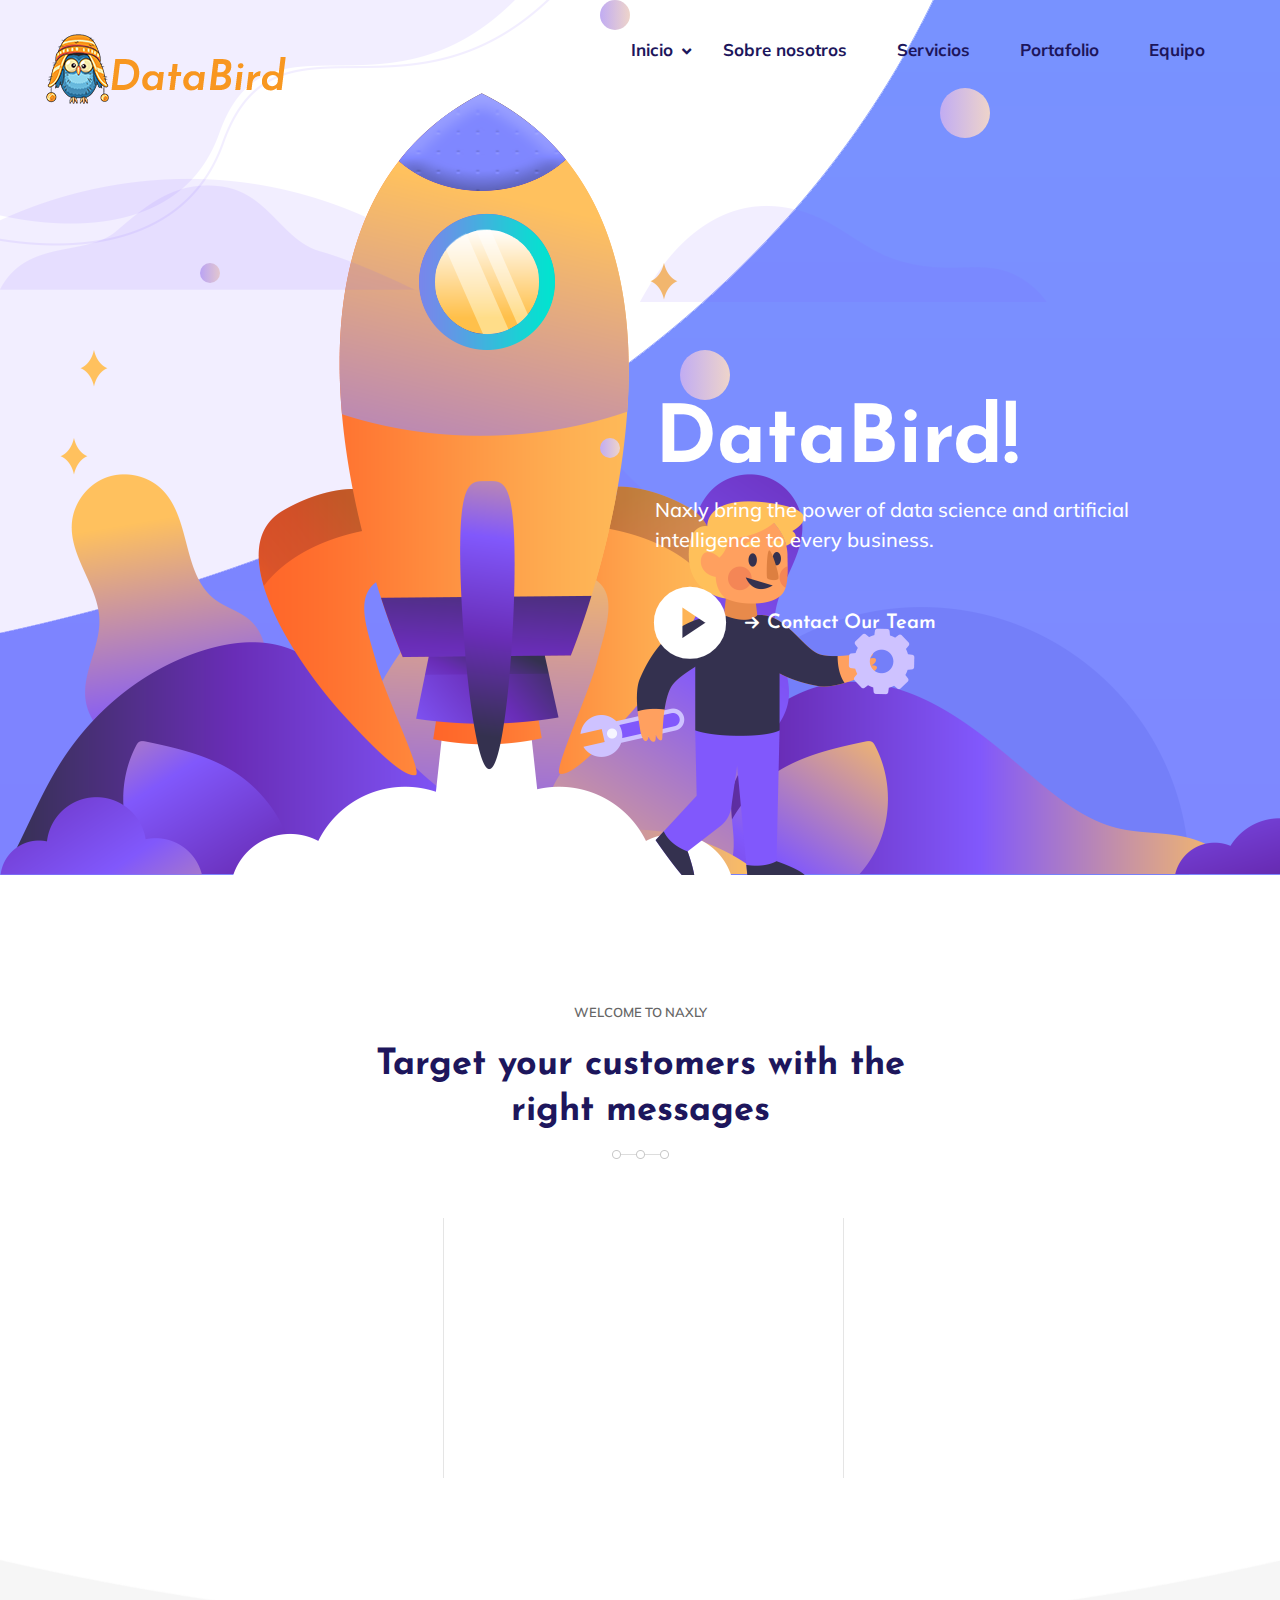
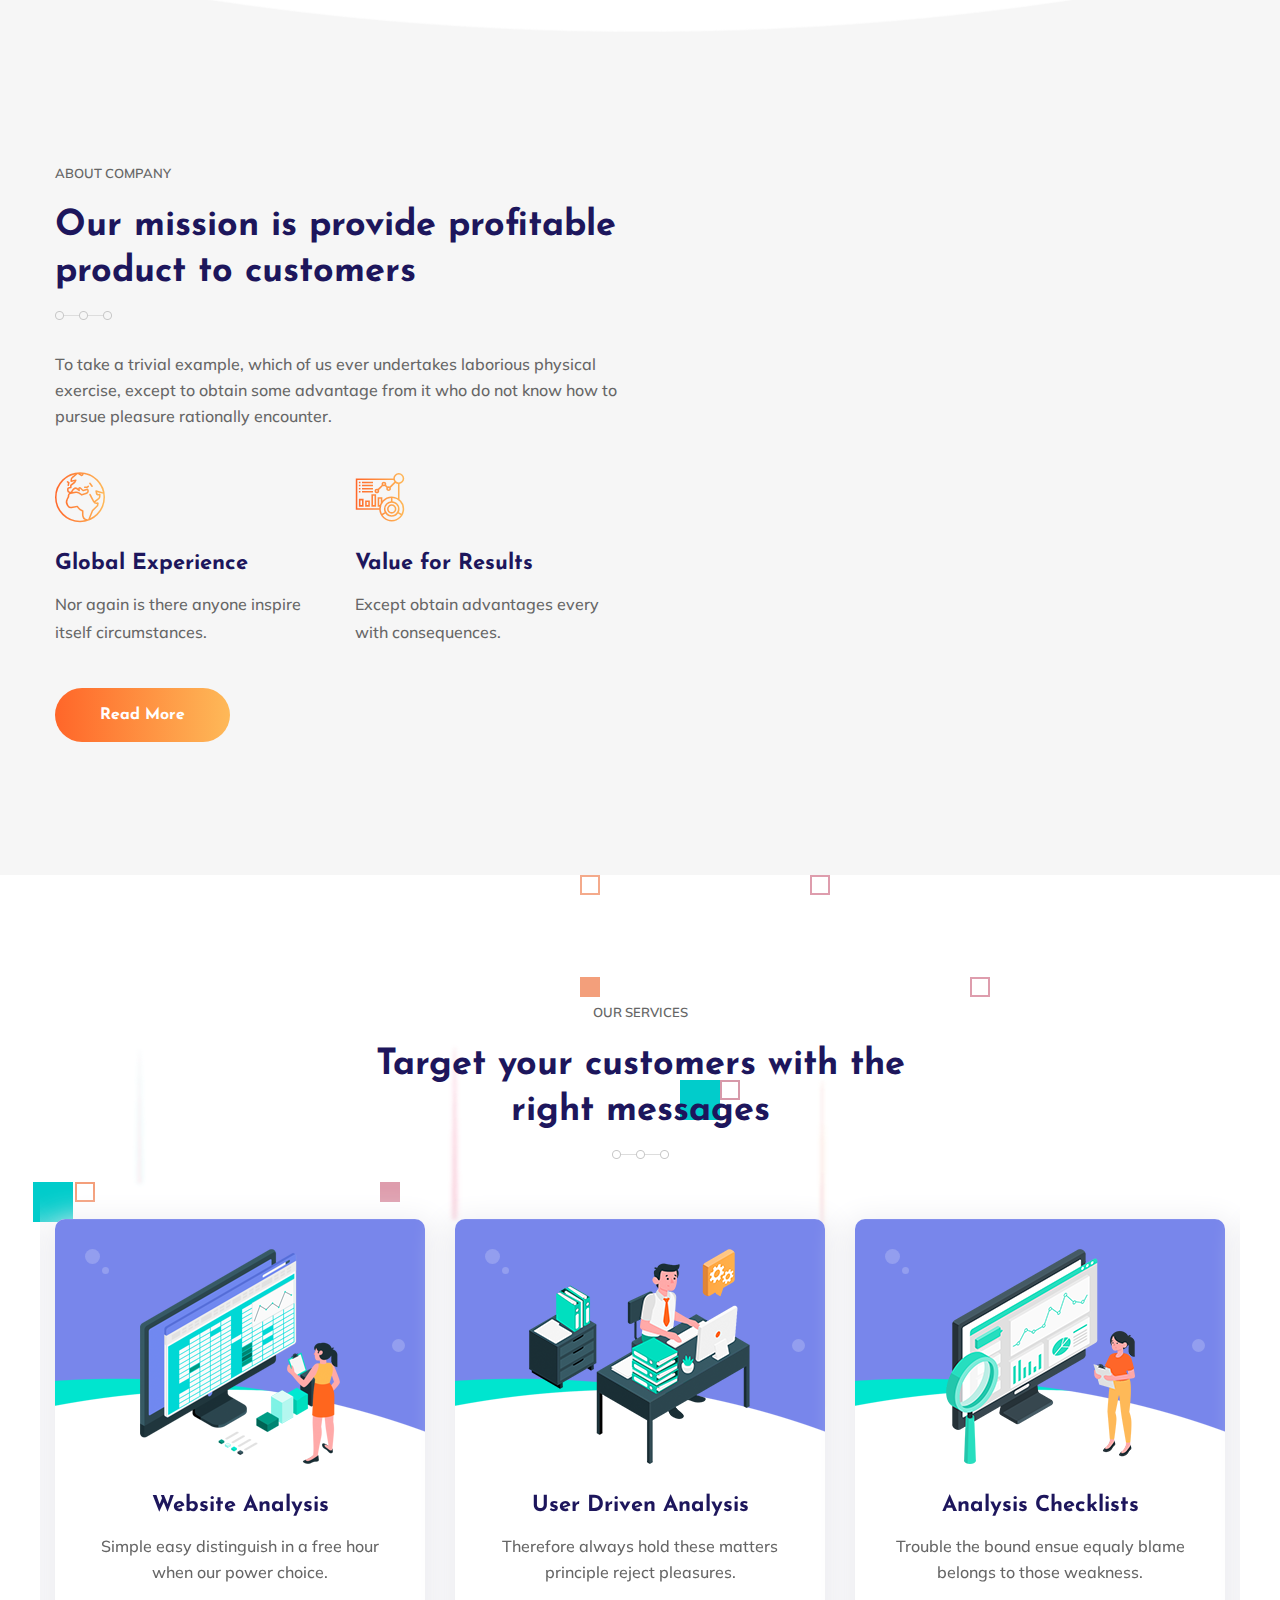
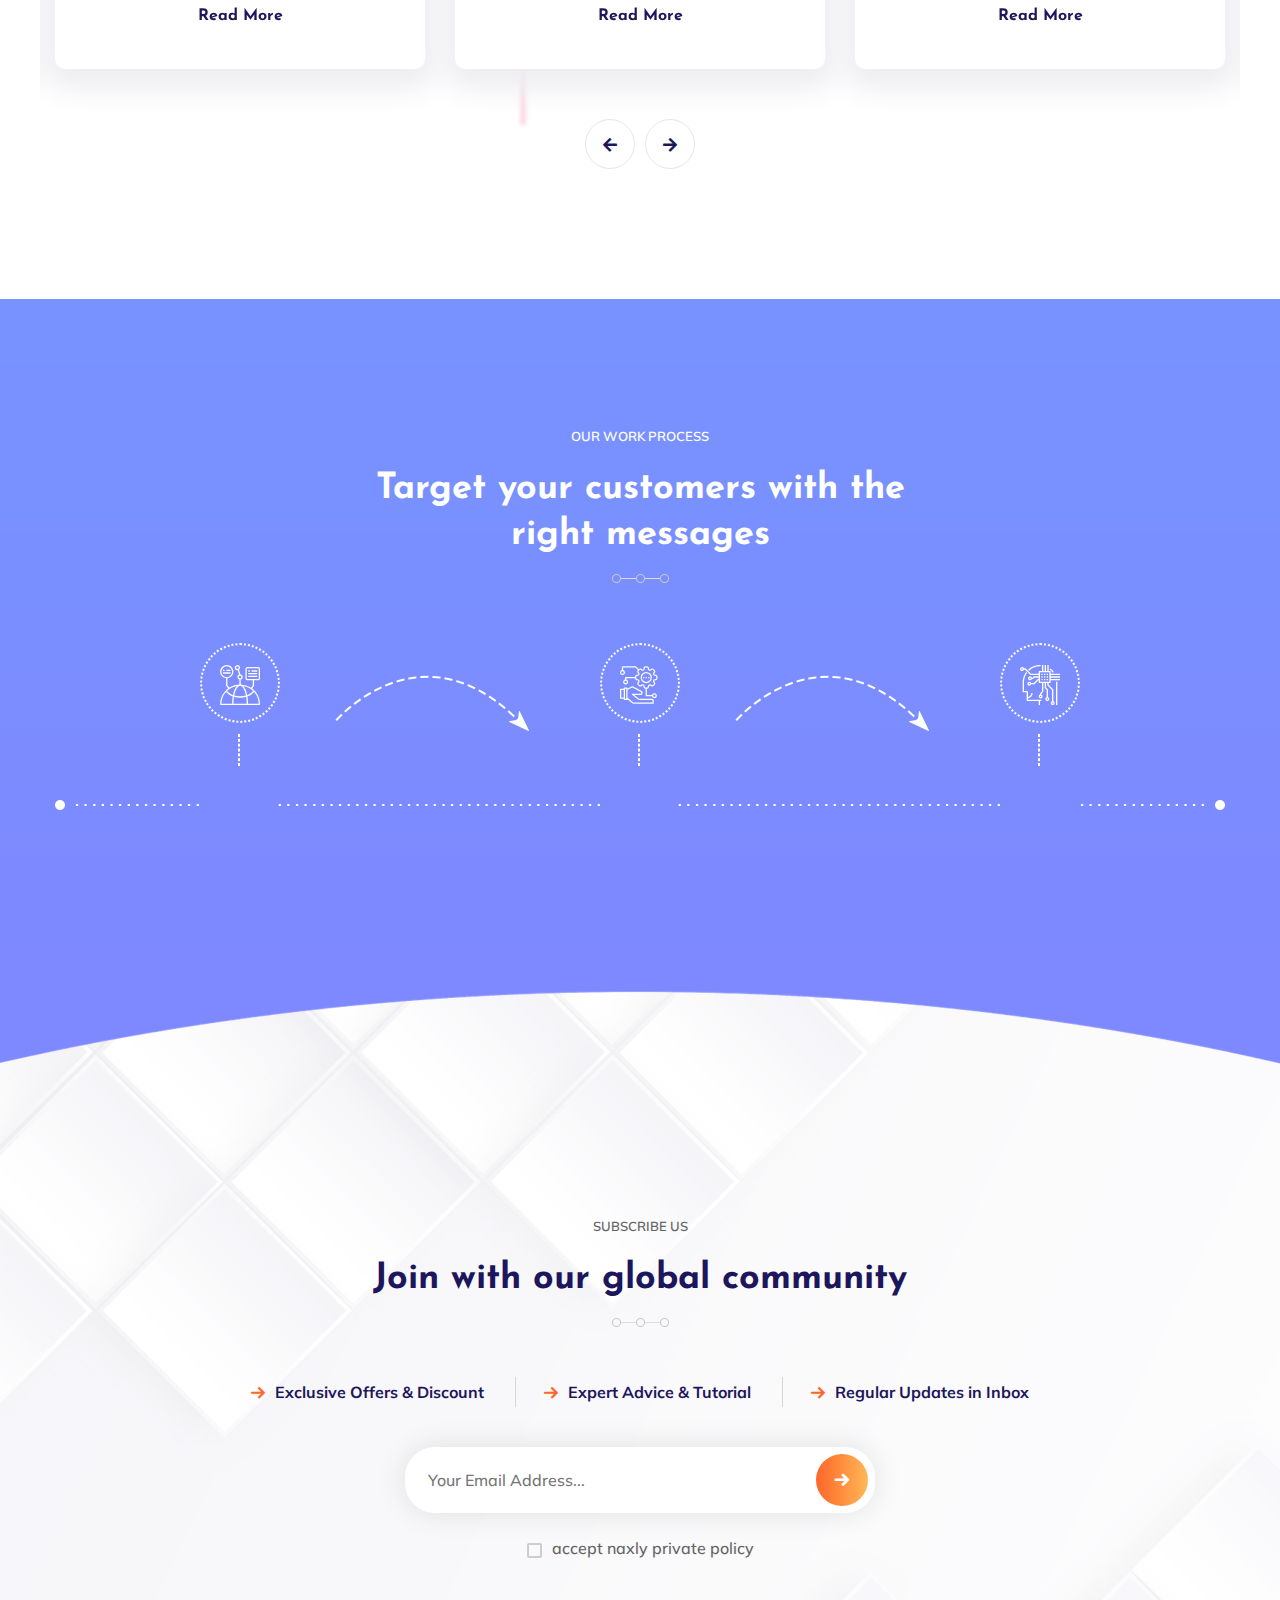
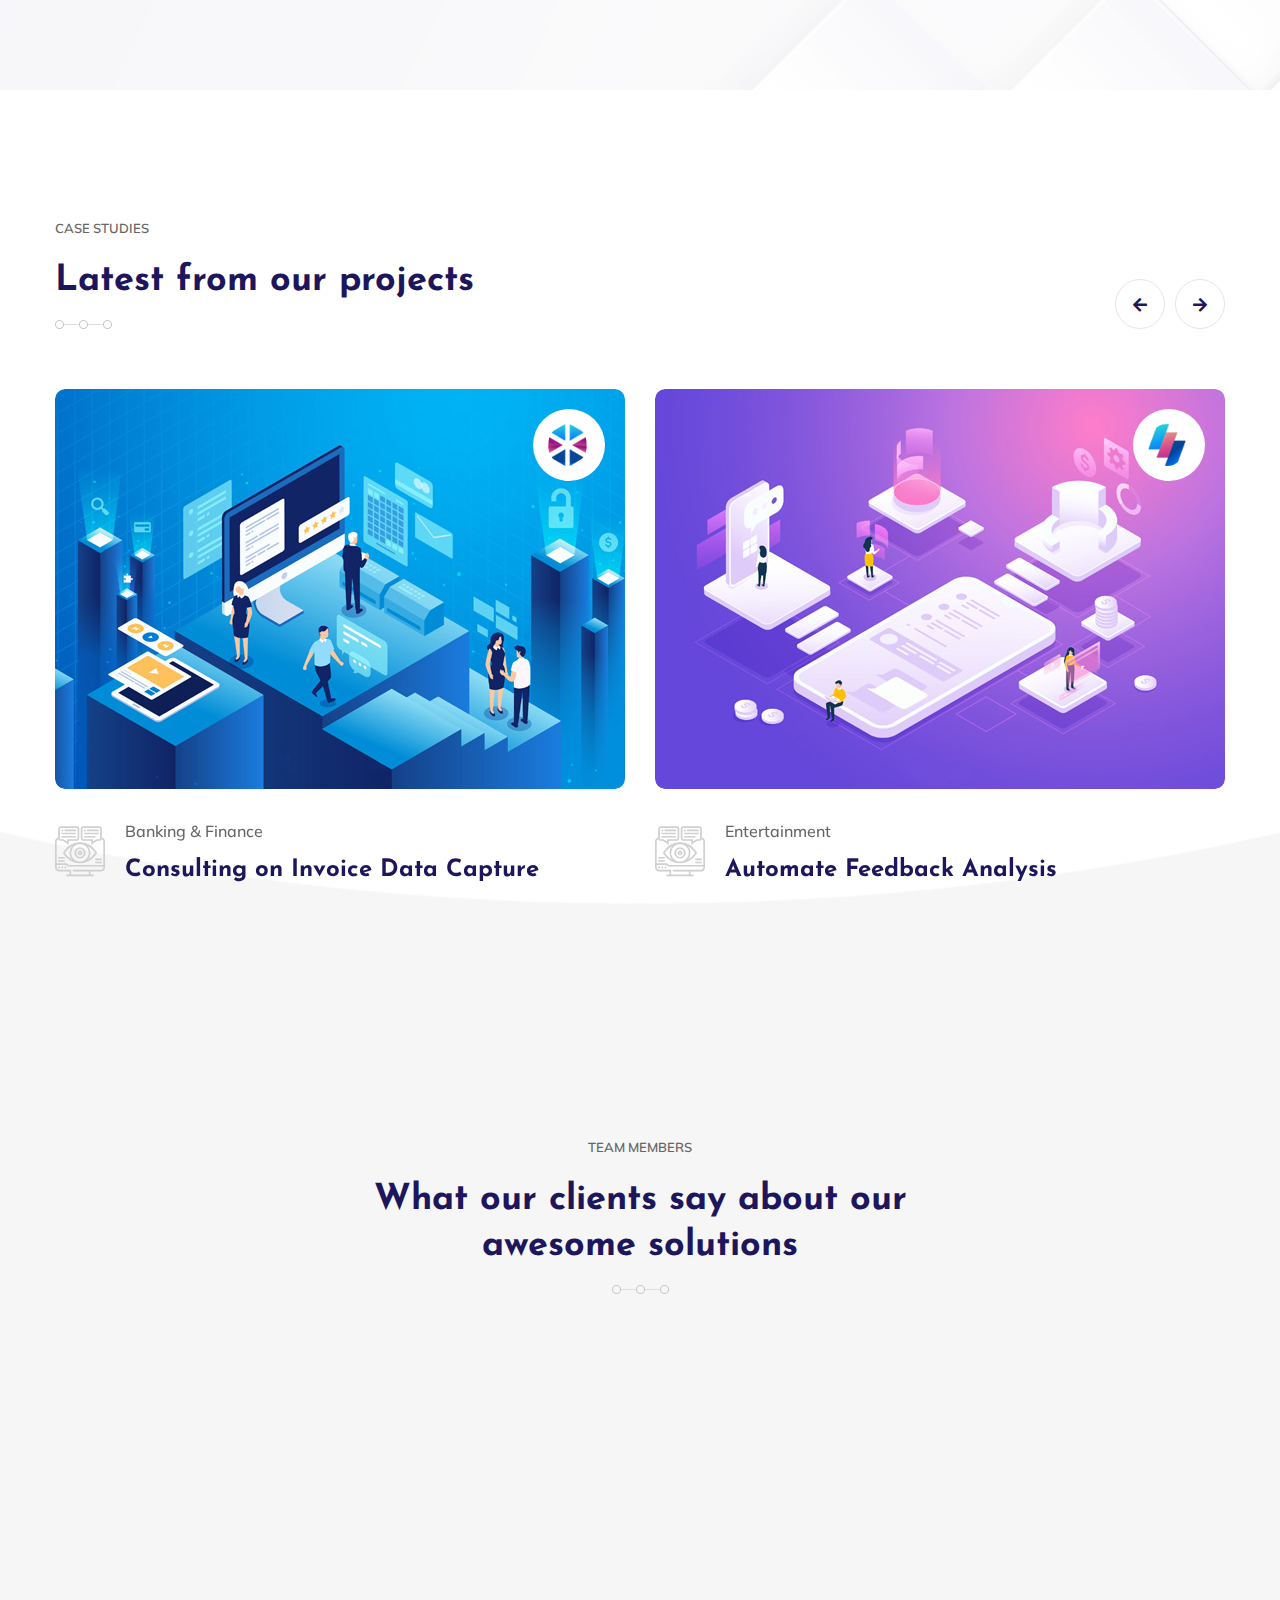
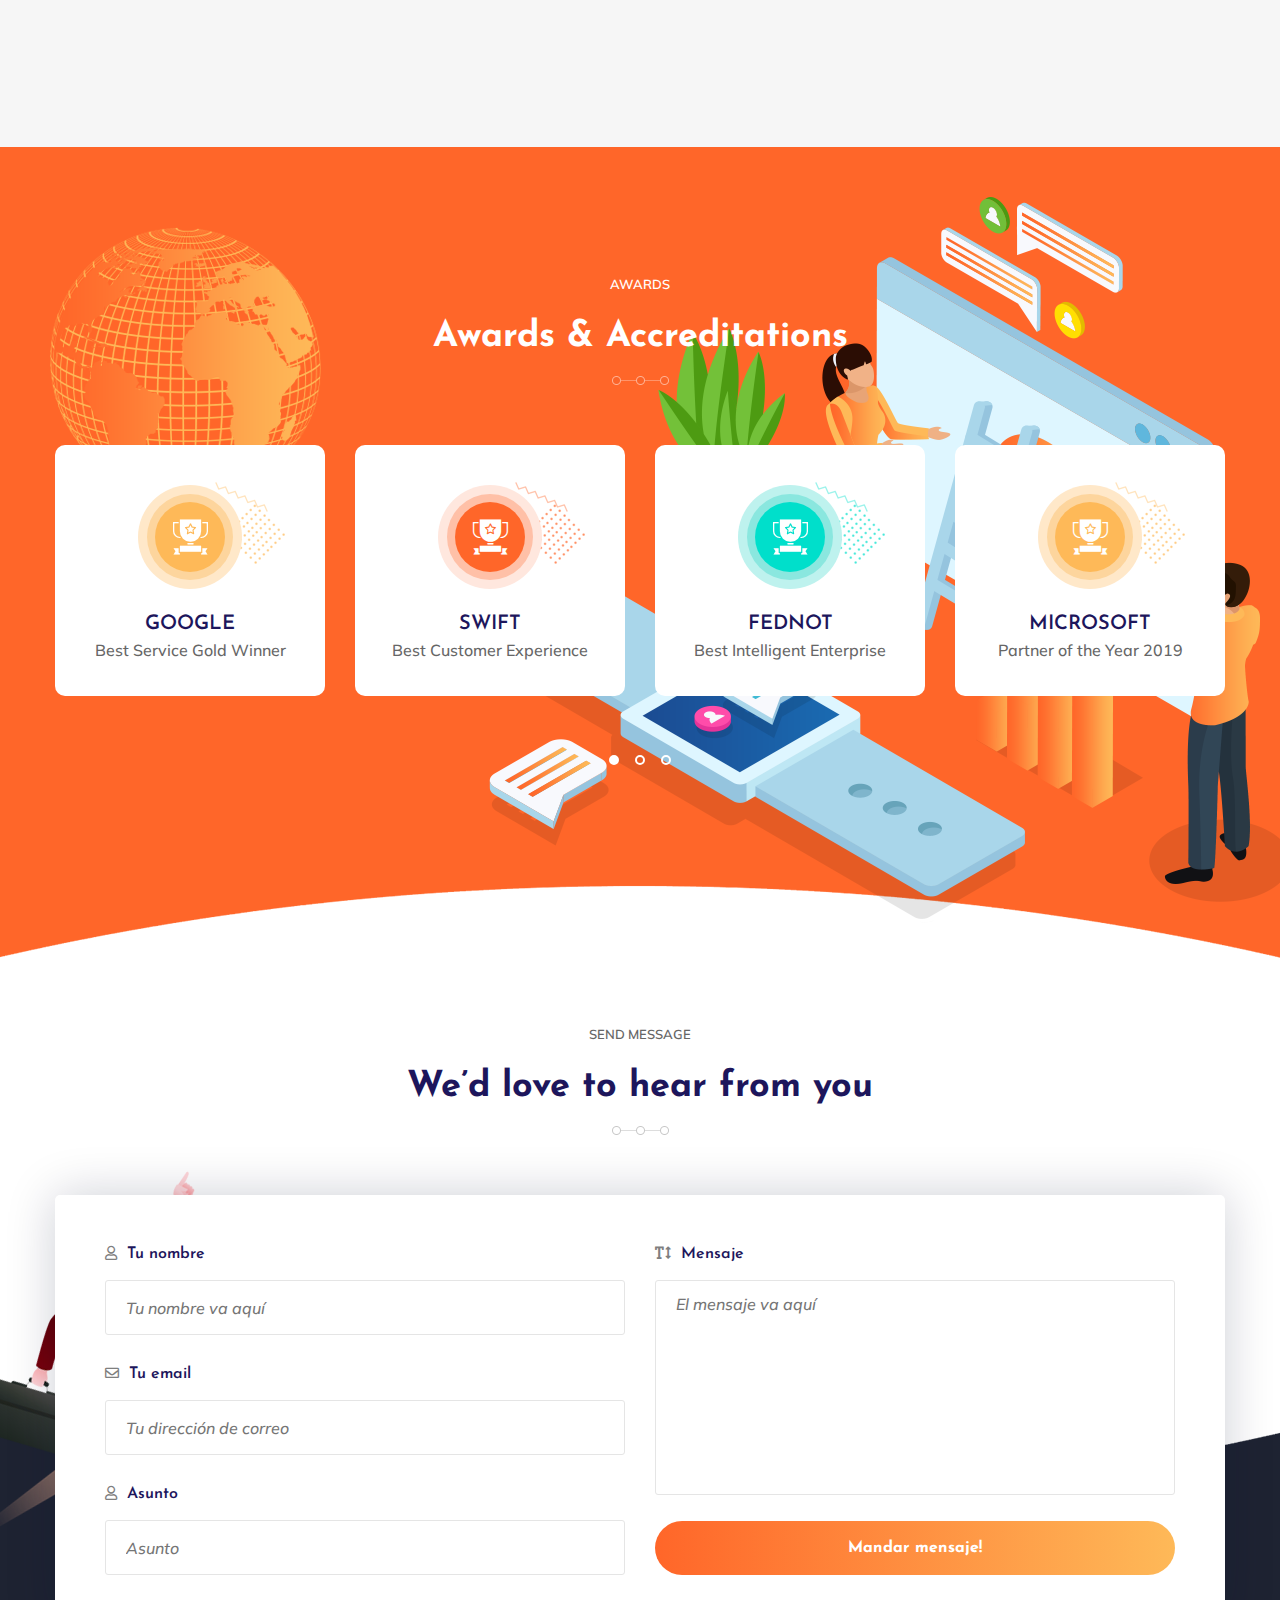
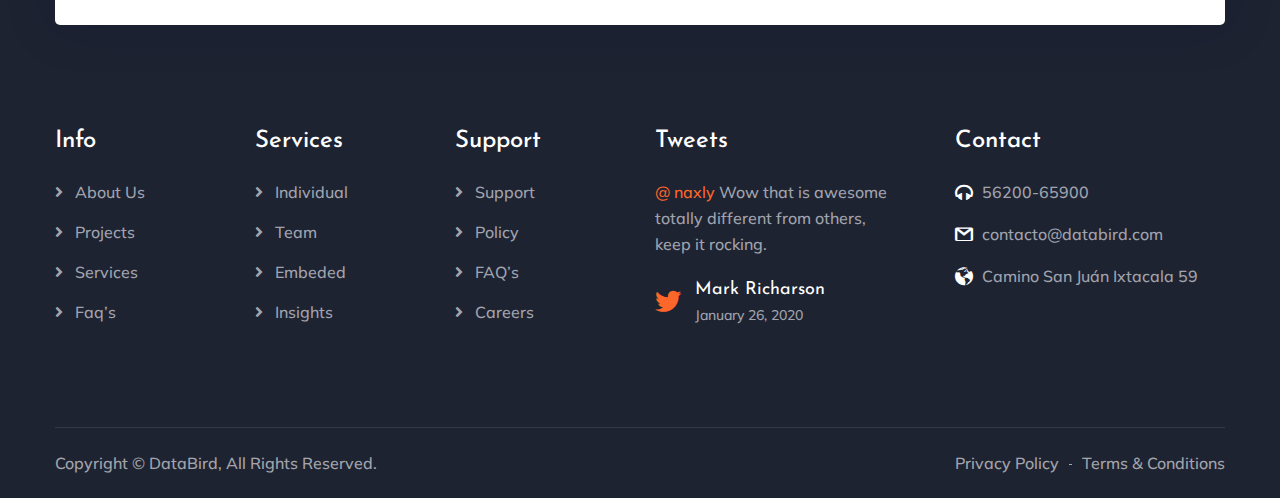
==== commit 2b3d634f: "last updt" ====
--- a/index.html
+++ b/index.html
@@ -8,7 +8,7 @@
 <title>DataBird</title>
 
 <!-- Fav Icon -->
-<link rel="icon" href="assets/images/favicon.ico" type="image/x-icon">
+<link rel="icon" href="assets/images/bird_icon.ico" type="image/x-icon">
 
 <!-- Google Fonts -->
 <link href="https://fonts.googleapis.com/css?family=Josefin+Sans:300,300i,400,400i,600,600i,700,700i&display=swap" rel="stylesheet">
@@ -33,7 +33,6 @@
 
 <!-- page wrapper -->
 <body class="boxed_wrapper">
-
     <!-- preloader -->
     <div class="preloader">
         <div id="handle-preloader" class="handle-preloader">
@@ -61,7 +60,7 @@
                     <span data-text-preloader="R" class="letters-loading">
                         R
                     </span>
-                    <span data-text-preloader="X" class="letters-loading">
+                    <span data-text-preloader="D" class="letters-loading">
                         D
                     </span>
                 </div>
@@ -98,11 +97,6 @@
                     </nav>
                     <div class="menu-right-content clearfix">
                         <div class="phone"><h4><i class="flaticon-music"></i><a href="tel:0055567890">+00 555 67 890</a></h4></div>
-                        <div class="search-box-outer">
-                            <form action="index.html" method="post" class="search-btn">
-                                <button type="button" class="search-toggler"><i class="flaticon-search"></i></button>
-                            </form>
-                        </div>
                     </div>
                 </div>
             </div>
@@ -184,7 +178,7 @@
             <div class="row clearfix align-items-center">
                 <div class="col-xl-6 col-lg-12 col-md-12 offset-xl-6 content-column">
                     <div class="content-box">
-                        <h1>New Customer Strategy</h1>
+                        <h1>DataBird!</h1>
                         <p>Naxly bring the power of data science and artificial intelligence to every business.</p>
                         <a href="https://www.youtube.com/watch?v=nfP5N9Yc72A&amp;t=28s" class="lightbox-image" data-caption=""><i class="flaticon-play-button"></i><span class="flaticon-next"></span>Contact Our Team</a>
                     </div>
@@ -727,84 +721,9 @@
                     </div>
                 </div>
             </div>
-            <div class="more-btn"><a href="index-5.html" class="theme-btn style-ten">All Members</a></div>
         </div>
     </section>
     <!-- team-style-two end -->
-
-
-    <!-- news-section -->
-    <section class="news-section style-five" id="news">
-        <div class="auto-container">
-            <div class="sec-title text-left mb-60">
-                <p>News & Updates</p>
-                <h2>Company news & updates</h2>
-                <div class="decor" style="background-image: url(assets/images/icons/decor-1.png);"></div>
-            </div>
-            <div class="news-carousel owl-carousel owl-theme owl-dots-none">
-                <div class="news-block-one">
-                    <div class="inner-box">
-                        <figure class="image-box">
-                            <img src="assets/images/news/news-1.jpg" alt="">
-                            <a href="assets/images/news/news-1.jpg" class="lightbox-image" data-fancybox="gallery"><i class="flaticon-zoom"></i></a>
-                        </figure>
-                        <div class="lower-content">
-                            <div class="file-box"><i class="far fa-folder-open"></i><p>Data Engineering</p></div>
-                            <div class="title-box">
-                                <div class="post-date"><p>05</p><span>Jan</span></div>
-                                <h4><a href="blog-details.html">Naxly Named as a Global Leader in Big Data</a></h4>
-                            </div>
-                            <div class="text">
-                                <p>Equal blame belongs too those who fail in their through weakness will shrinking.</p>
-                            </div>
-                            <div class="link"><a href="blog-details.html">Read More<i class="flaticon-next"></i></a></div>
-                        </div>
-                    </div>
-                </div>
-                <div class="news-block-one">
-                    <div class="inner-box">
-                        <figure class="image-box">
-                            <img src="assets/images/news/news-4.jpg" alt="">
-                            <a href="assets/images/news/news-4.jpg" class="lightbox-image" data-fancybox="gallery"><i class="flaticon-zoom"></i></a>
-                        </figure>
-                        <div class="lower-content">
-                            <div class="file-box"><i class="far fa-folder-open"></i><p>ML Consulting</p></div>
-                            <div class="title-box">
-                                <div class="post-date"><p>01</p><span>Jan</span></div>
-                                <h4><a href="blog-details.html">The Current State of Artificial Intelligence Infographic.</a></h4>
-                            </div>
-                            <div class="text">
-                                <p>When our power choice untrammelled and then prevents our being able pleasure.</p>
-                            </div>
-                            <div class="link"><a href="blog-details.html">Read More<i class="flaticon-next"></i></a></div>
-                        </div>
-                    </div>
-                </div>
-                <div class="news-block-one">
-                    <div class="inner-box">
-                        <figure class="image-box">
-                            <img src="assets/images/news/news-5.jpg" alt="">
-                            <a href="assets/images/news/news-5.jpg" class="lightbox-image" data-fancybox="gallery"><i class="flaticon-zoom"></i></a>
-                        </figure>
-                        <div class="lower-content">
-                            <div class="file-box"><i class="far fa-folder-open"></i><p>Data Strategy</p></div>
-                            <div class="title-box">
-                                <div class="post-date"><p>25</p><span>Dec</span></div>
-                                <h4><a href="blog-details.html">Naxly as the Winners in Global Agency Awards</a></h4>
-                            </div>
-                            <div class="text">
-                                <p>Obligations of business it will frequently occur that pleasures have to be repudiated.</p>
-                            </div>
-                            <div class="link"><a href="blog-details.html">Read More<i class="flaticon-next"></i></a></div>
-                        </div>
-                    </div>
-                </div>
-            </div>
-        </div>
-    </section>
-    <!-- news-section end -->
-
-
     <!-- award-section -->
     <section class="award-section">
         <div class="pattern-layer" style="background-image: url(assets/images/shape/shape-44.png);"></div>
@@ -921,29 +840,29 @@
             <div class="content-column">
                 <div id="content_block_09">
                     <div class="content-box">
-                        <form method="post" action="assets/inc/sendemail.php" id="contact-form" class="default-form"> 
+                        <form method="post" action="assets/php/sendemail.php" id="contact-form" class="default-form">
                             <div class="row clearfix">
                                 <div class="col-lg-6 col-md-6 col-sm-12 column">
                                     <div class="form-group">
-                                        <label><i class="far fa-user"></i>Your Name</label>
-                                        <input type="text" name="username" placeholder="Enter name here" required="">
+                                        <label><i class="far fa-user"></i>Tu nombre</label>
+                                        <input type="text" name="nombre" placeholder="Tu nombre va aquí" required="">
                                     </div>
                                     <div class="form-group">
-                                        <label><i class="far fa-envelope"></i>Email Address</label>
-                                        <input type="email" name="email" placeholder="Email Address" required="">
+                                        <label><i class="far fa-envelope"></i>Tu email</label>
+                                        <input type="email" name="correo" placeholder="Tu dirección de correo" required="">
                                     </div>
                                     <div class="form-group">
-                                        <label><i class="far fa-user"></i>Subject</label>
-                                        <input type="text" name="subject" placeholder="Subject" required="">
+                                        <label><i class="far fa-user"></i>Asunto</label>
+                                        <input type="text" name="asunto" placeholder="Asunto" required="">
                                     </div>
                                 </div>
                                 <div class="col-lg-6 col-md-6 col-sm-12 column">
                                     <div class="form-group">
-                                        <label><i class="fas fa-text-height"></i>Message</label>
-                                        <textarea name="message" placeholder="Message goes here"></textarea>
+                                        <label><i class="fas fa-text-height"></i>Mensaje</label>
+                                        <textarea name="mensaje" placeholder="El mensaje va aquí"></textarea>
                                     </div>
                                     <div class="form-group">
-                                        <button class="theme-btn style-ten" type="submit" name="submit-form">Send Your Message</button>
+                                        <button class="theme-btn style-ten" type="submit" name="submit-form">Mandar mensaje!</button>
                                     </div>
                                 </div>
                             </div>
@@ -1038,9 +957,9 @@
                                         </div>
                                         <div class="widget-content">
                                             <ul class="info-list clearfix">
-                                                <li><i class="flaticon-music"></i><a href="tel:0055567890">+00 555 67 890</a></li>
-                                                <li><i class="flaticon-gmail"></i><a href="mailto:info@example.com">info@example.com</a></li>
-                                                <li><i class="flaticon-world"></i>124, Queens walk 2nd cross newyork 5241</li>
+                                                <li><i class="flaticon-music"></i><a href="tel:5620065900">56200-65900</a></li>
+                                                <li><i class="flaticon-gmail"></i><a href="mailto:info@example.com">contacto@databird.com</a></li>
+                                                <li><i class="flaticon-world"></i>Camino San Juán Ixtacala 59</li>
                                             </ul>
                                         </div>
                                     </div>
@@ -1052,7 +971,7 @@
             </div>
             <div class="footer-bottom clearfix">
                 <div class="copyright pull-left">
-                    <p>Copyright &copy; <a href="index.html">Naxly</a>, All Rights Reserved.</p>
+                    <p>Copyright &copy; <a href="index.html">DataBird</a>, All Rights Reserved.</p>
                 </div>
                 <ul class="footer-nav pull-right">
                     <li><a href="index.html">Privacy Policy</a></li>
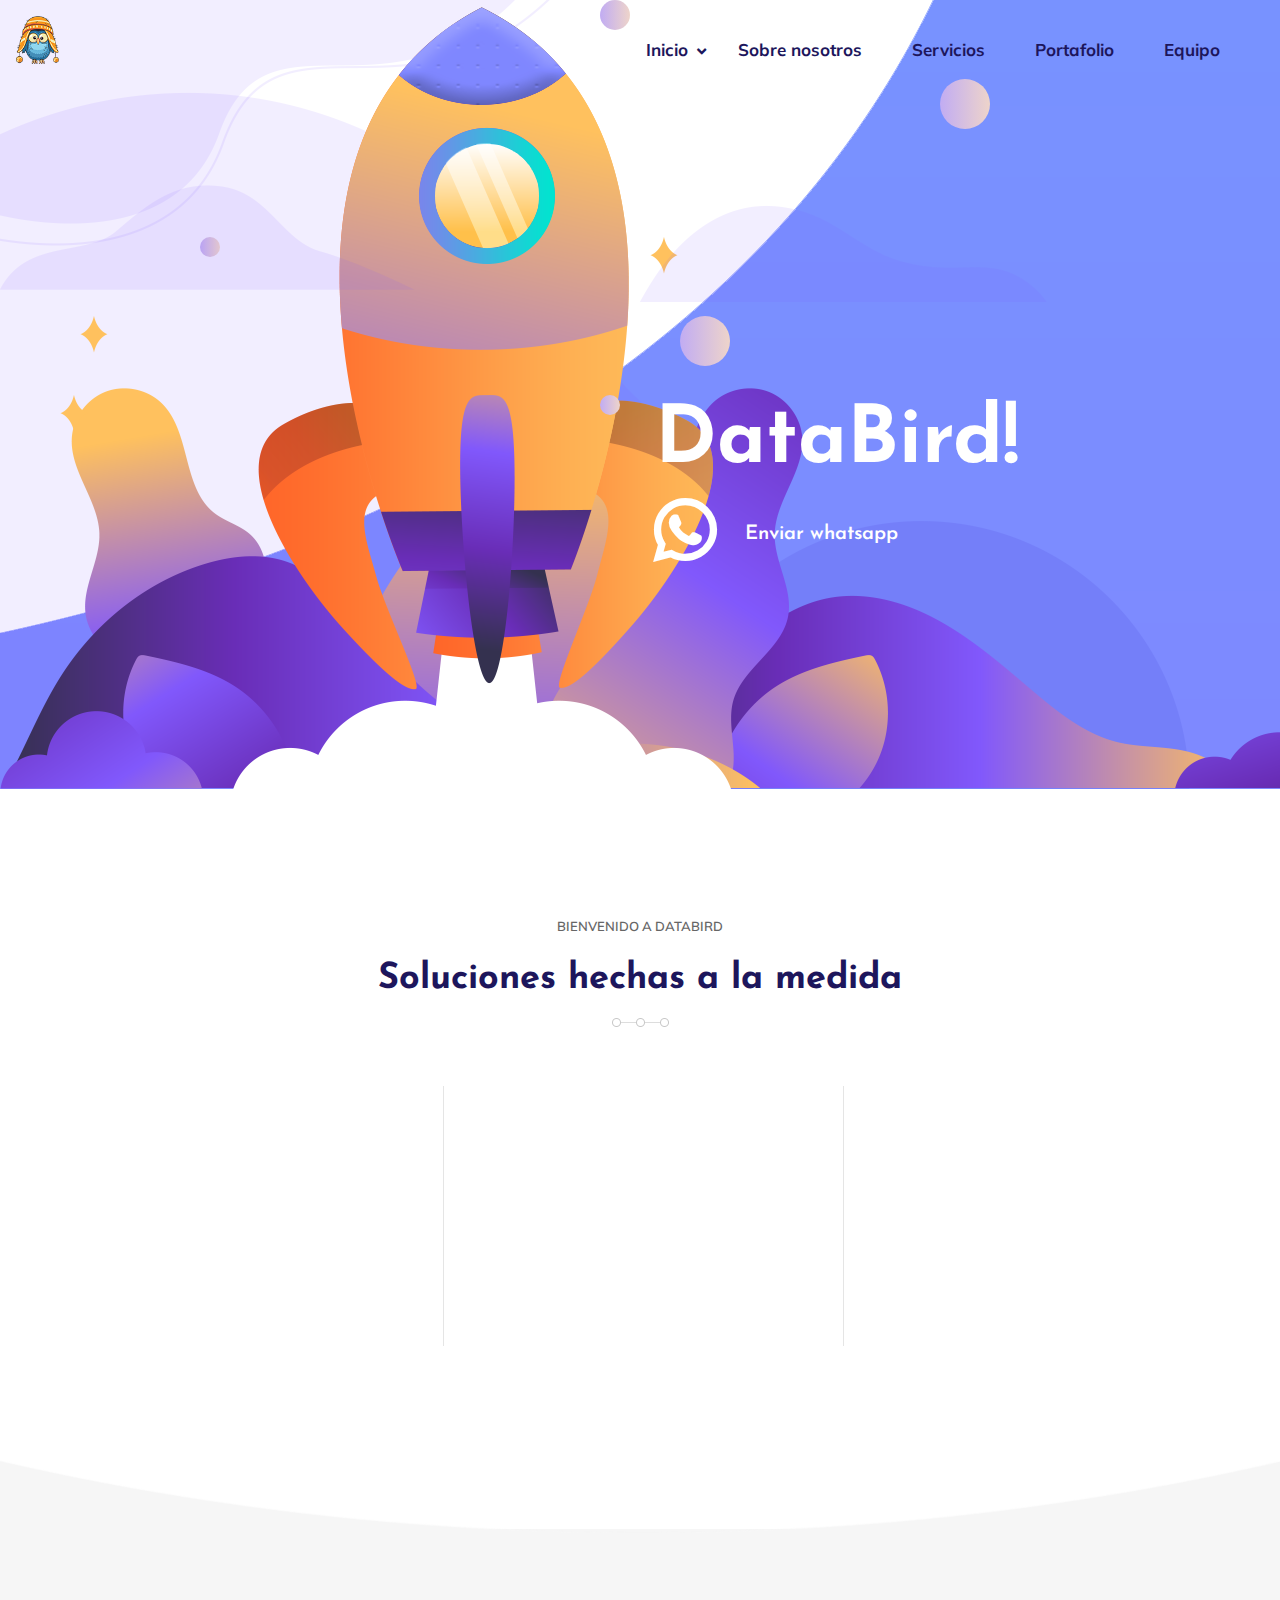
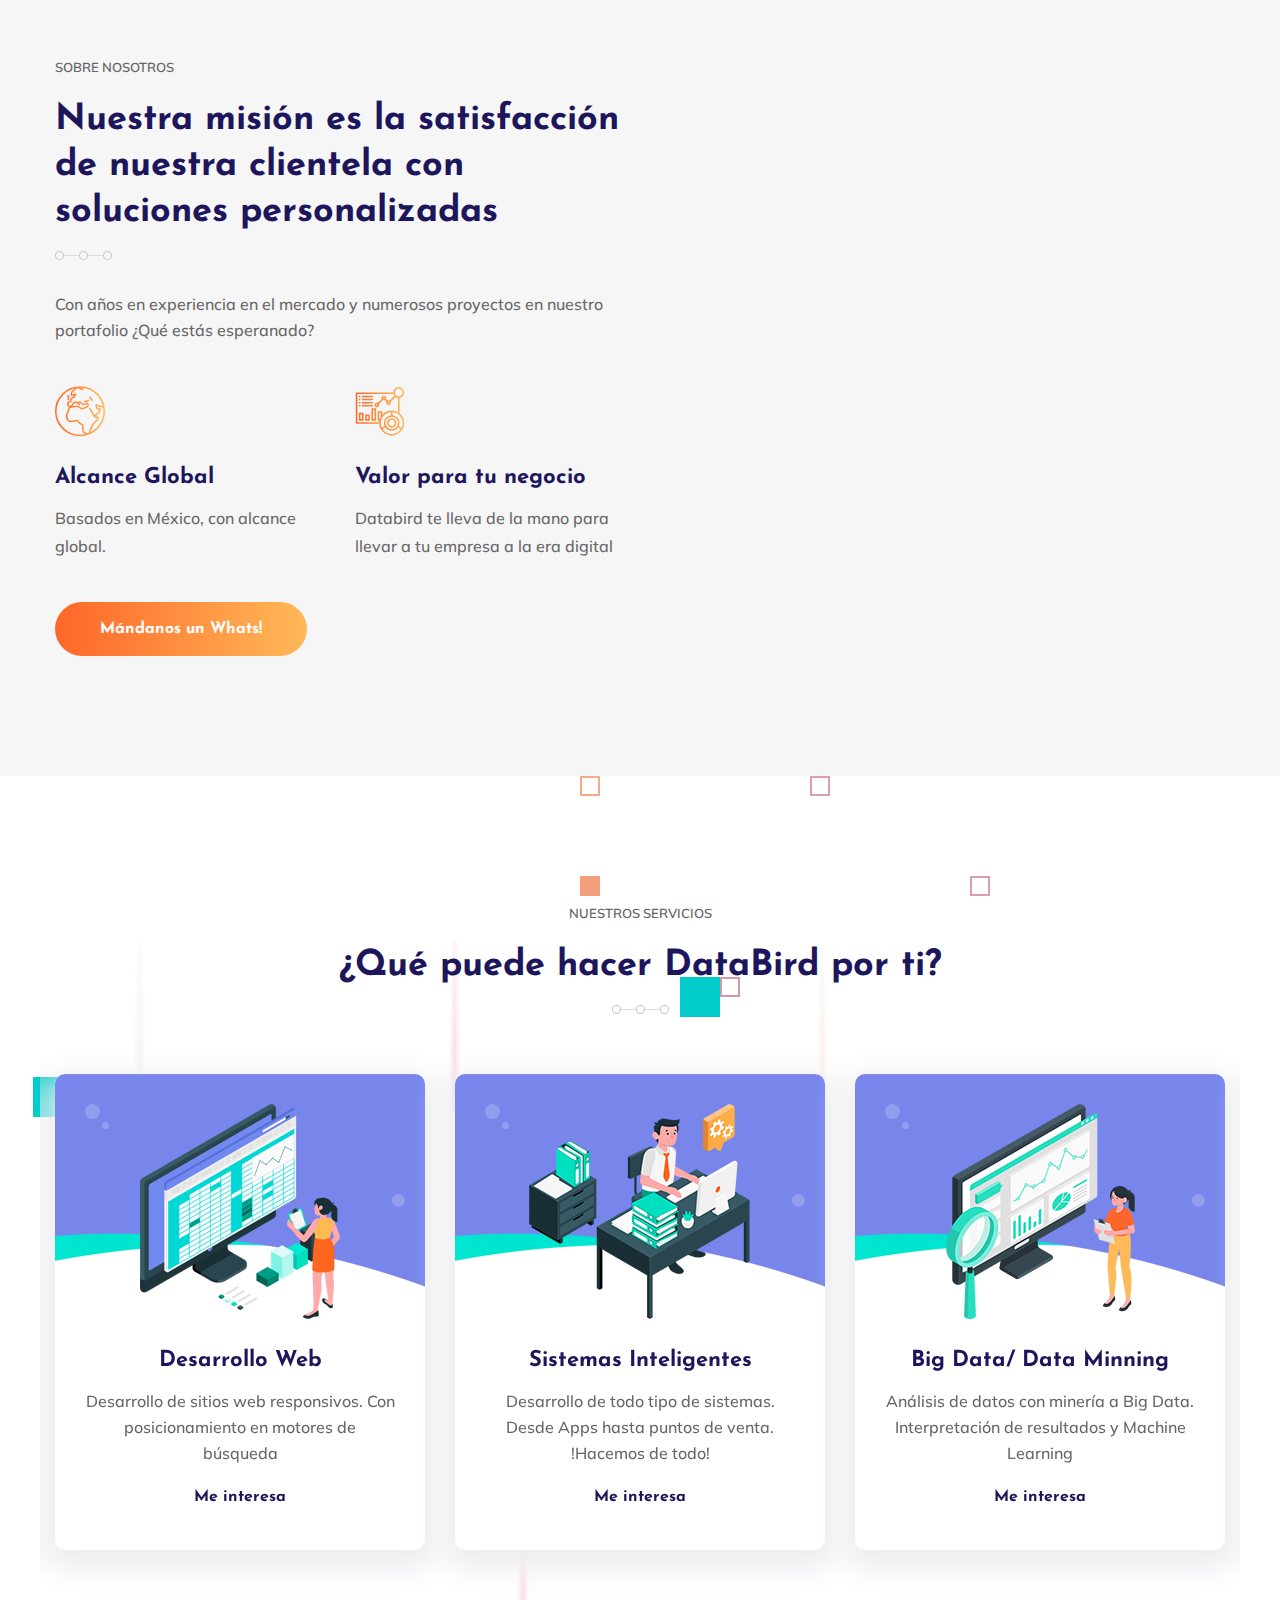
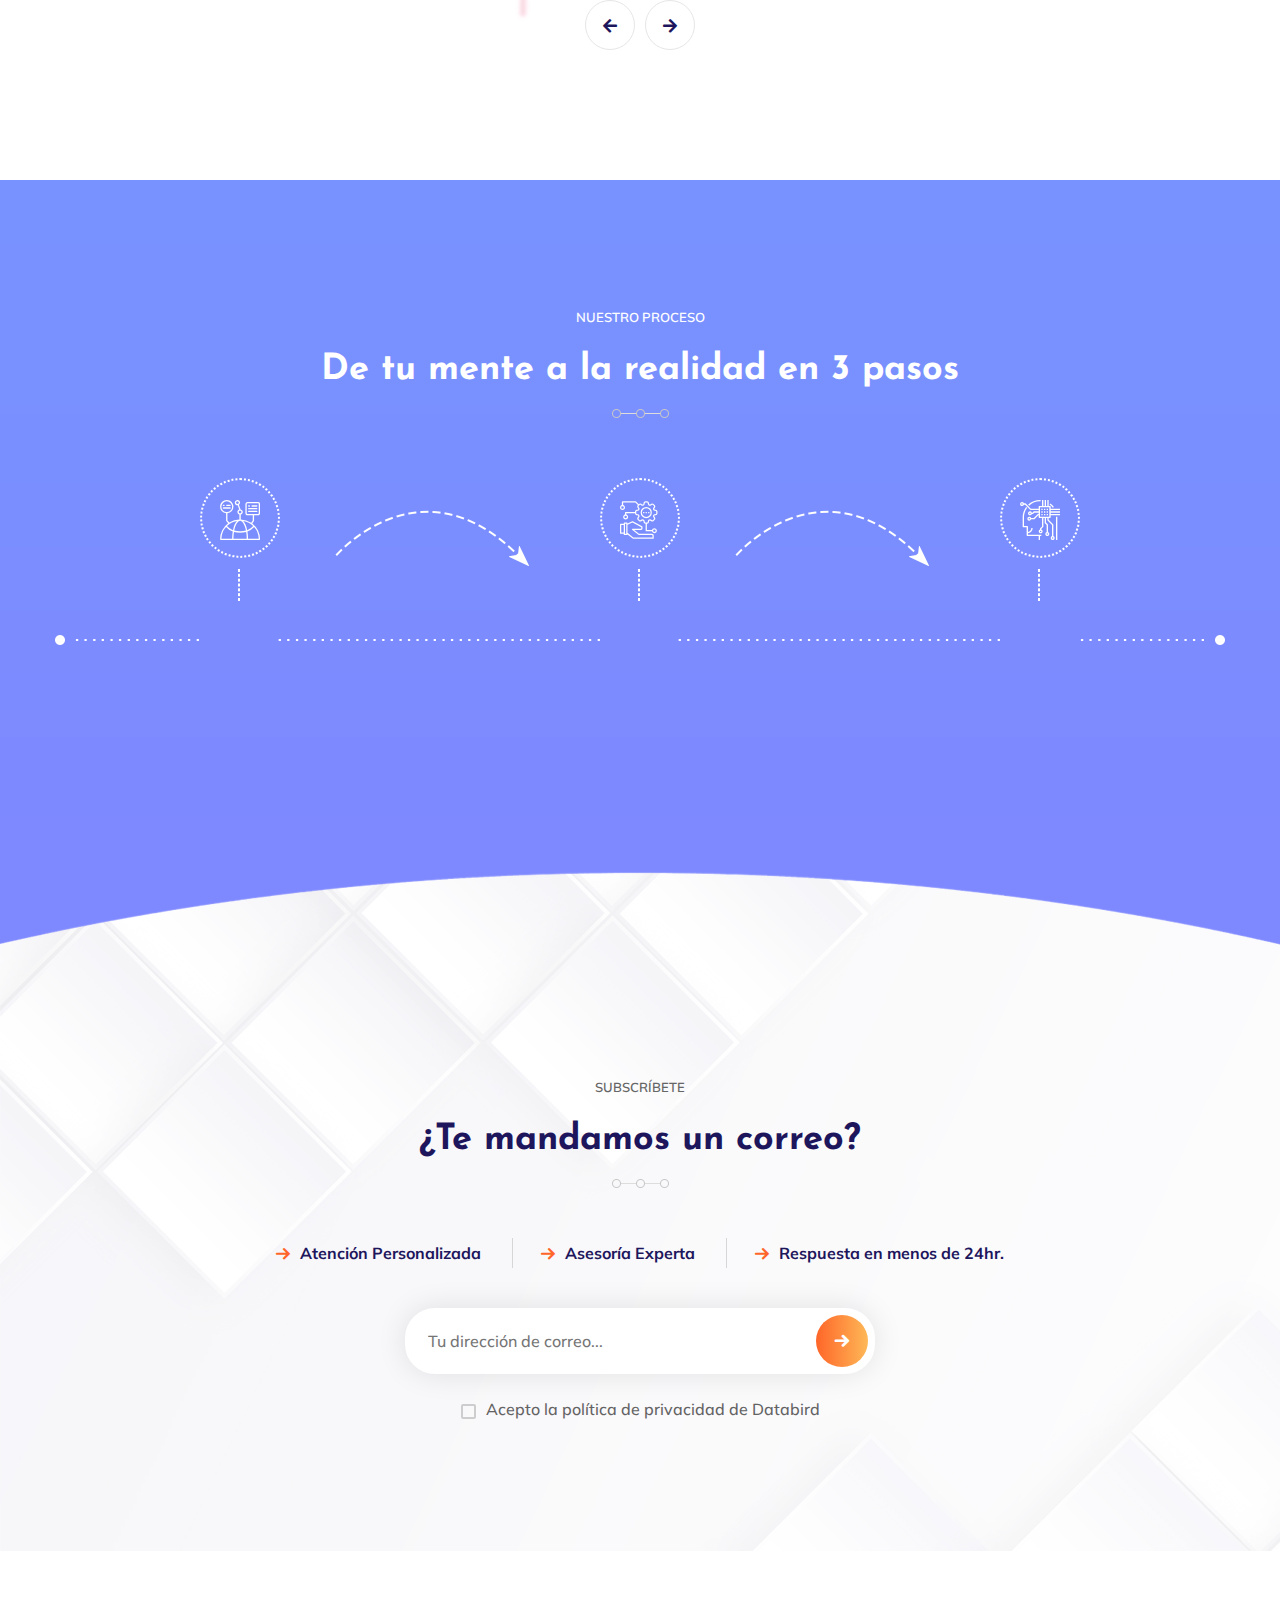
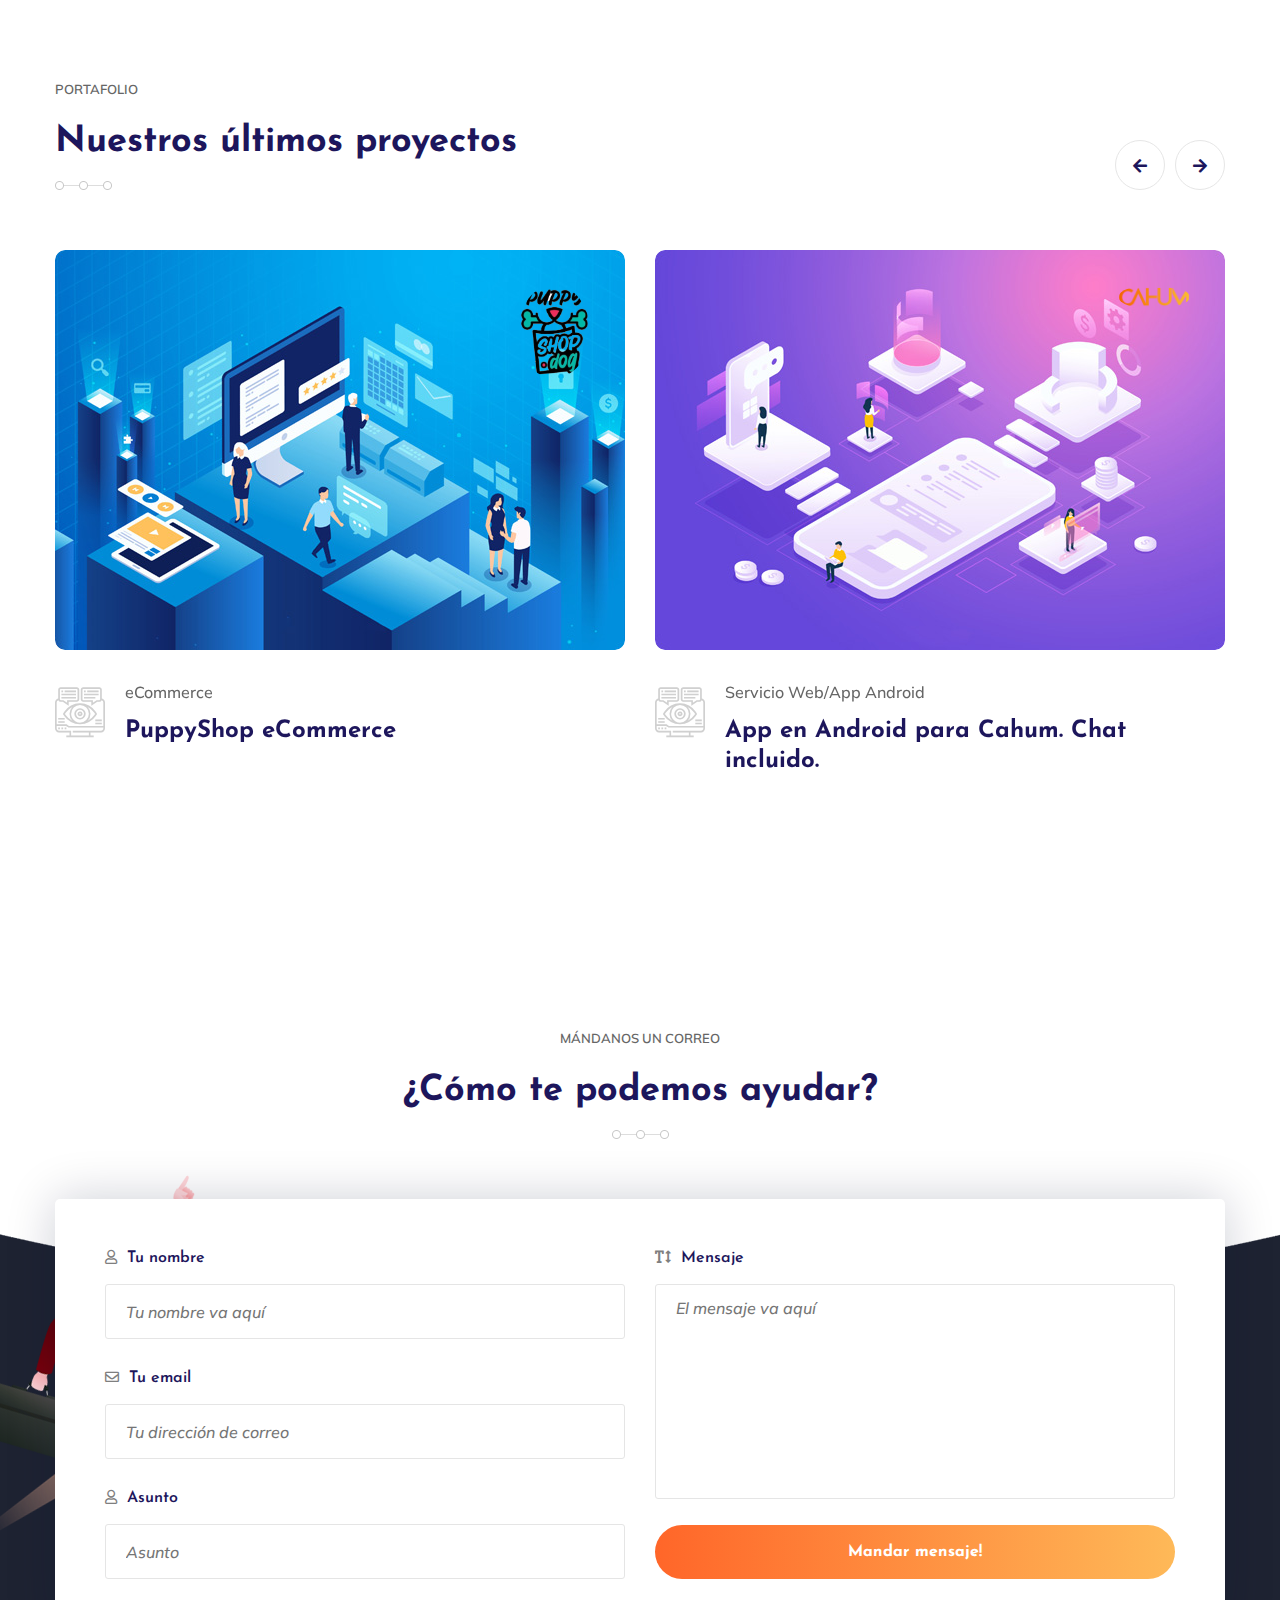
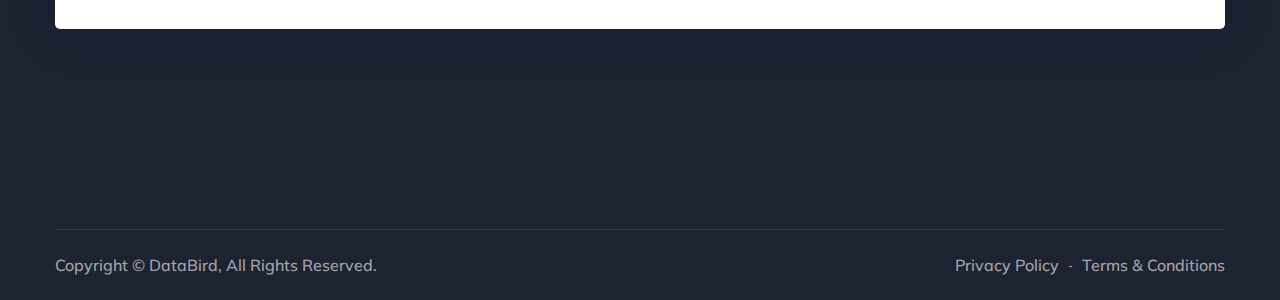
==== commit f770c471: "databird fix" ====
--- a/index.html
+++ b/index.html
@@ -75,7 +75,7 @@
         <div class="header-upper">
             <div class="outer-box clearfix">
                 <div class="logo-box pull-left">
-                    <figure class="logo"><a href="index.html"><img src="assets/images/logo-small.png" alt=""></a></figure>
+                    <figure class="logo"><a href="index.html"><img src="assets/images/logo-small.png" alt="" style="max-height: 3rem;"></a></figure>
                 </div>
                 <div class="menu-area pull-right clearfix">
                     <!--Mobile Navigation Toggler-->
@@ -96,7 +96,7 @@
                         </div>
                     </nav>
                     <div class="menu-right-content clearfix">
-                        <div class="phone"><h4><i class="flaticon-music"></i><a href="tel:0055567890">+00 555 67 890</a></h4></div>
+                        <div class="phone"><h4><i class="flaticon-music"></i><a href="tel:5620065900">56200-65900</a></h4></div>
                     </div>
                 </div>
             </div>
@@ -105,13 +105,13 @@
         <!--sticky Header-->
         <div class="sticky-header">
             <div class="outer-box clearfix">
-                <figure class="logo-box pull-left"><a href="index.html"><img src="assets/images/small-logo-5.png" alt=""></a></figure>
+                <figure class="logo-box pull-left"><a href="index.html"><img src="assets/images/logo-small.png" style="max-height: 3rem;" alt=""></a></figure>
                 <div class="menu-area pull-right">
                     <nav class="main-menu clearfix">
                         <!--Keep This Empty / Menu will come through Javascript-->
                     </nav>
                     <div class="menu-right-content clearfix">
-                        <div class="phone"><h4><i class="flaticon-music"></i><a href="tel:0055567890">+00 555 67 890</a></h4></div>
+                        <div class="phone"><h4><i class="flaticon-music"></i><a href="tel:5620065900">56200-65900</a></h4></div>
                     </div>
                 </div>
             </div>
@@ -125,14 +125,14 @@
         <div class="close-btn"><i class="fas fa-times"></i></div>
         
         <nav class="menu-box">
-            <div class="nav-logo"><a href="index.html"><img src="assets/images/logo.png" alt="" title=""></a></div>
+            <div class="nav-logo"><a href="index.html"><img src="assets/images/logo-small.png" alt="" title=""></a></div>
             <div class="menu-outer"><!--Here Menu Will Come Automatically Via Javascript / Same Menu as in Header--></div>
             <div class="contact-info">
                 <h4>Contact Info</h4>
                 <ul>
-                    <li>Chicago 12, Melborne City, USA</li>
-                    <li><a href="tel:+8801682648101">+88 01682648101</a></li>
-                    <li><a href="mailto:info@example.com">info@example.com</a></li>
+                    <li>Camino San Juán de Ixtacala 59</li>
+                    <li><a href="https://wa.me/5215620065900?text=Hola%20estoy%20interesado%20en%20DataBird">Mándanos Whatsapp!</a></li>
+                    <li><a href="mailto:contacto@databird.tech">contacto@databird.tech</a></li>
                 </ul>
             </div>
             <div class="social-links">
@@ -172,15 +172,13 @@
         </div>
         <div class="image-layer">
             <figure class="image-1 float-bob-y"><img src="assets/images/banner/banner-5-1.png" alt=""></figure>
-            <figure class="image-2 wow slideInLeft" data-wow-delay="00ms" data-wow-duration="1500ms"><img src="assets/images/banner/banner-5-2.png" alt=""></figure>
         </div>
         <div class="auto-container">
             <div class="row clearfix align-items-center">
                 <div class="col-xl-6 col-lg-12 col-md-12 offset-xl-6 content-column">
-                    <div class="content-box">
+                    <div class="content-box mb-5">
                         <h1>DataBird!</h1>
-                        <p>Naxly bring the power of data science and artificial intelligence to every business.</p>
-                        <a href="https://www.youtube.com/watch?v=nfP5N9Yc72A&amp;t=28s" class="lightbox-image" data-caption=""><i class="flaticon-play-button"></i><span class="flaticon-next"></span>Contact Our Team</a>
+                        <a style="padding-top: 1.5rem;"href="https://api.whatsapp.com/send?phone=525620065900&text=%C2%A1Hola!%20Estoy%20interesado%20en%20DataBird%20%F0%9F%90%A6" class="lightbox-image"><i class="fab fa-whatsapp"></i> Enviar whatsapp</a>
                     </div>
                 </div>
             </div>
@@ -193,8 +191,8 @@
     <section class="welcome-section">
         <div class="auto-container">
             <div class="sec-title text-center">
-                <p>Welcome to Naxly</p>
-                <h2>Target your customers with the<br />right messages</h2>
+                <p>Bienvenido a DataBird</p>
+                <h2>Soluciones hechas a la medida</h2>
                 <div class="decor" style="background-image: url(assets/images/icons/decor-1.png);"></div>
             </div>
             <div class="row clearfix">
@@ -207,9 +205,9 @@
                                 <div class="overlay-pattern" style="background-image: url(assets/images/icons/icon-bg-7.png);"></div>
                             </div>
                             <div class="lower-content">
-                                <h3><a href="index-5.html">User Prespective</a></h3>
+                                <h3><a href="index-5.html">Usuarios</a></h3>
                                 <div class="text">
-                                    <p>To take a trivial example, which idea of our ever undertakes.</p>
+                                    <p>Interfaces amigables para una excelente experiencia. Siempre contemplando al usuario final.</p>
                                 </div>
                             </div>
                         </div>
@@ -224,9 +222,9 @@
                                 <div class="overlay-pattern" style="background-image: url(assets/images/icons/icon-bg-7.png);"></div>
                             </div>
                             <div class="lower-content">
-                                <h3><a href="index-5.html">Business Prespective</a></h3>
+                                <h3><a href="index-5.html">Negocios</a></h3>
                                 <div class="text">
-                                    <p>To take a trivial example, which idea of our ever undertakes.</p>
+                                    <p>Soluciones orientadas a la optimización y automotización de los procesos de tu negocio. </p>
                                 </div>
                             </div>
                         </div>
@@ -241,9 +239,9 @@
                                 <div class="overlay-pattern" style="background-image: url(assets/images/icons/icon-bg-7.png);"></div>
                             </div>
                             <div class="lower-content">
-                                <h3><a href="index-5.html">Expert Prespective</a></h3>
+                                <h3><a href="index-5.html">Experticia</a></h3>
                                 <div class="text">
-                                    <p>To take a trivial example, which idea of our ever undertakes.</p>
+                                    <p>Soluciones expertas. Implementadas por expertos.</p>
                                 </div>
                             </div>
                         </div>
@@ -269,32 +267,32 @@
                     <div id="content_block_10">
                         <div class="content-box">
                             <div class="sec-title text-left">
-                                <p>About Company</p>
-                                <h2>Our mission is provide profitable product to customers</h2>
+                                <p>Sobre Nosotros</p>
+                                <h2>Nuestra misión es la satisfacción de nuestra clientela con soluciones personalizadas</h2>
                                 <div class="decor" style="background-image: url(assets/images/icons/decor-1.png);"></div>
                             </div>
                             <div class="text">
-                                <p>To take a trivial example, which of us ever undertakes laborious physical exercise, except to obtain some advantage from it who do not know how to pursue pleasure rationally encounter.</p>
+                                <p>Con años en experiencia en el mercado y numerosos proyectos en nuestro portafolio ¿Qué estás esperanado?</p>
                             </div>
                             <div class="two-column">
                                 <div class="row clearfix">
                                     <div class="col-lg-6 col-md-6 col-sm-12 single-column">
                                         <div class="single-item">
                                             <div class="icon-box"><i class="flaticon-global"></i></div>
-                                            <h3><a href="index-5.html">Global Experience</a></h3>
-                                            <p>Nor again is there anyone inspire itself circumstances.</p>
+                                            <h3><a href="index-5.html">Alcance Global</a></h3>
+                                            <p>Basados en México, con alcance global.</p>
                                         </div>
                                     </div>
                                     <div class="col-lg-6 col-md-6 col-sm-12 single-column">
                                         <div class="single-item">
                                             <div class="icon-box"><i class="flaticon-analysis"></i></div>
-                                            <h3><a href="index-5.html">Value for Results</a></h3>
-                                            <p>Except obtain advantages every with consequences.</p>
+                                            <h3><a href="index-5.html">Valor para tu negocio</a></h3>
+                                            <p>Databird te lleva de la mano para llevar a tu empresa a la era digital</p>
                                         </div>
                                     </div>
                                 </div>
                             </div>
-                            <div class="btn-box"><a href="about.html" class="theme-btn style-ten">Read More</a></div>
+                            <div class="btn-box"><a href="https://wa.me/5215620065900?text=Hola%20estoy%20interesado%20en%20DataBird" class="theme-btn style-ten">Mándanos un Whats!</a></div>
                         </div>
                     </div>
                 </div>
@@ -334,8 +332,8 @@
         </div>
         <div class="auto-container">
             <div class="sec-title text-center mb-30">
-                <p>Our Services</p>
-                <h2>Target your customers with the<br />right messages</h2>
+                <p>Nuestros Servicios</p>
+                <h2>¿Qué puede hacer DataBird por ti?</h2>
                 <div class="decor" style="background-image: url(assets/images/icons/decor-1.png);"></div>
             </div>
             <div class="inner-content">
@@ -352,9 +350,9 @@
                                 <div class="overlay-pattern" style="background-image: url(assets/images/shape/shape-40.png);"></div>
                             </div>
                             <figure class="image-box"><img src="assets/images/service/service-4.png" alt=""></figure>
-                            <h3><a href="service-details.html">Website Analysis</a></h3>
-                            <p>Simple easy distinguish in a free hour when our power choice.</p>
-                            <div class="link"><a href="service-details.html"><i class="flaticon-next"></i>Read More</a></div>
+                            <h3><a href="service-details.html">Desarrollo Web</a></h3>
+                            <p>Desarrollo de sitios web responsivos. Con posicionamiento en motores de búsqueda</p>
+                            <div class="link"><a href="service-details.html"><i class="flaticon-next"></i>Me interesa</a></div>
                         </div>
                     </div>
                     <div class="service-block-four">
@@ -369,9 +367,9 @@
                                 <div class="overlay-pattern" style="background-image: url(assets/images/shape/shape-40.png);"></div>
                             </div>
                             <figure class="image-box"><img src="assets/images/service/service-5.png" alt=""></figure>
-                            <h3><a href="service-details.html">User Driven Analysis</a></h3>
-                            <p>Therefore always hold these matters principle reject pleasures.</p>
-                            <div class="link"><a href="service-details.html"><i class="flaticon-next"></i>Read More</a></div>
+                            <h3><a href="service-details.html">Sistemas Inteligentes</a></h3>
+                            <p>Desarrollo de todo tipo de sistemas. Desde Apps hasta puntos de venta. !Hacemos de todo!</p>
+                            <div class="link"><a href="service-details.html"><i class="flaticon-next"></i>Me interesa</a></div>
                         </div>
                     </div>
                     <div class="service-block-four">
@@ -386,9 +384,9 @@
                                 <div class="overlay-pattern" style="background-image: url(assets/images/shape/shape-40.png);"></div>
                             </div>
                             <figure class="image-box"><img src="assets/images/service/service-6.png" alt=""></figure>
-                            <h3><a href="service-details.html">Analysis Checklists</a></h3>
-                            <p>Trouble the bound ensue equaly blame belongs to those weakness.</p>
-                            <div class="link"><a href="service-details.html"><i class="flaticon-next"></i>Read More</a></div>
+                            <h3><a href="service-details.html">Big Data/ Data Minning</a></h3>
+                            <p>Análisis de datos con minería a Big Data. Interpretación de resultados y Machine Learning</p>
+                            <div class="link"><a href="service-details.html"><i class="flaticon-next"></i>Me interesa</a></div>
                         </div>
                     </div>
                 </div>
@@ -403,8 +401,8 @@
         <div class="pattern-layer" style="background-image: url(assets/images/shape/shape-42.png);"></div>
         <div class="auto-container">
             <div class="sec-title text-center light">
-                <p>Our Work Process</p>
-                <h2>Target your customers with the<br />right messages</h2>
+                <p>Nuestro proceso</p>
+                <h2>De tu mente a la realidad en 3 pasos</h2>
                 <div class="decor" style="background-image: url(assets/images/icons/decor-1.png);"></div>
             </div>
             <div class="inner-content">
@@ -419,8 +417,8 @@
                                 </div>
                                 <div class="count-box wow zoomIn animated" data-wow-delay="00ms" data-wow-duration="1500ms"><span>01</span></div>
                                 <div class="content-box wow slideInUp" data-wow-delay="00ms" data-wow-duration="1500ms">
-                                    <h3><a href="index-2.html">Frame the Problem</a></h3>
-                                    <p>To take a trivial example, which idea of ever undertakes.</p>
+                                    <h3><a href="#">Entendimiento el problema</a></h3>
+                                    <p>Con tu ayuda entenderemos el contexto del problema para poder idear la mejor solución posible</p>
                                 </div>
                             </div>
                         </div>
@@ -434,8 +432,8 @@
                                 </div>
                                 <div class="count-box wow zoomIn animated" data-wow-delay="200ms" data-wow-duration="1500ms"><span>02</span></div>
                                 <div class="content-box wow slideInUp" data-wow-delay="200ms" data-wow-duration="1500ms">
-                                    <h3><a href="index-2.html">Collect the Data</a></h3>
-                                    <p>Best every pleasure is too welcomed every pain avoided.</p>
+                                    <h3><a href="index-2.html">Análisis del problema</a></h3>
+                                    <p>Una vez comprendido el problema, empezamos a diseñar la mejor solución adaptada a tus necesidades</p>
                                 </div>
                             </div>
                         </div>
@@ -448,8 +446,8 @@
                                 </div>
                                 <div class="count-box wow zoomIn animated" data-wow-delay="400ms" data-wow-duration="1500ms"><span>03</span></div>
                                 <div class="content-box wow slideInUp" data-wow-delay="400ms" data-wow-duration="1500ms">
-                                    <h3><a href="index-2.html">Process the Data</a></h3>
-                                    <p>Have to be repudiated annoyances accepted the wise.</p>
+                                    <h3><a href="index-2.html">Resolución</a></h3>
+                                    <p>Tu idea pasa a ser realidad con la entrega final de tu solución.</p>
                                 </div>
                             </div>
                         </div>
@@ -466,20 +464,20 @@
         <div class="pattern-layer" style="background-image: url(assets/images/shape/shape-43.png);"></div>
         <div class="auto-container">
             <div class="sec-title text-center">
-                <p>Subscribe Us</p>
-                <h2>Join with our global community</h2>
+                <p>Subscríbete</p>
+                <h2>¿Te mandamos un correo?</h2>
                 <div class="decor" style="background-image: url(assets/images/icons/decor-1.png);"></div>
             </div>
             <div class="inner-box text-center">
                 <ul class="link-box clearfix">
-                    <li><a href="index-4.html"><i class="flaticon-next"></i>Exclusive Offers & Discount</a></li>
-                    <li><a href="index-4.html"><i class="flaticon-next"></i>Expert Advice & Tutorial</a></li>
-                    <li><a href="index-4.html"><i class="flaticon-next"></i>Regular Updates in Inbox</a></li>
+                    <li><a href="#"><i class="flaticon-next"></i>Atención Personalizada</a></li>
+                    <li><a href="#"><i class="flaticon-next"></i>Asesoría Experta</a></li>
+                    <li><a href="#"><i class="flaticon-next"></i>Respuesta en menos de 24hr.</a></li>
                 </ul>
                 <div class="subscribe-form">
                     <form action="index-4.html" method="post">
                         <div class="form-group">
-                            <input type="email" name="email" placeholder="Your Email Address..." required="">
+                            <input type="email" name="email" placeholder="Tu dirección de correo..." required="">
                             <button type="submit" class="theme-btn style-nine"><i class="flaticon-next"></i></button>
                         </div>
                         <div class="form-group">
@@ -487,7 +485,7 @@
                                 <label class="custom-control material-checkbox">
                                     <input type="checkbox" class="material-control-input">
                                     <span class="material-control-indicator"></span>
-                                    <span class="description">accept naxly private policy</span>
+                                    <span class="description">Acepto la política de privacidad de Databird</span>
                                 </label>
                             </div>
                         </div>
@@ -503,11 +501,51 @@
     <section class="case-style-four" id="cases">
         <div class="auto-container">
             <div class="sec-title text-left mb-60">
-                <p>Case Studies</p>
-                <h2>Latest from our projects</h2>
+                <p>Portafolio</p>
+                <h2>Nuestros últimos proyectos</h2>
                 <div class="decor" style="background-image: url(assets/images/icons/decor-1.png);"></div>
             </div>
             <div class="two-column-carousel owl-carousel owl-theme owl-dots-none">
+                <div class="case-block-two">
+                    <div class="inner-box">
+                        <figure class="image-box">
+                            <img src="assets/images/gallery/gallery-7.jpg" alt="">
+                            <div class="client-box">
+                                <span>PuppyShop</span>
+                                <div class="client-logo"><img src="assets/images/icons/icon-1.png" alt=""></div>
+                            </div>
+                            <div class="link"><a href="https://whatevaaar.github.io/PuppyShopWebsite/index.html"><i class="flaticon-hyperlink"></i></a></div>
+                            <div class="overlay-layer"></div>
+                        </figure>
+                        <div class="lower-content">
+                            <div class="box">
+                                <div class="icon-box"><i class="flaticon-vision"></i></div>
+                                <p>eCommerce</p>
+                                <h3><a href="https://whatevaaar.github.io/PuppyShopWebsite/index.html">PuppyShop eCommerce</a></h3>
+                            </div>
+                        </div>
+                    </div>
+                </div>
+                <div class="case-block-two">
+                    <div class="inner-box">
+                        <figure class="image-box">
+                            <img src="assets/images/gallery/gallery-8.jpg" alt="">
+                            <div class="client-box">
+                                <span>Cahum</span>
+                                <div class="client-logo"><img src="assets/images/icons/icon-2.png" alt=""></div>
+                            </div>
+                            <div class="link"><a href="project-details.html"><i class="flaticon-hyperlink"></i></a></div>
+                            <div class="overlay-layer"></div>
+                        </figure>
+                        <div class="lower-content">
+                            <div class="box">
+                                <div class="icon-box"><i class="flaticon-vision"></i></div>
+                                <p>Servicio Web/App Android</p>
+                                <h3><a href="project-details.html">App en Android para Cahum. Chat incluido.</a></h3>
+                            </div>
+                        </div>
+                    </div>
+                </div>
                 <div class="case-block-two">
                     <div class="inner-box">
                         <figure class="image-box">
@@ -548,293 +586,18 @@
                         </div>
                     </div>
                 </div>
-                <div class="case-block-two">
-                    <div class="inner-box">
-                        <figure class="image-box">
-                            <img src="assets/images/gallery/gallery-7.jpg" alt="">
-                            <div class="client-box">
-                                <span>Neuro Jump</span>
-                                <div class="client-logo"><img src="assets/images/icons/icon-1.png" alt=""></div>
-                            </div>
-                            <div class="link"><a href="project-details.html"><i class="flaticon-hyperlink"></i></a></div>
-                            <div class="overlay-layer"></div>
-                        </figure>
-                        <div class="lower-content">
-                            <div class="box">
-                                <div class="icon-box"><i class="flaticon-vision"></i></div>
-                                <p>Banking & Finance</p>
-                                <h3><a href="project-details.html">Consulting on Invoice Data Capture</a></h3>
-                            </div>
-                        </div>
-                    </div>
-                </div>
-                <div class="case-block-two">
-                    <div class="inner-box">
-                        <figure class="image-box">
-                            <img src="assets/images/gallery/gallery-8.jpg" alt="">
-                            <div class="client-box">
-                                <span>Neuro Jump</span>
-                                <div class="client-logo"><img src="assets/images/icons/icon-2.png" alt=""></div>
-                            </div>
-                            <div class="link"><a href="project-details.html"><i class="flaticon-hyperlink"></i></a></div>
-                            <div class="overlay-layer"></div>
-                        </figure>
-                        <div class="lower-content">
-                            <div class="box">
-                                <div class="icon-box"><i class="flaticon-vision"></i></div>
-                                <p>Entertainment</p>
-                                <h3><a href="project-details.html">Automate Feedback Analysis</a></h3>
-                            </div>
-                        </div>
-                    </div>
-                </div>
             </div>
         </div>
     </section>
     <!-- case-style-four end -->
-
-
-    <!-- team-style-two -->
-    <section class="team-style-two bg-color-1" id="team">
-        <div class="pattern-layer" style="background-image: url(assets/images/shape/shape-38.png);"></div>
-        <div class="auto-container">
-            <div class="sec-title text-center mb-60">
-                <p>team Members</p>
-                <h2>What our clients say about our<br />awesome solutions</h2>
-                <div class="decor" style="background-image: url(assets/images/icons/decor-1.png);"></div>
-            </div>
-            <div class="row clearfix">
-                <div class="col-lg-3 col-md-6 col-sm-12 team-block">
-                    <div class="team-block-two wow fadeInUp" data-wow-delay="00ms" data-wow-duration="1500ms">
-                        <div class="inner-box">
-                            <div class="image-box">
-                                <img src="assets/images/team/team-1.png" alt="">
-                                <ul class="contact-box clearfix">
-                                    <li class="email">
-                                        <a href="mailto:carlene@naxly.com">
-                                            <i class="flaticon-gmail"></i>
-                                            <span>elliot@info.com</span>
-                                        </a>
-                                    </li>
-                                    <li class="social-links">
-                                        <a href="index-3.html" class="share"><i class="flaticon-share-1"></i></a>
-                                        <ul class="list clearfix">
-                                            <li><a href="index-3.html"><i class="fab fa-skype"></i></a></li>
-                                            <li><a href="index-3.html"><i class="fab fa-twitter"></i></a></li>
-                                            <li><a href="index-3.html"><i class="fab fa-facebook-f"></i></a></li>
-                                        </ul>
-                                    </li>
-                                </ul>
-                            </div>
-                            <div class="lower-content">
-                                <h4><a href="index-3.html">Elliot Frankie</a></h4>
-                                <span class="designation">Director</span>
-                            </div>
-                        </div>
-                    </div>
-                </div>
-                <div class="col-lg-3 col-md-6 col-sm-12 team-block">
-                    <div class="team-block-two wow fadeInUp" data-wow-delay="200ms" data-wow-duration="1500ms">
-                        <div class="inner-box">
-                            <div class="image-box">
-                                <img src="assets/images/team/team-2.png" alt="">
-                                <ul class="contact-box clearfix">
-                                    <li class="email">
-                                        <a href="mailto:carlene@naxly.com">
-                                            <i class="flaticon-gmail"></i>
-                                            <span>issac@info.com</span>
-                                        </a>
-                                    </li>
-                                    <li class="social-links">
-                                        <a href="index-3.html" class="share"><i class="flaticon-share-1"></i></a>
-                                        <ul class="list clearfix">
-                                            <li><a href="index-3.html"><i class="fab fa-skype"></i></a></li>
-                                            <li><a href="index-3.html"><i class="fab fa-twitter"></i></a></li>
-                                            <li><a href="index-3.html"><i class="fab fa-facebook-f"></i></a></li>
-                                        </ul>
-                                    </li>
-                                </ul>
-                            </div>
-                            <div class="lower-content">
-                                <h4><a href="index-3.html">Issac Mason</a></h4>
-                                <span class="designation">Founder</span>
-                            </div>
-                        </div>
-                    </div>
-                </div>
-                <div class="col-lg-3 col-md-6 col-sm-12 team-block">
-                    <div class="team-block-two wow fadeInUp" data-wow-delay="400ms" data-wow-duration="1500ms">
-                        <div class="inner-box">
-                            <div class="image-box">
-                                <img src="assets/images/team/team-3.png" alt="">
-                                <ul class="contact-box clearfix">
-                                    <li class="email">
-                                        <a href="mailto:carlene@naxly.com">
-                                            <i class="flaticon-gmail"></i>
-                                            <span>teddy@info.com</span>
-                                        </a>
-                                    </li>
-                                    <li class="social-links">
-                                        <a href="index-3.html" class="share"><i class="flaticon-share-1"></i></a>
-                                        <ul class="list clearfix">
-                                            <li><a href="index-3.html"><i class="fab fa-skype"></i></a></li>
-                                            <li><a href="index-3.html"><i class="fab fa-twitter"></i></a></li>
-                                            <li><a href="index-3.html"><i class="fab fa-facebook-f"></i></a></li>
-                                        </ul>
-                                    </li>
-                                </ul>
-                            </div>
-                            <div class="lower-content">
-                                <h4><a href="index-3.html">Teddy Dylan</a></h4>
-                                <span class="designation">Manager</span>
-                            </div>
-                        </div>
-                    </div>
-                </div>
-                <div class="col-lg-3 col-md-6 col-sm-12 team-block">
-                    <div class="team-block-two wow fadeInUp" data-wow-delay="600ms" data-wow-duration="1500ms">
-                        <div class="inner-box">
-                            <div class="image-box">
-                                <img src="assets/images/team/team-4.png" alt="">
-                                <ul class="contact-box clearfix">
-                                    <li class="email">
-                                        <a href="mailto:carlene@naxly.com">
-                                            <i class="flaticon-gmail"></i>
-                                            <span>harley@info.com</span>
-                                        </a>
-                                    </li>
-                                    <li class="social-links">
-                                        <a href="index-3.html" class="share"><i class="flaticon-share-1"></i></a>
-                                        <ul class="list clearfix">
-                                            <li><a href="index-3.html"><i class="fab fa-skype"></i></a></li>
-                                            <li><a href="index-3.html"><i class="fab fa-twitter"></i></a></li>
-                                            <li><a href="index-3.html"><i class="fab fa-facebook-f"></i></a></li>
-                                        </ul>
-                                    </li>
-                                </ul>
-                            </div>
-                            <div class="lower-content">
-                                <h4><a href="index-3.html">Harley Jude</a></h4>
-                                <span class="designation">HR</span>
-                            </div>
-                        </div>
-                    </div>
-                </div>
-            </div>
-        </div>
-    </section>
-    <!-- team-style-two end -->
-    <!-- award-section -->
-    <section class="award-section">
-        <div class="pattern-layer" style="background-image: url(assets/images/shape/shape-44.png);"></div>
-        <div class="image-layer">
-            <figure class="image image-1"><img src="assets/images/resource/glob-1.png" alt=""></figure>
-            <figure class="image image-2 float-bob-y"><img src="assets/images/resource/illastration-7.png" alt=""></figure>
-        </div>
-        <div class="auto-container">
-            <div class="sec-title text-center light mb-50">
-                <p>Awards</p>
-                <h2>Awards & Accreditations</h2>
-                <div class="decor" style="background-image: url(assets/images/icons/decor-7.png);"></div>
-            </div>
-            <div class="four-item-carousel owl-carousel owl-theme owl-nav-none">
-                <div class="single-item">
-                    <div class="icon-box">
-                        <i class="flaticon-award"></i>
-                    </div>
-                    <h4><a href="index-5.html">google</a></h4>
-                    <p>Best Service Gold Winner</p>
-                </div>
-                <div class="single-item">
-                    <div class="icon-box">
-                        <i class="flaticon-award"></i>
-                    </div>
-                    <h4><a href="index-5.html">swift</a></h4>
-                    <p>Best Customer Experience</p>
-                </div>
-                <div class="single-item">
-                    <div class="icon-box">
-                        <i class="flaticon-award"></i>
-                    </div>
-                    <h4><a href="index-5.html">fednot</a></h4>
-                    <p>Best Intelligent Enterprise</p>
-                </div>
-                <div class="single-item">
-                    <div class="icon-box">
-                        <i class="flaticon-award"></i>
-                    </div>
-                    <h4><a href="index-5.html">Microsoft</a></h4>
-                    <p>Partner of the Year 2019</p>
-                </div>
-                <div class="single-item">
-                    <div class="icon-box">
-                        <i class="flaticon-award"></i>
-                    </div>
-                    <h4><a href="index-5.html">google</a></h4>
-                    <p>Best Service Gold Winner</p>
-                </div>
-                <div class="single-item">
-                    <div class="icon-box">
-                        <i class="flaticon-award"></i>
-                    </div>
-                    <h4><a href="index-5.html">swift</a></h4>
-                    <p>Best Customer Experience</p>
-                </div>
-                <div class="single-item">
-                    <div class="icon-box">
-                        <i class="flaticon-award"></i>
-                    </div>
-                    <h4><a href="index-5.html">fednot</a></h4>
-                    <p>Best Intelligent Enterprise</p>
-                </div>
-                <div class="single-item">
-                    <div class="icon-box">
-                        <i class="flaticon-award"></i>
-                    </div>
-                    <h4><a href="index-5.html">Microsoft</a></h4>
-                    <p>Partner of the Year 2019</p>
-                </div>
-                <div class="single-item">
-                    <div class="icon-box">
-                        <i class="flaticon-award"></i>
-                    </div>
-                    <h4><a href="index-5.html">google</a></h4>
-                    <p>Best Service Gold Winner</p>
-                </div>
-                <div class="single-item">
-                    <div class="icon-box">
-                        <i class="flaticon-award"></i>
-                    </div>
-                    <h4><a href="index-5.html">swift</a></h4>
-                    <p>Best Customer Experience</p>
-                </div>
-                <div class="single-item">
-                    <div class="icon-box">
-                        <i class="flaticon-award"></i>
-                    </div>
-                    <h4><a href="index-5.html">fednot</a></h4>
-                    <p>Best Intelligent Enterprise</p>
-                </div>
-                <div class="single-item">
-                    <div class="icon-box">
-                        <i class="flaticon-award"></i>
-                    </div>
-                    <h4><a href="index-5.html">Microsoft</a></h4>
-                    <p>Partner of the Year 2019</p>
-                </div>
-            </div>
-        </div>
-    </section>
-    <!-- award-section end -->
-
 
     <!-- contact-section -->
     <section class="contact-section style-two">
         <figure class="image-layer float-bob-y"><img src="assets/images/resource/rocket-1.png" alt=""></figure>
         <div class="auto-container">
             <div class="sec-title text-center mb-60">
-                <p>Send Message</p>
-                <h2>We’d love to hear from you</h2>
+                <p>Mándanos un correo</p>
+                <h2>¿Cómo te podemos ayudar?</h2>
                 <div class="decor" style="background-image: url(assets/images/icons/decor-1.png);"></div>
             </div>
             <div class="content-column">
@@ -881,92 +644,6 @@
         <div class="auto-container">
             <div class="footer-top">
                 <div class="widget-section">
-                    <div class="row clearfix">
-                        <div class="col-lg-6 col-md-12 col-sm-12 big-column">
-                            <div class="row clearfix">
-                                <div class="col-lg-4 col-md-4 col-sm-12 footer-column">
-                                    <div class="footer-widget links-widget">
-                                        <div class="widget-title">
-                                            <h3>Info</h3>
-                                        </div>
-                                        <div class="widget-content">
-                                            <ul class="clearfix">
-                                                <li><a href="index-5.html"><i class="fas fa-angle-right"></i>About Us</a></li>
-                                                <li><a href="index-5.html"><i class="fas fa-angle-right"></i>Projects</a></li>
-                                                <li><a href="index-5.html"><i class="fas fa-angle-right"></i>Services</a></li>
-                                                <li><a href="index-5.html"><i class="fas fa-angle-right"></i>Faq’s</a></li>
-                                            </ul>
-                                        </div>
-                                    </div>
-                                </div>
-                                <div class="col-lg-4 col-md-4 col-sm-12 footer-column">
-                                    <div class="footer-widget links-widget">
-                                        <div class="widget-title">
-                                            <h3>Services</h3>
-                                        </div>
-                                        <div class="widget-content">
-                                            <ul class="clearfix">
-                                                <li><a href="index-5.html"><i class="fas fa-angle-right"></i>Individual</a></li>
-                                                <li><a href="index-5.html"><i class="fas fa-angle-right"></i>Team</a></li>
-                                                <li><a href="index-5.html"><i class="fas fa-angle-right"></i>Embeded</a></li>
-                                                <li><a href="index-5.html"><i class="fas fa-angle-right"></i>Insights</a></li>
-                                            </ul>
-                                        </div>
-                                    </div>
-                                </div>
-                                <div class="col-lg-4 col-md-4 col-sm-12 footer-column">
-                                    <div class="footer-widget links-widget">
-                                        <div class="widget-title">
-                                            <h3>Support</h3>
-                                        </div>
-                                        <div class="widget-content">
-                                            <ul class="clearfix">
-                                                <li><a href="index-5.html"><i class="fas fa-angle-right"></i>Support</a></li>
-                                                <li><a href="index-5.html"><i class="fas fa-angle-right"></i>Policy</a></li>
-                                                <li><a href="index-5.html"><i class="fas fa-angle-right"></i>FAQ’s</a></li>
-                                                <li><a href="index-5.html"><i class="fas fa-angle-right"></i>Careers</a></li>
-                                            </ul>
-                                        </div>
-                                    </div>
-                                </div>
-                            </div>
-                        </div>
-                        <div class="col-lg-6 col-md-12 col-sm-12 big-column">
-                            <div class="row clearfix">
-                                <div class="col-lg-6 col-md-6 col-sm-12 footer-column">
-                                    <div class="footer-widget twitter-widget">
-                                        <div class="widget-title">
-                                            <h3>Tweets</h3>
-                                        </div>
-                                        <div class="widget-content">
-                                            <div class="text">
-                                                <p><a href="index-5.html">@ naxly</a> Wow that is awesome totally different from others, keep it rocking.</p>
-                                            </div>
-                                            <div class="box">
-                                                <i class="fab fa-twitter"></i>
-                                                <h5>Mark Richarson</h5>
-                                                <span>January 26, 2020</span>
-                                            </div>
-                                        </div>
-                                    </div>
-                                </div>
-                                <div class="col-lg-6 col-md-6 col-sm-12 footer-column">
-                                    <div class="footer-widget contact-widget">
-                                        <div class="widget-title">
-                                            <h3>Contact</h3>
-                                        </div>
-                                        <div class="widget-content">
-                                            <ul class="info-list clearfix">
-                                                <li><i class="flaticon-music"></i><a href="tel:5620065900">56200-65900</a></li>
-                                                <li><i class="flaticon-gmail"></i><a href="mailto:info@example.com">contacto@databird.com</a></li>
-                                                <li><i class="flaticon-world"></i>Camino San Juán Ixtacala 59</li>
-                                            </ul>
-                                        </div>
-                                    </div>
-                                </div>
-                            </div>
-                        </div>
-                    </div>
                 </div>
             </div>
             <div class="footer-bottom clearfix">
@@ -1003,6 +680,7 @@
 <script src="assets/js/tilt.jquery.js"></script>
 <script src="assets/js/pagenav.js"></script>
 
+
 <!-- main-js -->
 <script src="assets/js/script.js"></script>
 
--- a/assets/css/header.css
+++ b/assets/css/header.css
@@ -767,7 +767,7 @@
 .sticky-header .logo-box{
   position: relative;
   float: left;
-  padding: 21px 0px 14px 0px !important;
+  padding: .5rem 0px 14px 0px !important;
   border: none !important;
 }
 
@@ -1662,7 +1662,6 @@
 .main-header.style-five .header-upper{
   position: relative;
   max-width: 1770px;
-  padding: 0px 15px;
   width: 100%;
   margin: 0 auto;
 }
@@ -1734,7 +1733,8 @@
 }
 
 .main-header.style-five .logo-box .logo{
-  padding-top: 30px;
+  padding-top: 1rem;
+  padding-left: 1rem;
 }
 
 .main-header.style-one .main-menu .navigation > li{
--- a/assets/css/style.css
+++ b/assets/css/style.css
@@ -1,13 +1,3 @@
-
-/*** 
-
-====================================================================
-                          Css For Naxly
-====================================================================
-
-***/
-
-
 /************ TABLE OF CONTENTS ***************
 1. Fonts
 2. Reset
@@ -62,6 +52,10 @@
 
 ***/
 
+.lightbox-image{
+	padding-top: 1.5rem;
+}
+
 
 /** banner-section **/
 
@@ -2389,10 +2383,9 @@
 .case-block-two .inner-box .image-box .client-box .client-logo{
 	position: relative;
 	display: inline-block;
-	background: #fff;
-	width: 72px;
-	height: 72px;
-	text-align: center;
+	width: 6.375rem;
+	height: 6.375rem;
+	text-align: top;
 	border-radius: 50%;
 	padding: 15px;
 	cursor: pointer;
@@ -7344,6 +7337,7 @@
 	height: 140px;
 	border: 3px solid #fff;
 	border-radius: 50%;
+	right: -3.25rem;
 }
 
 .team-block-two .inner-box .image-box img{
@@ -7354,7 +7348,7 @@
 
 .team-block-two .inner-box .image-box .contact-box{
 	position: absolute;
-	right: -84px;
+	right: -9rem;
 	bottom: -58px;
 	width: 50px;
 	height: 110px;
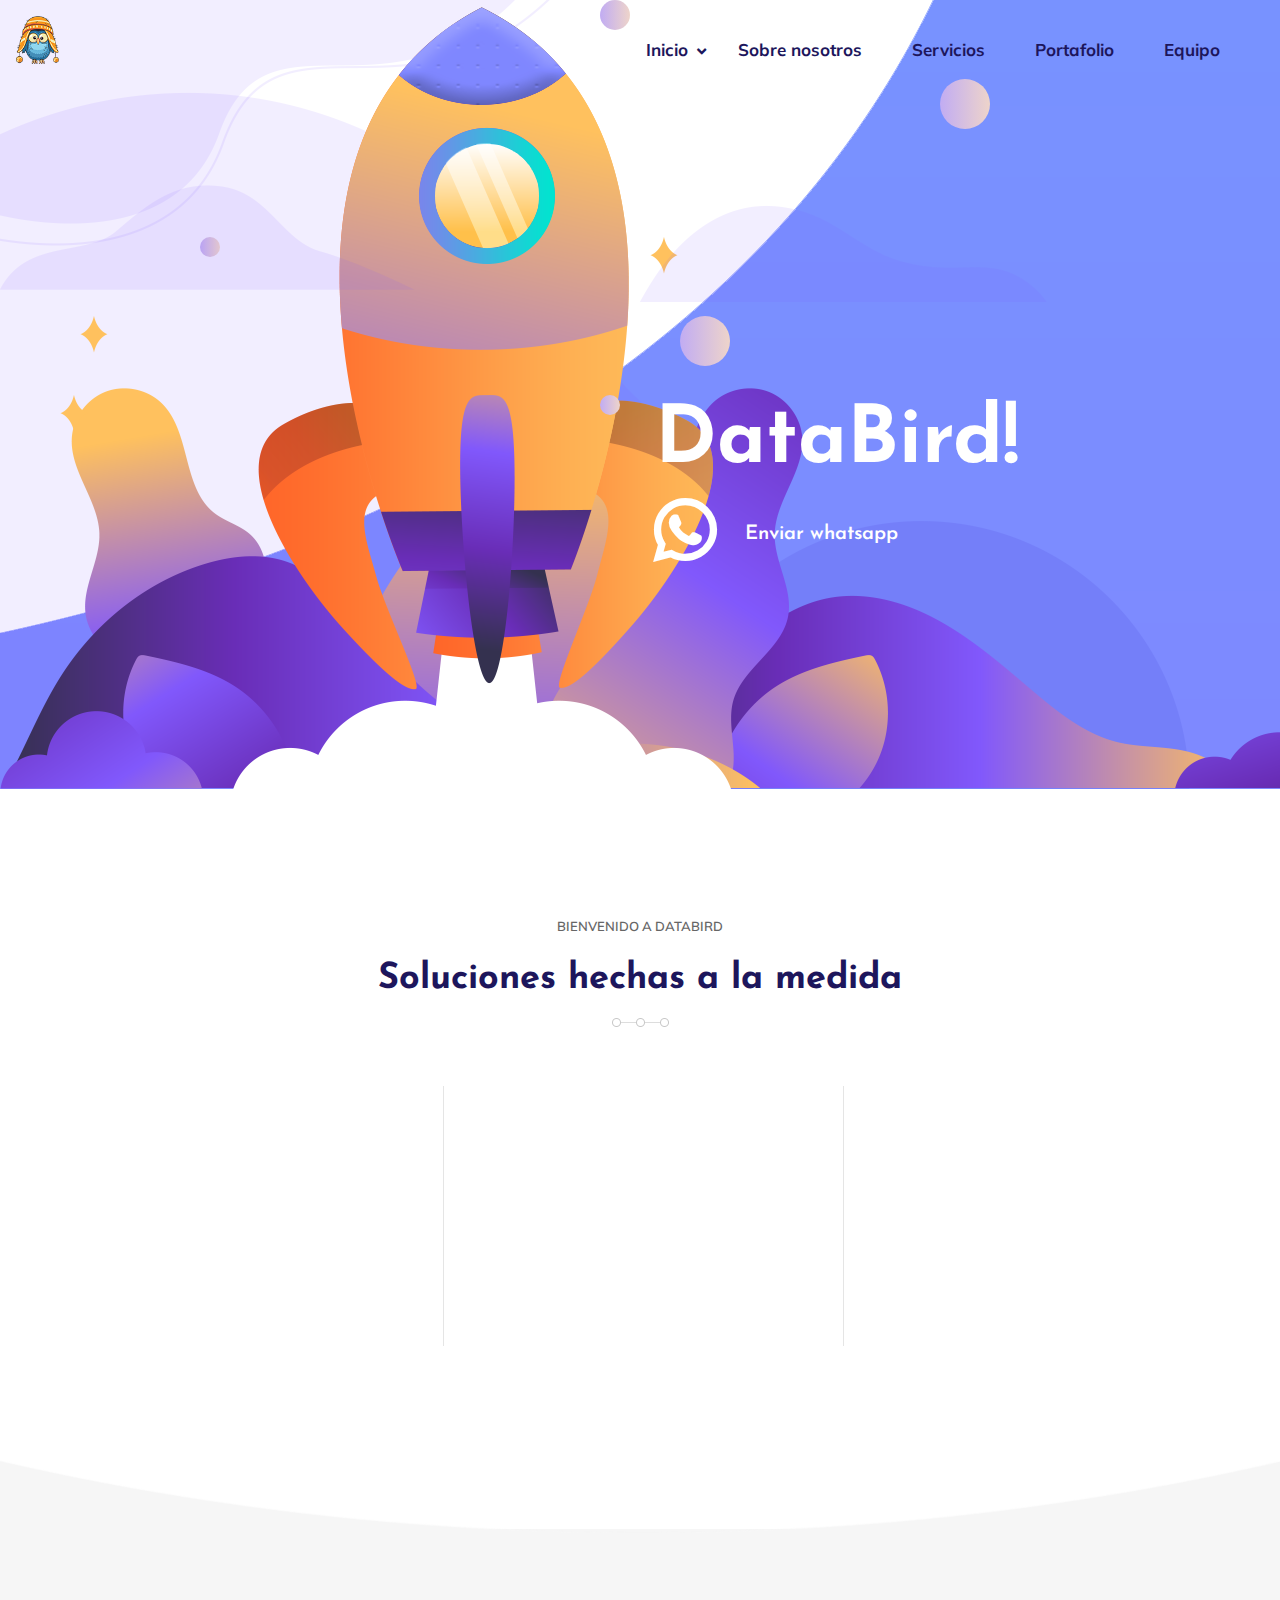
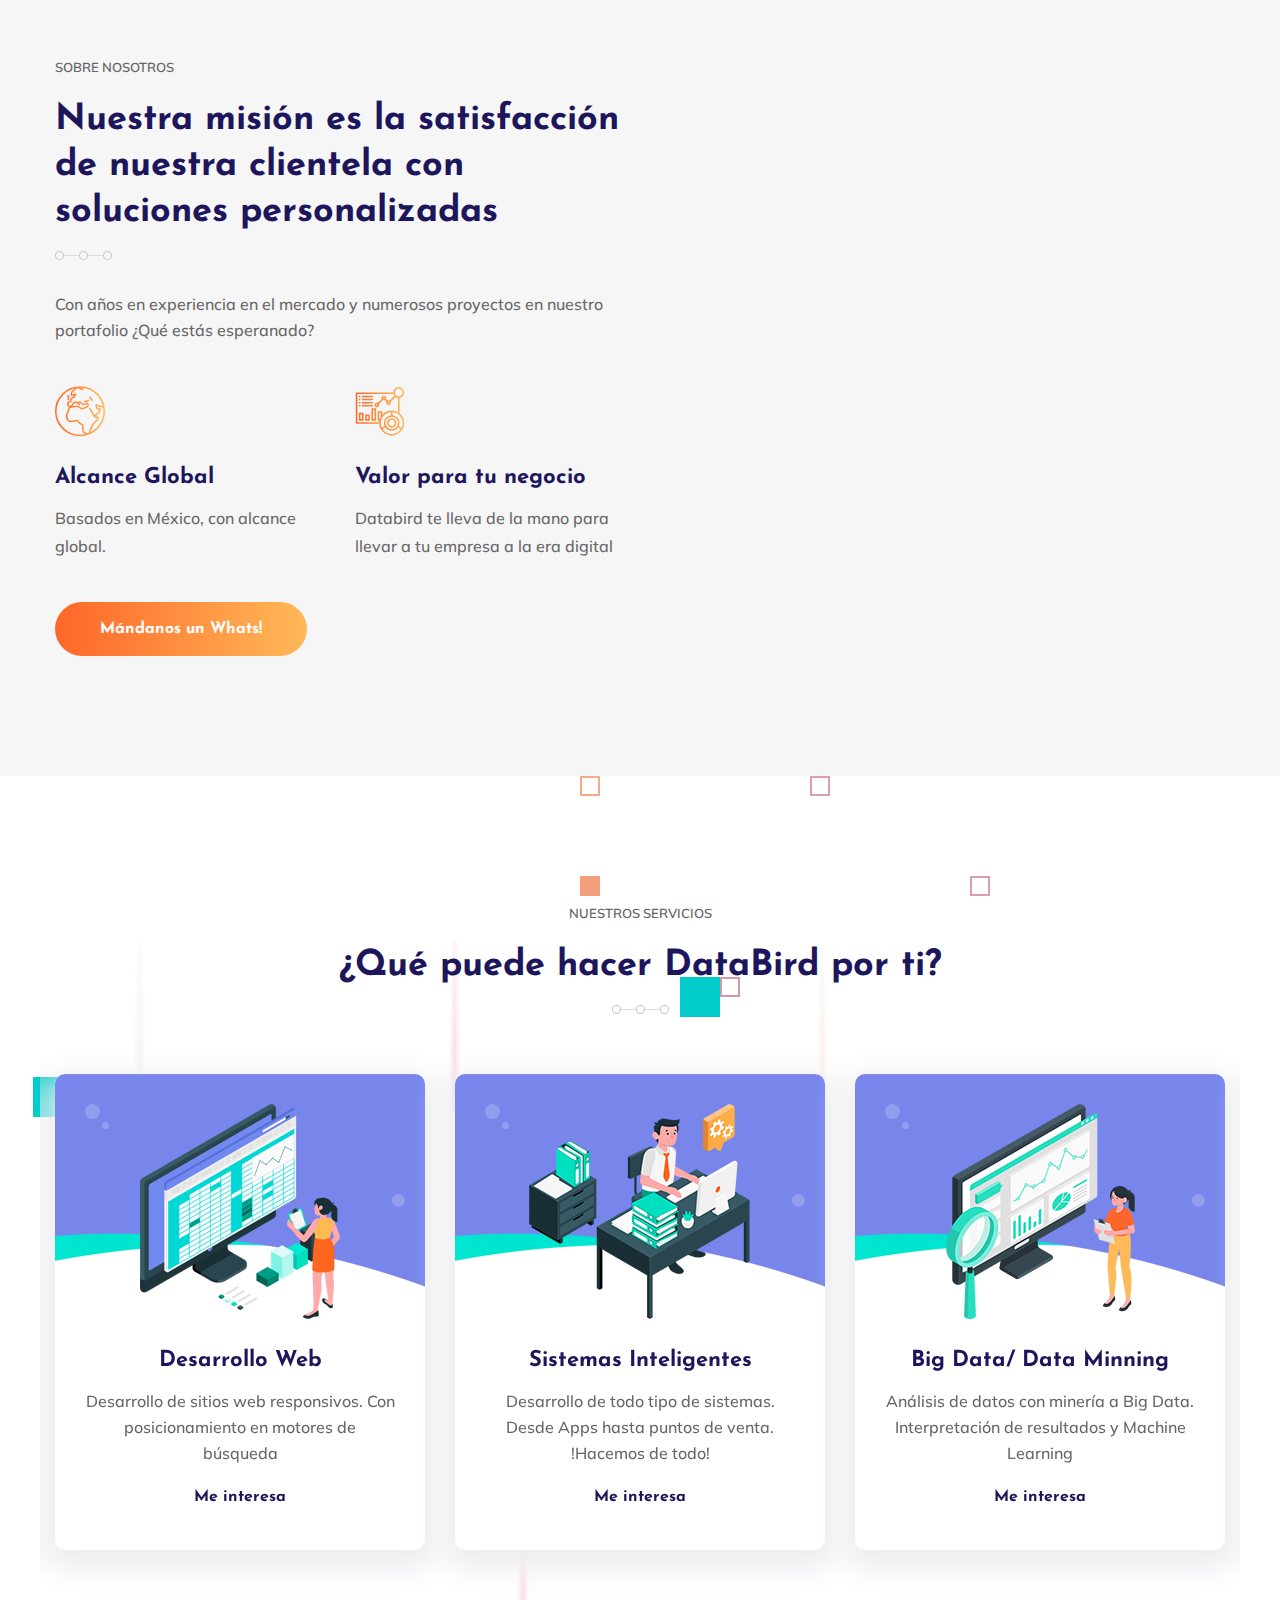
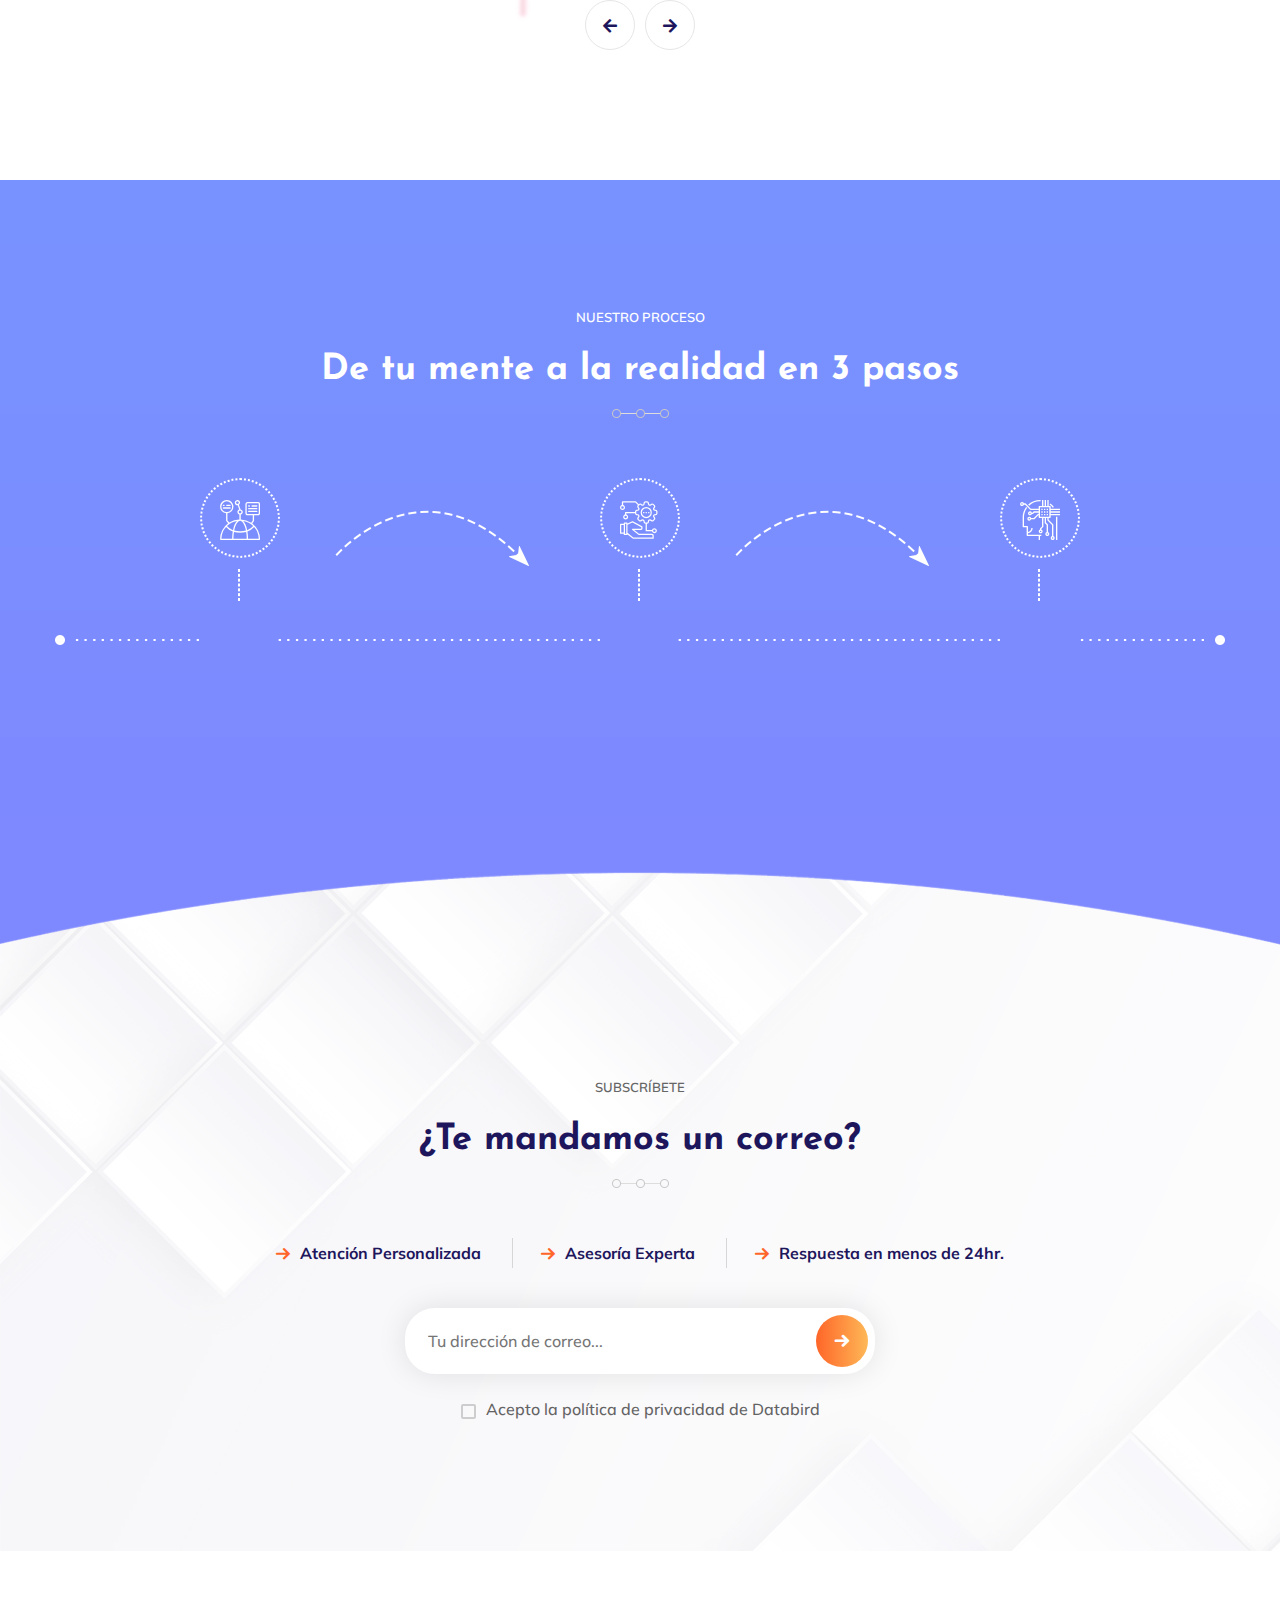
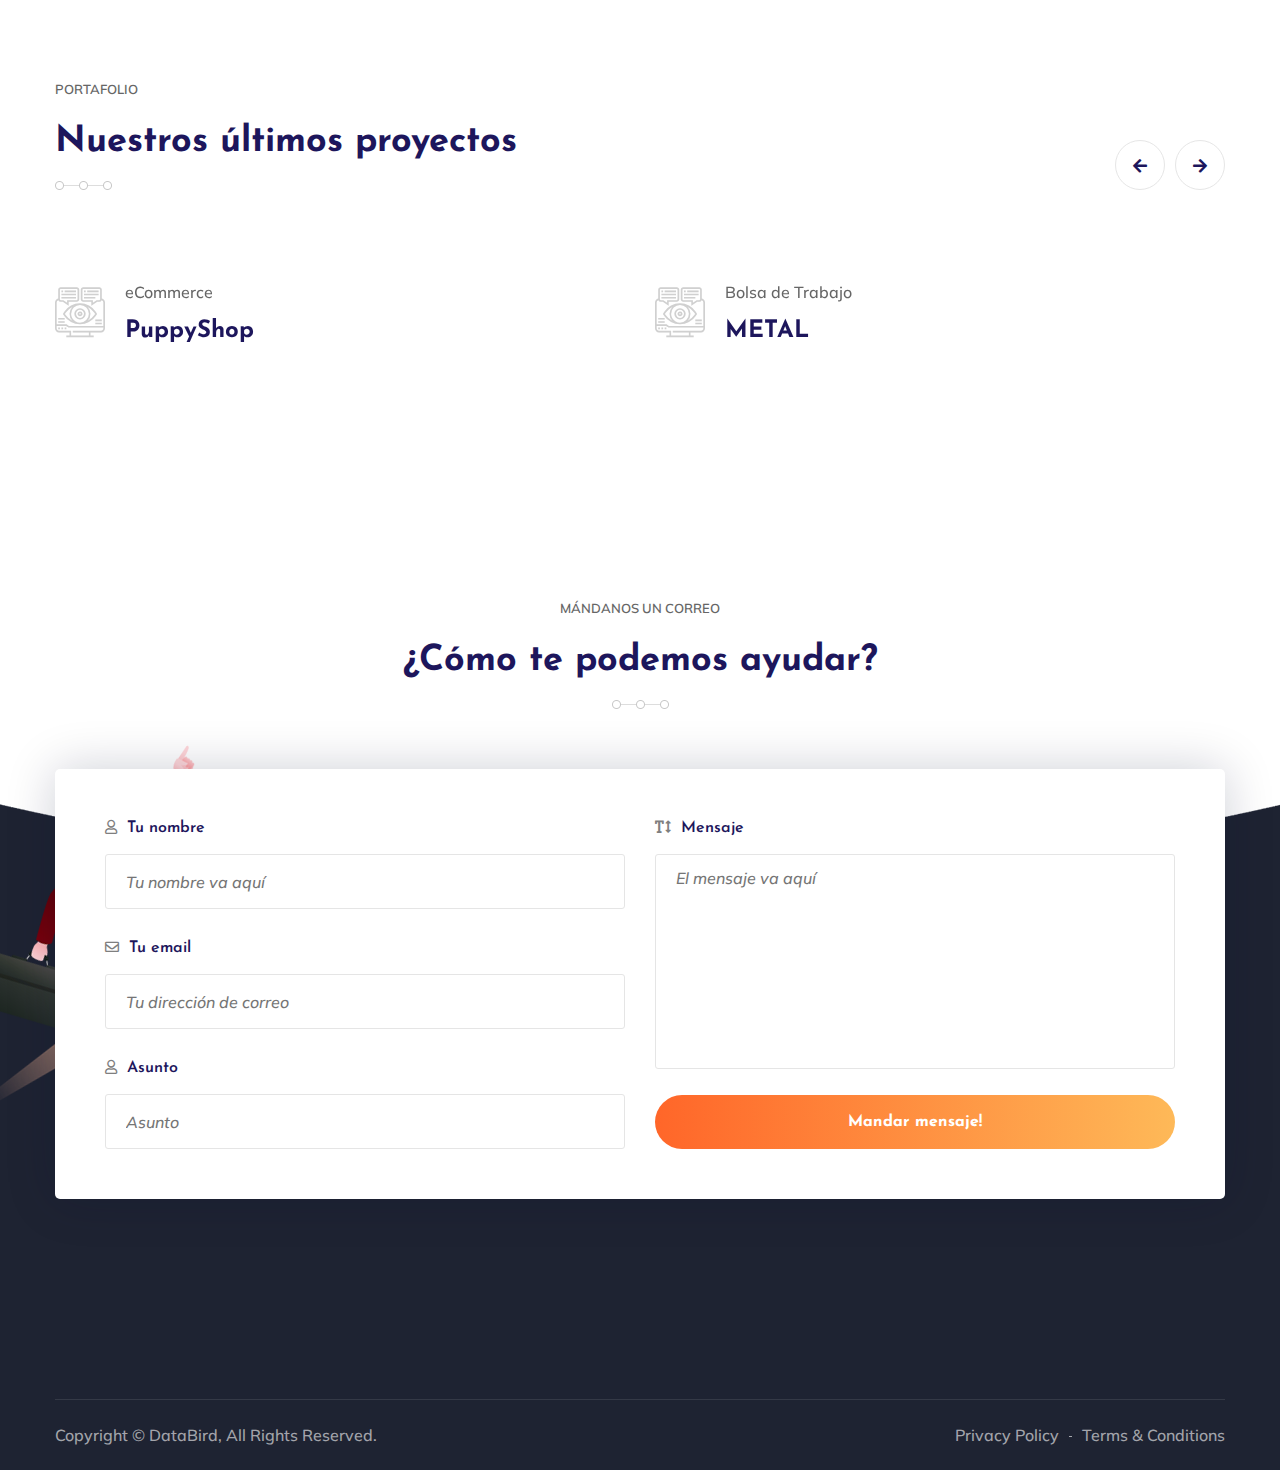
==== commit 429ad4e3: "portafolio 1" ====
--- a/index.html
+++ b/index.html
@@ -508,80 +508,44 @@
             <div class="two-column-carousel owl-carousel owl-theme owl-dots-none">
                 <div class="case-block-two">
                     <div class="inner-box">
-                        <figure class="image-box">
-                            <img src="assets/images/gallery/gallery-7.jpg" alt="">
-                            <div class="client-box">
-                                <span>PuppyShop</span>
-                                <div class="client-logo"><img src="assets/images/icons/icon-1.png" alt=""></div>
-                            </div>
-                            <div class="link"><a href="https://whatevaaar.github.io/PuppyShopWebsite/index.html"><i class="flaticon-hyperlink"></i></a></div>
-                            <div class="overlay-layer"></div>
-                        </figure>
                         <div class="lower-content">
                             <div class="box">
                                 <div class="icon-box"><i class="flaticon-vision"></i></div>
                                 <p>eCommerce</p>
-                                <h3><a href="https://whatevaaar.github.io/PuppyShopWebsite/index.html">PuppyShop eCommerce</a></h3>
+                                <h3><a href="https://whatevaaar.github.io/PuppyShopWebsite/index.html">PuppyShop</a></h3>
                             </div>
                         </div>
                     </div>
                 </div>
                 <div class="case-block-two">
                     <div class="inner-box">
-                        <figure class="image-box">
-                            <img src="assets/images/gallery/gallery-8.jpg" alt="">
-                            <div class="client-box">
-                                <span>Cahum</span>
-                                <div class="client-logo"><img src="assets/images/icons/icon-2.png" alt=""></div>
-                            </div>
-                            <div class="link"><a href="project-details.html"><i class="flaticon-hyperlink"></i></a></div>
-                            <div class="overlay-layer"></div>
-                        </figure>
+                        <div class="lower-content">
+                            <div class="box">
+                                <div class="icon-box"><i class="flaticon-vision"></i></div>
+                                <p>Bolsa de Trabajo</p>
+                                <h3><a href="https://extrategia.com/Metal">METAL</a></h3>
+                            </div>
+                        </div>
+                    </div>
+                </div>
+                <div class="case-block-two">
+                    <div class="inner-box">
                         <div class="lower-content">
                             <div class="box">
                                 <div class="icon-box"><i class="flaticon-vision"></i></div>
                                 <p>Servicio Web/App Android</p>
-                                <h3><a href="project-details.html">App en Android para Cahum. Chat incluido.</a></h3>
+                                <h3><a href="">CAHUM APP</a></h3>
                             </div>
                         </div>
                     </div>
                 </div>
                 <div class="case-block-two">
                     <div class="inner-box">
-                        <figure class="image-box">
-                            <img src="assets/images/gallery/gallery-7.jpg" alt="">
-                            <div class="client-box">
-                                <span>Neuro Jump</span>
-                                <div class="client-logo"><img src="assets/images/icons/icon-1.png" alt=""></div>
-                            </div>
-                            <div class="link"><a href="project-details.html"><i class="flaticon-hyperlink"></i></a></div>
-                            <div class="overlay-layer"></div>
-                        </figure>
                         <div class="lower-content">
                             <div class="box">
                                 <div class="icon-box"><i class="flaticon-vision"></i></div>
-                                <p>Banking & Finance</p>
-                                <h3><a href="project-details.html">Consulting on Invoice Data Capture</a></h3>
-                            </div>
-                        </div>
-                    </div>
-                </div>
-                <div class="case-block-two">
-                    <div class="inner-box">
-                        <figure class="image-box">
-                            <img src="assets/images/gallery/gallery-8.jpg" alt="">
-                            <div class="client-box">
-                                <span>Neuro Jump</span>
-                                <div class="client-logo"><img src="assets/images/icons/icon-2.png" alt=""></div>
-                            </div>
-                            <div class="link"><a href="project-details.html"><i class="flaticon-hyperlink"></i></a></div>
-                            <div class="overlay-layer"></div>
-                        </figure>
-                        <div class="lower-content">
-                            <div class="box">
-                                <div class="icon-box"><i class="flaticon-vision"></i></div>
-                                <p>Entertainment</p>
-                                <h3><a href="project-details.html">Automate Feedback Analysis</a></h3>
+                                <p>VCard</p>
+                                <h3><a href="https://whatevaaar.github.io/BusinessCards/index.html?u=mauricio1">Tarjetas virtuales de presentación</a></h3>
                             </div>
                         </div>
                     </div>
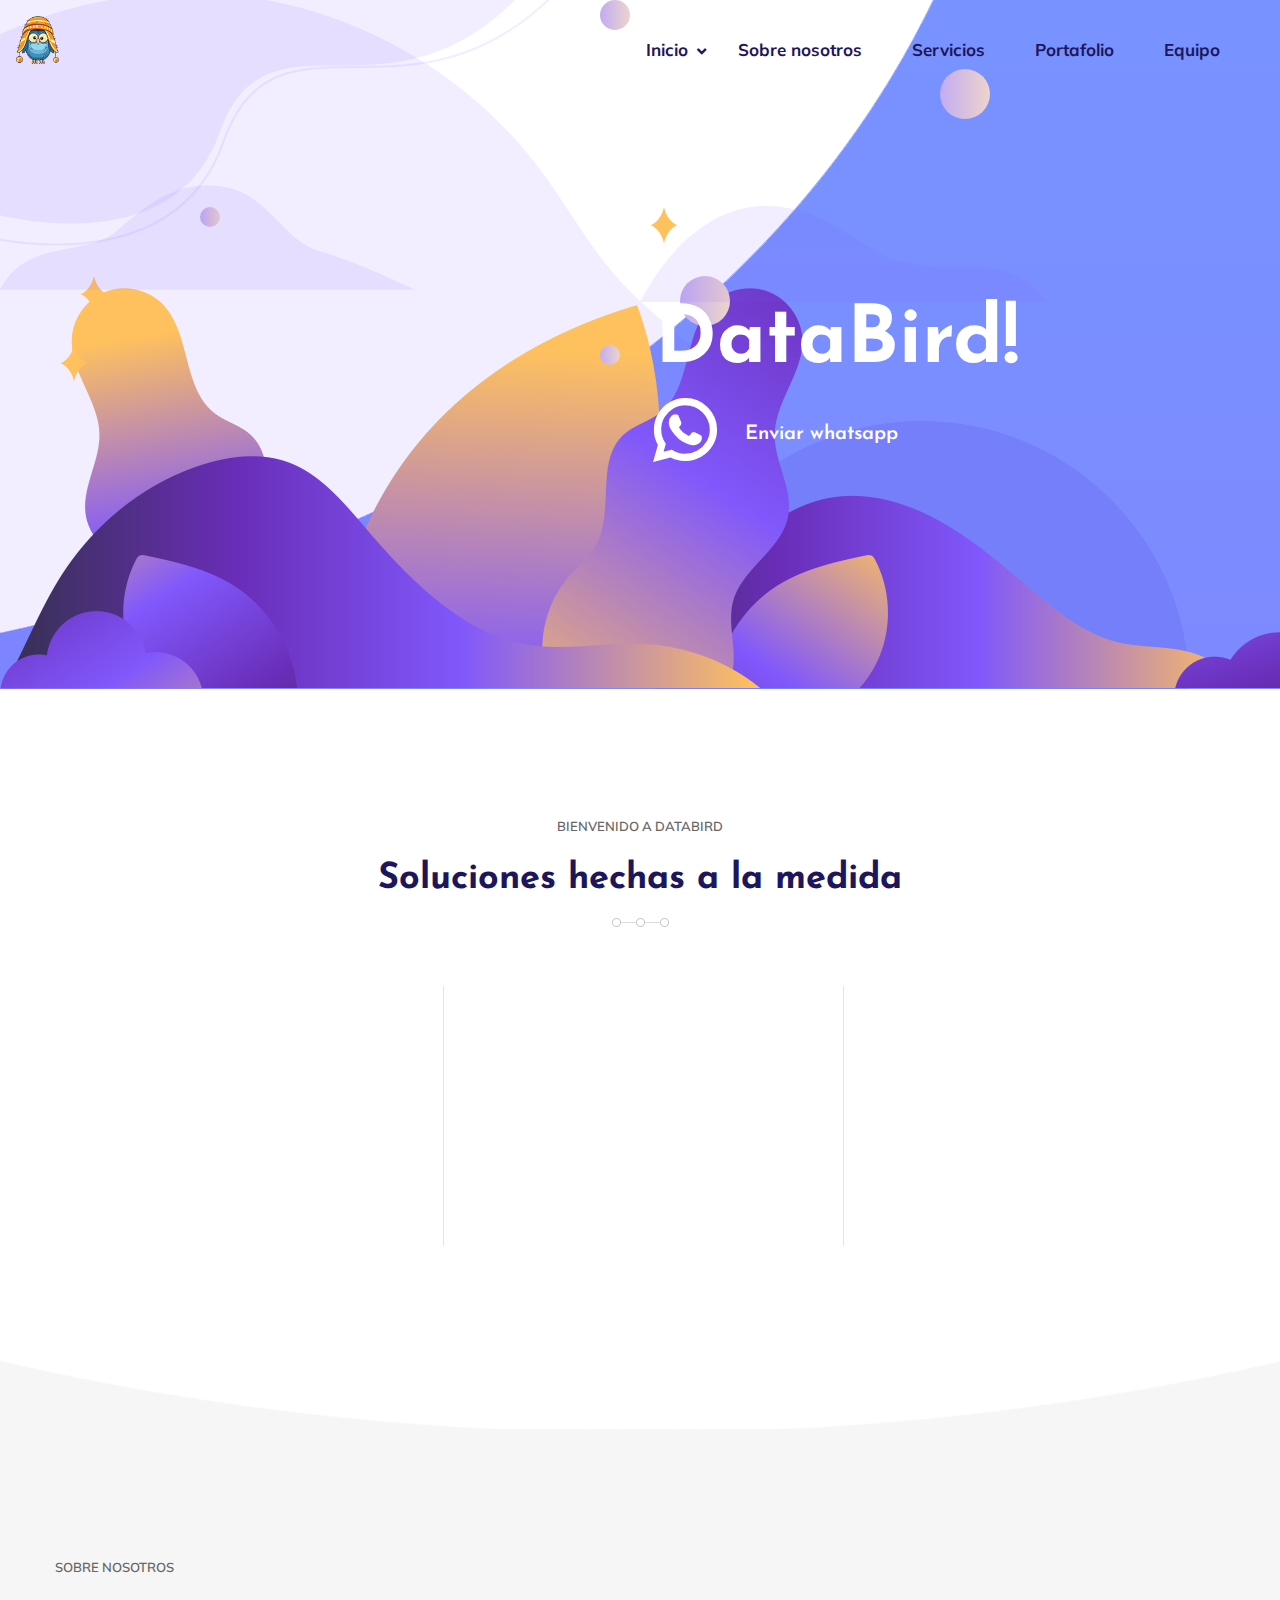
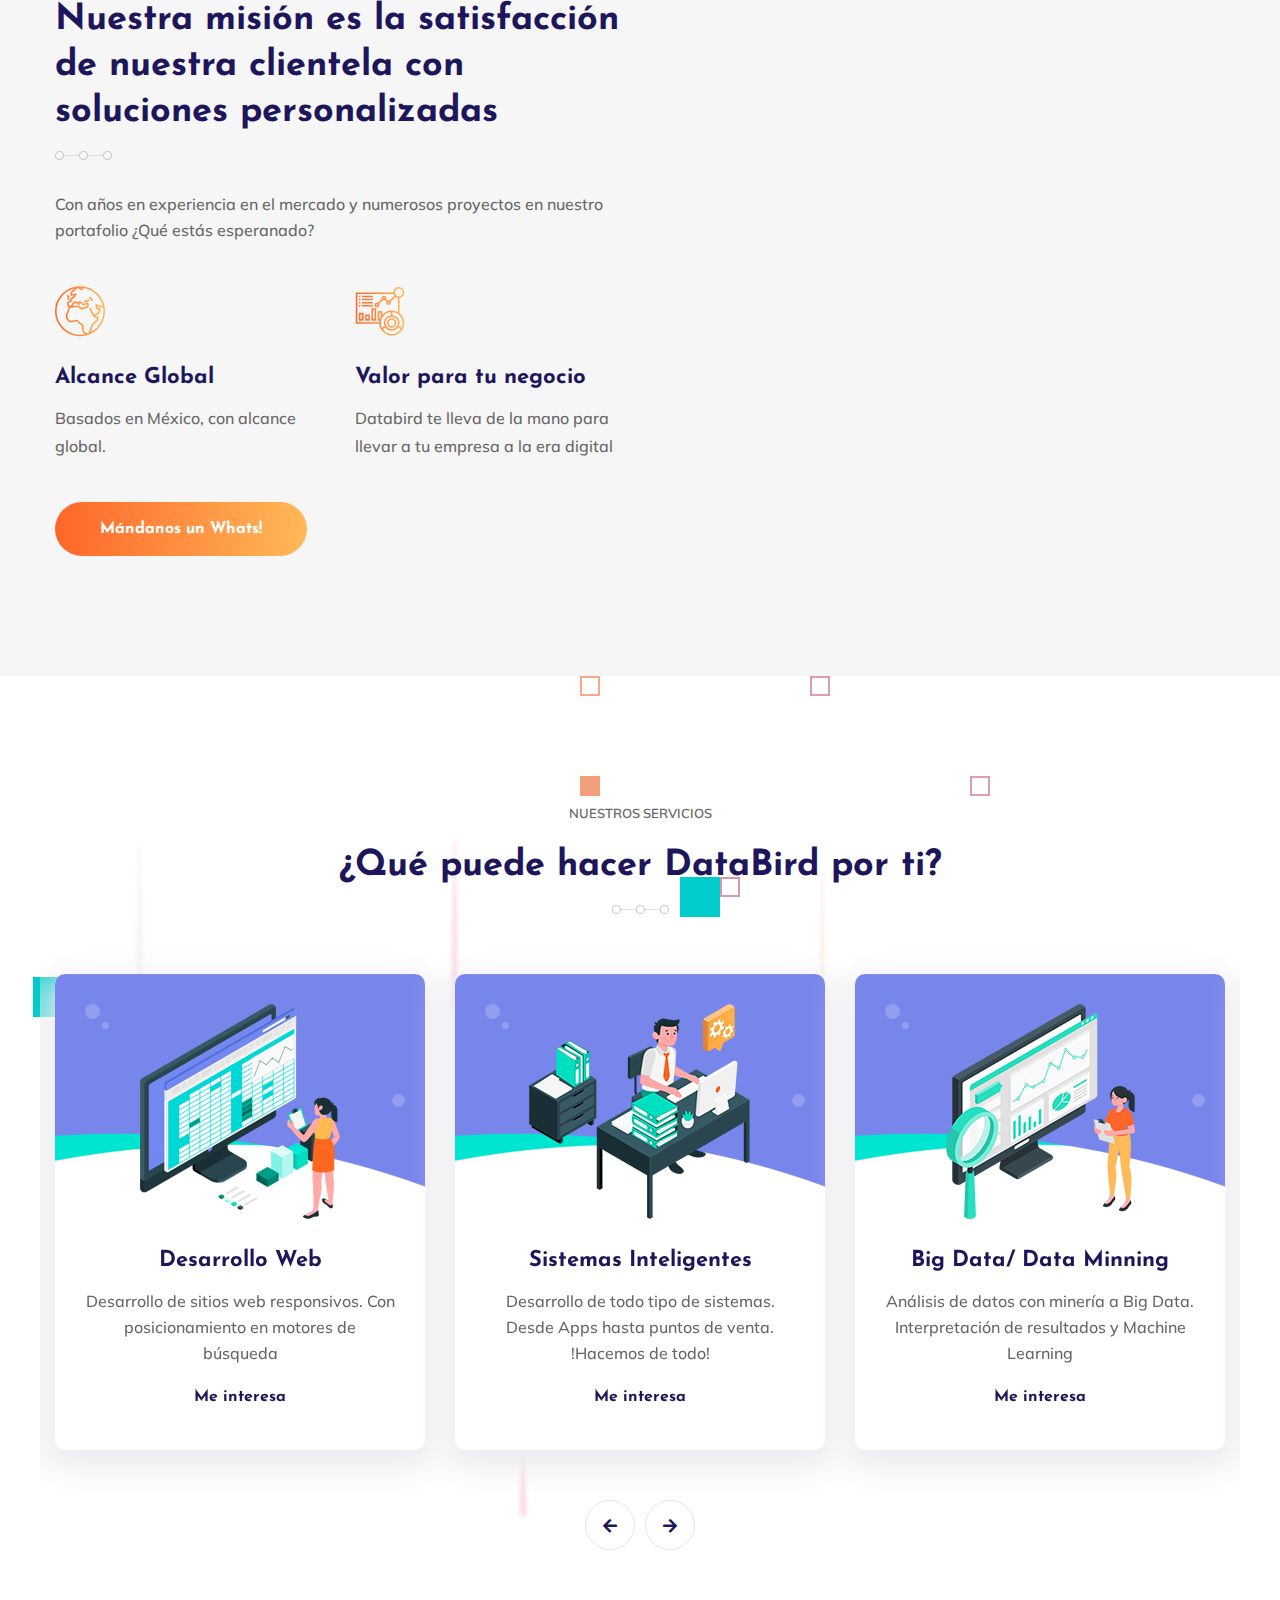
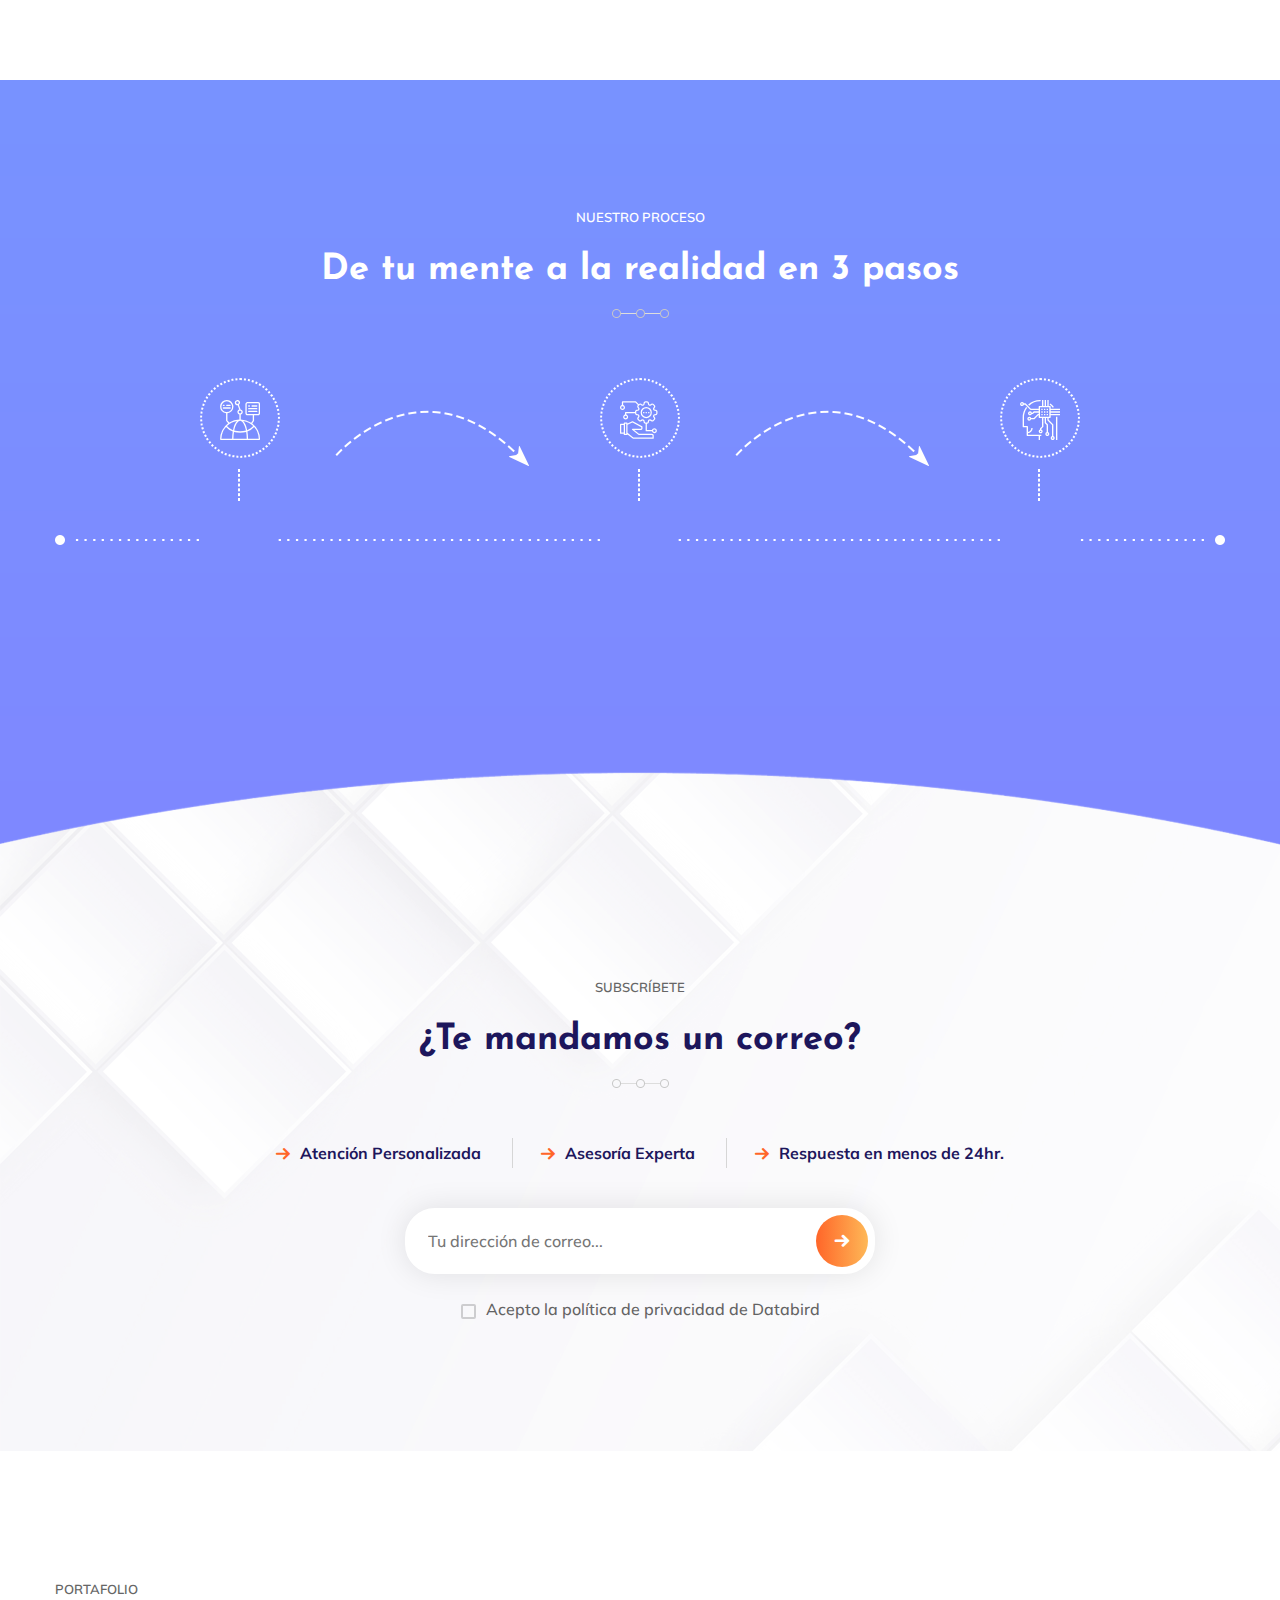
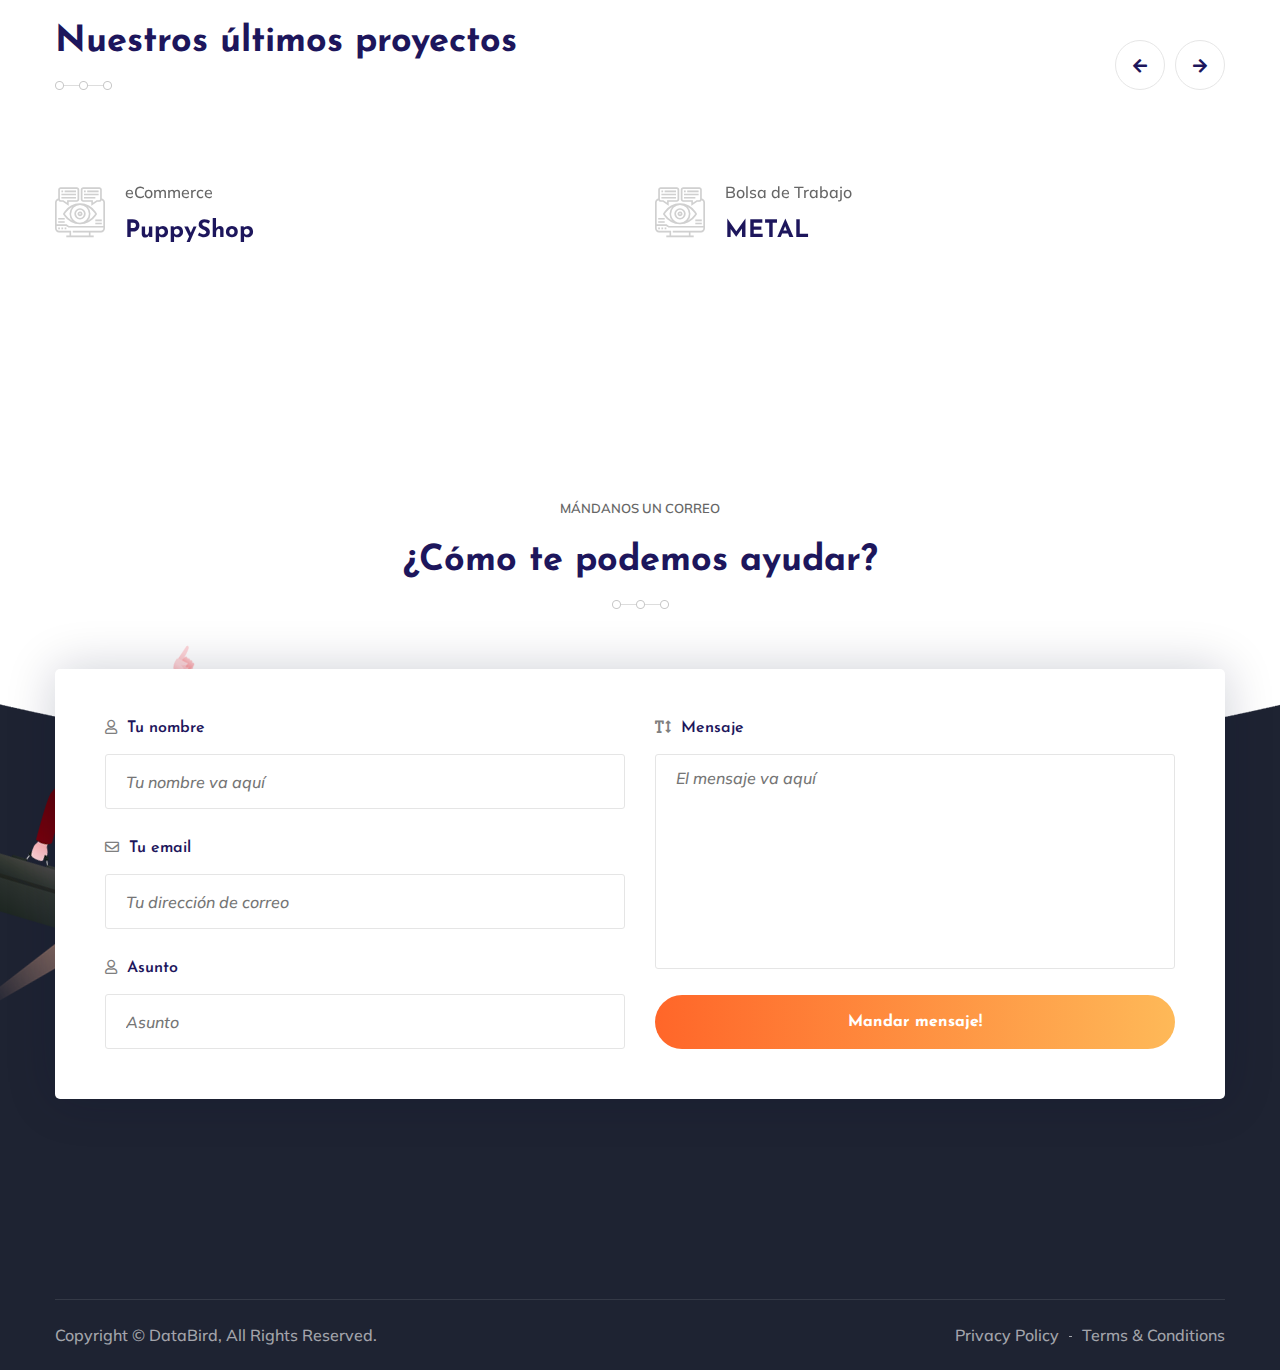
==== commit 5a96b9e3: "portada" ====
--- a/index.html
+++ b/index.html
@@ -169,9 +169,6 @@
             <div class="pattern pattern-3" style="background-image: url(assets/images/shape/shape-34.png);"></div>
             <div class="pattern pattern-4" style="background-image: url(assets/images/shape/shape-35.png);"></div>
             <div class="pattern pattern-5" style="background-image: url(assets/images/shape/shape-36.png);"></div>
-        </div>
-        <div class="image-layer">
-            <figure class="image-1 float-bob-y"><img src="assets/images/banner/banner-5-1.png" alt=""></figure>
         </div>
         <div class="auto-container">
             <div class="row clearfix align-items-center">
--- a/assets/css/style.css
+++ b/assets/css/style.css
@@ -6257,7 +6257,7 @@
 .banner-style-five{
 	position: relative;
 	overflow: hidden;
-	padding: 400px 0px 235px 0px;
+	padding: 300px 0px 235px 0px;
 	background: #fff;
 }
 
